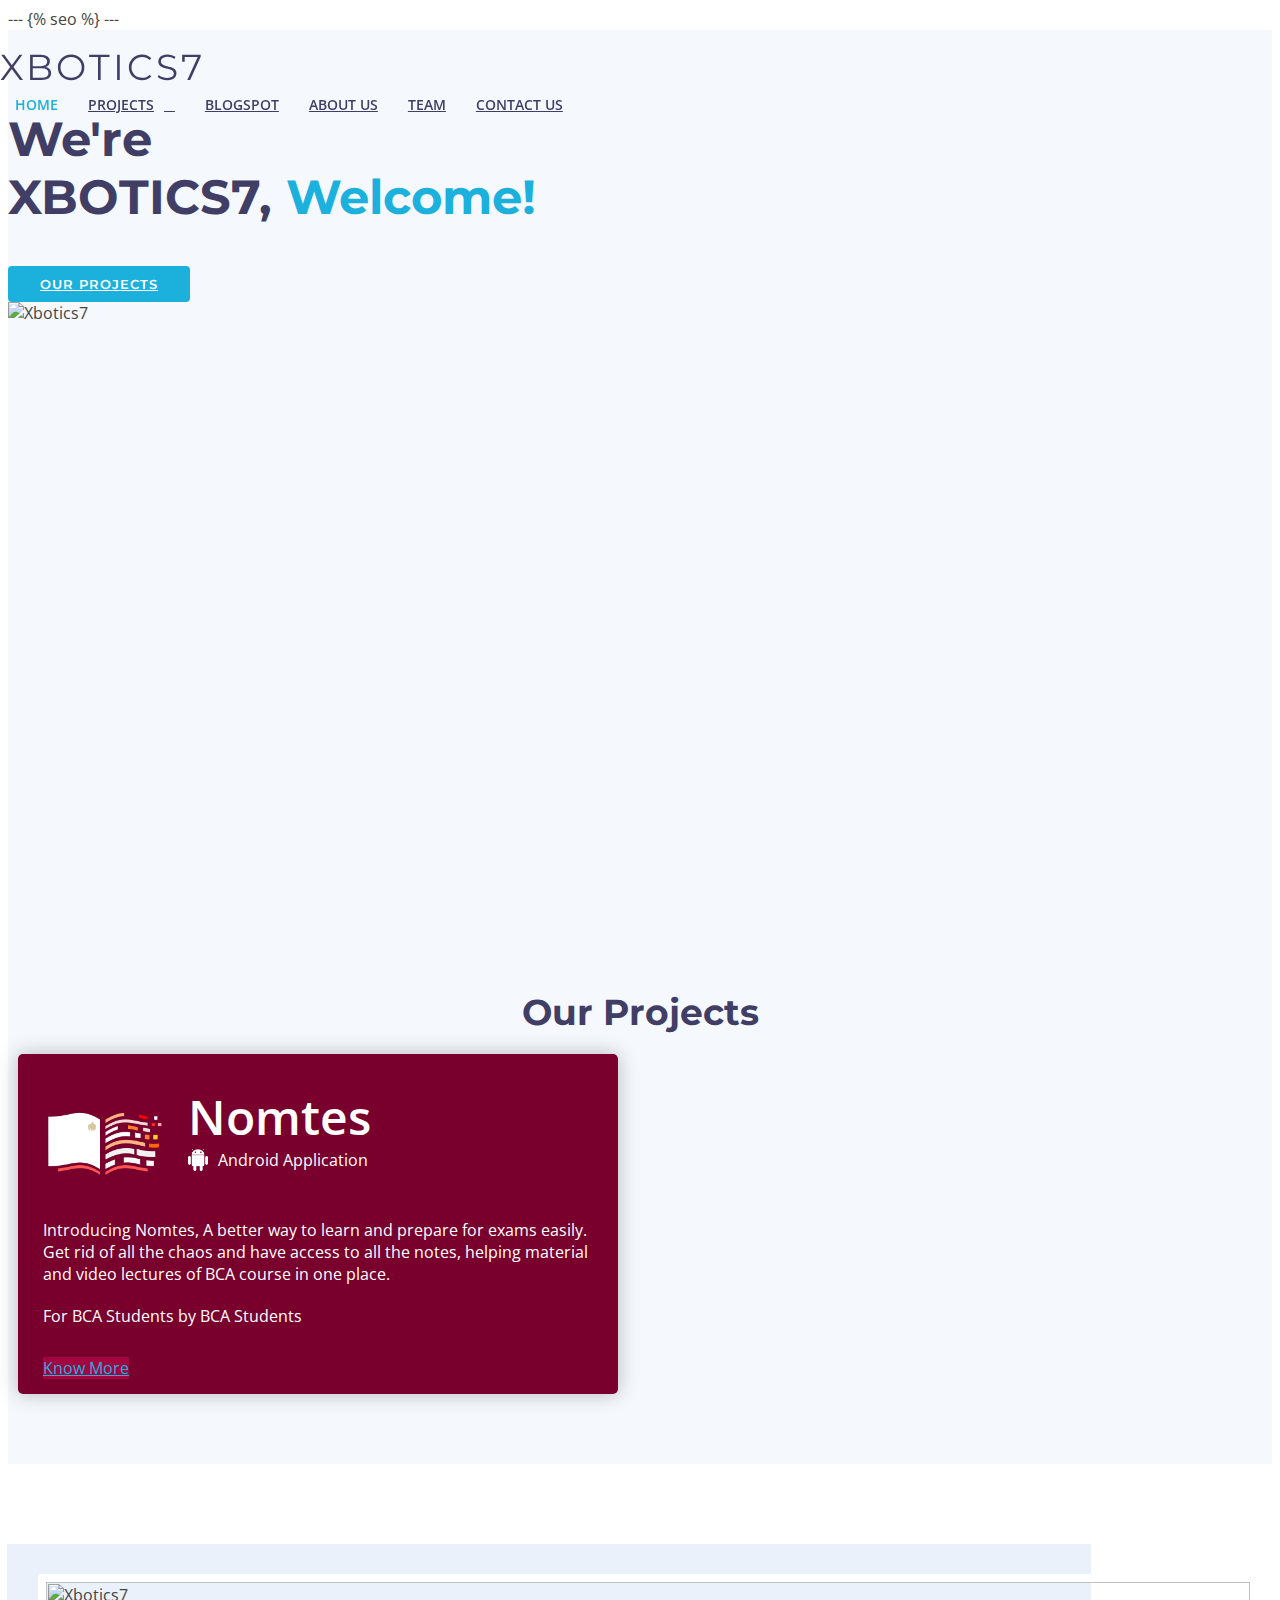
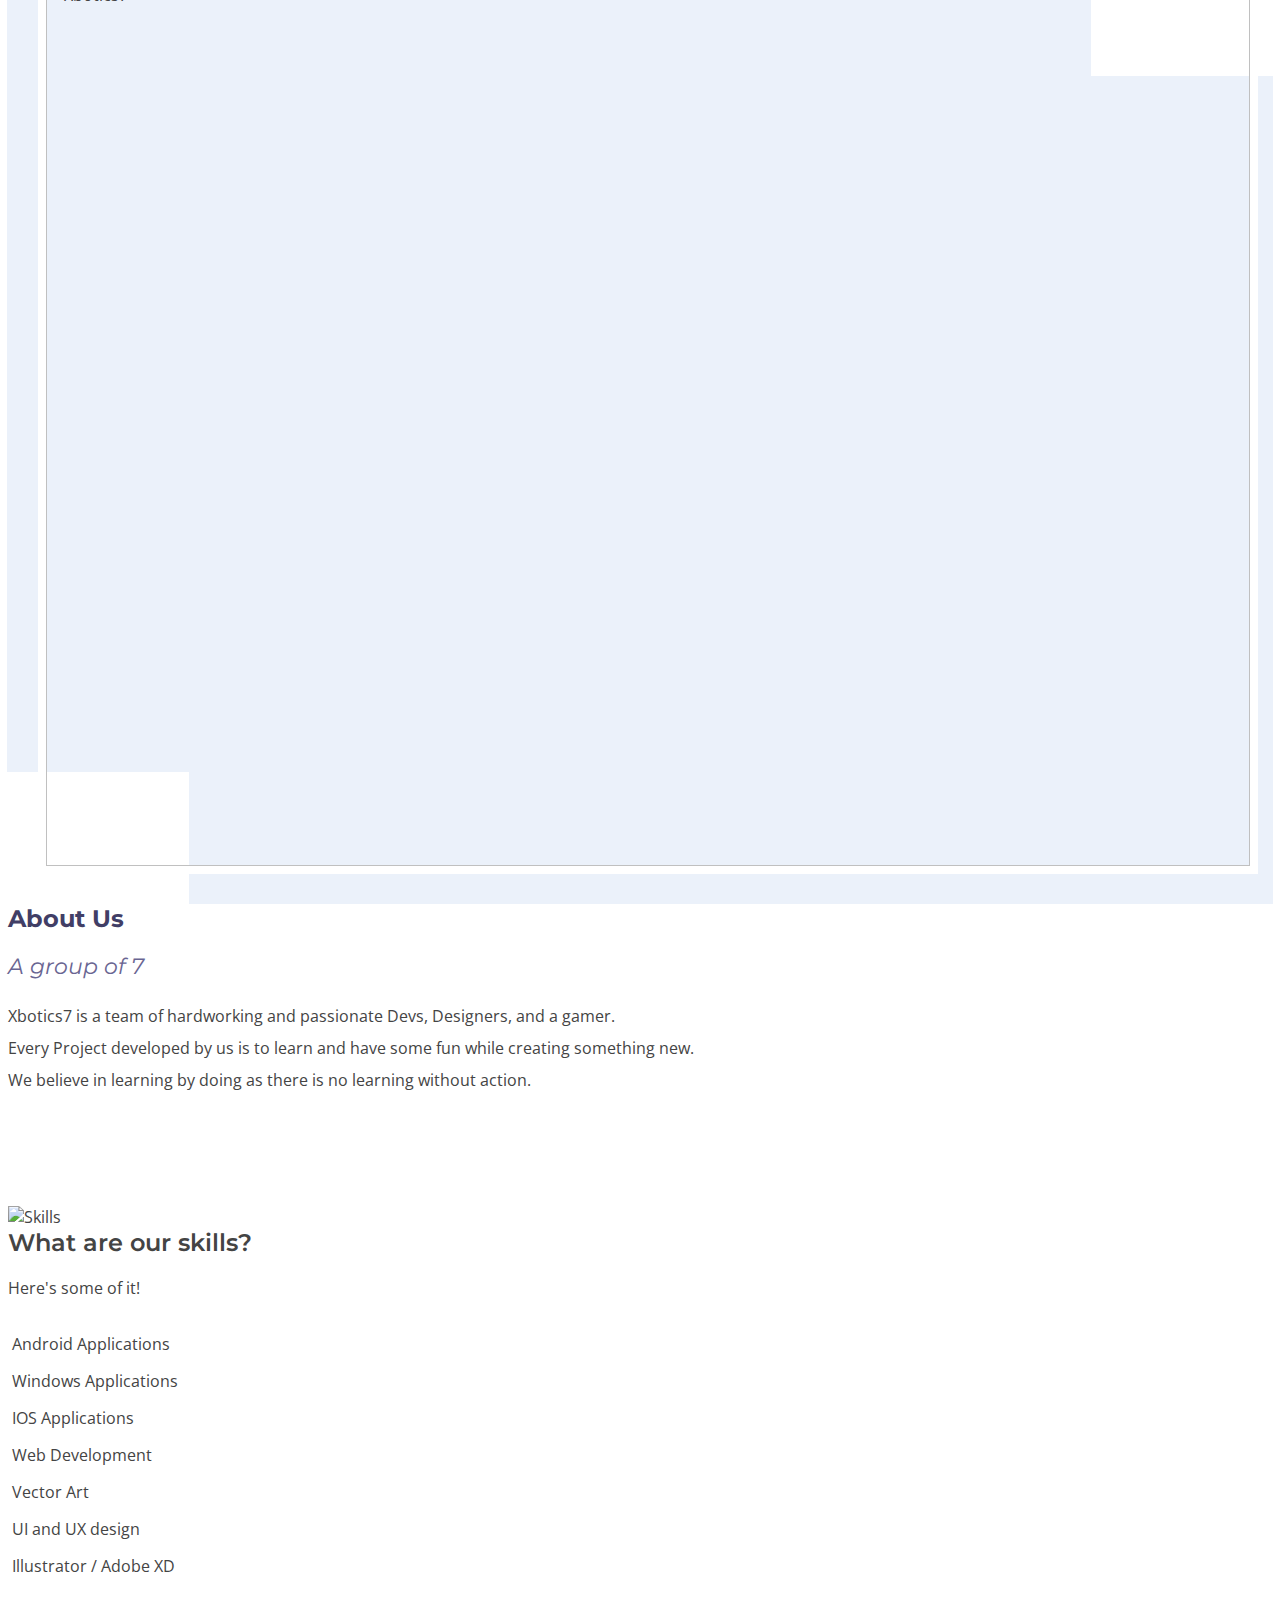
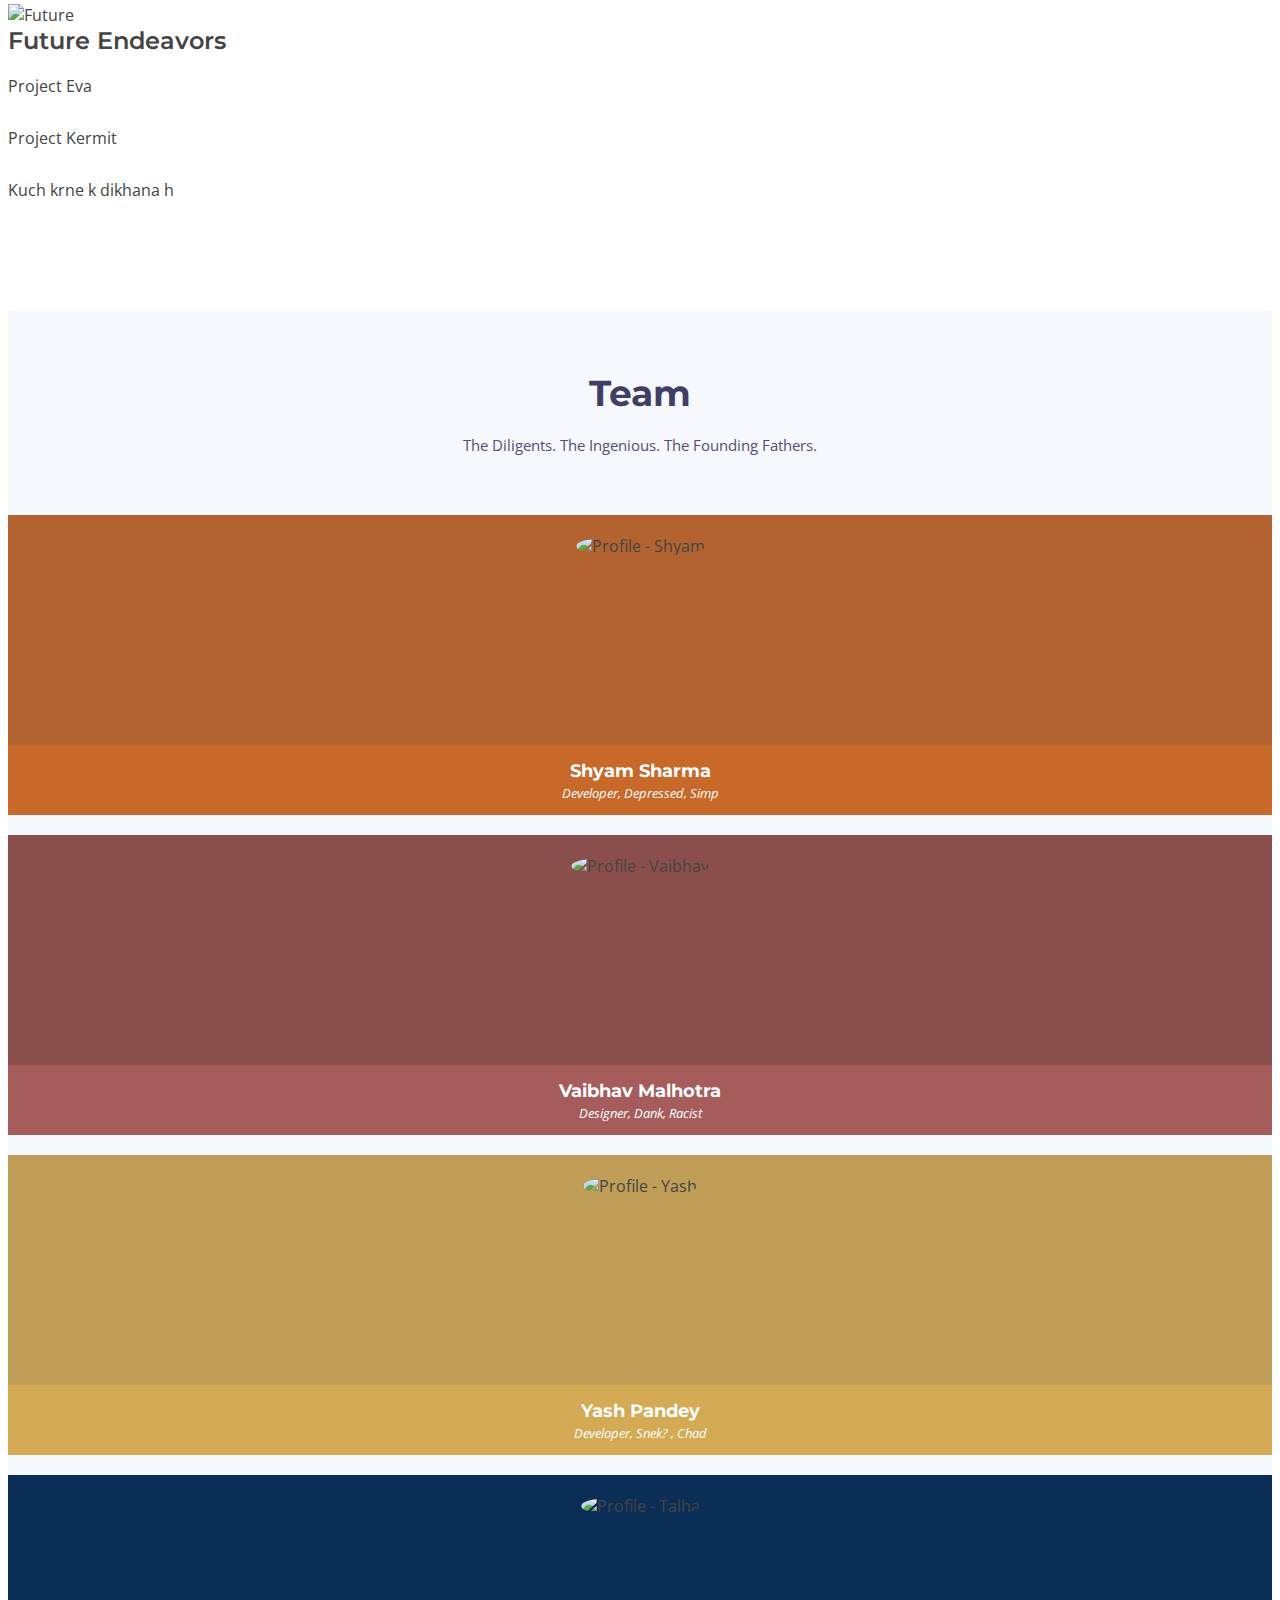
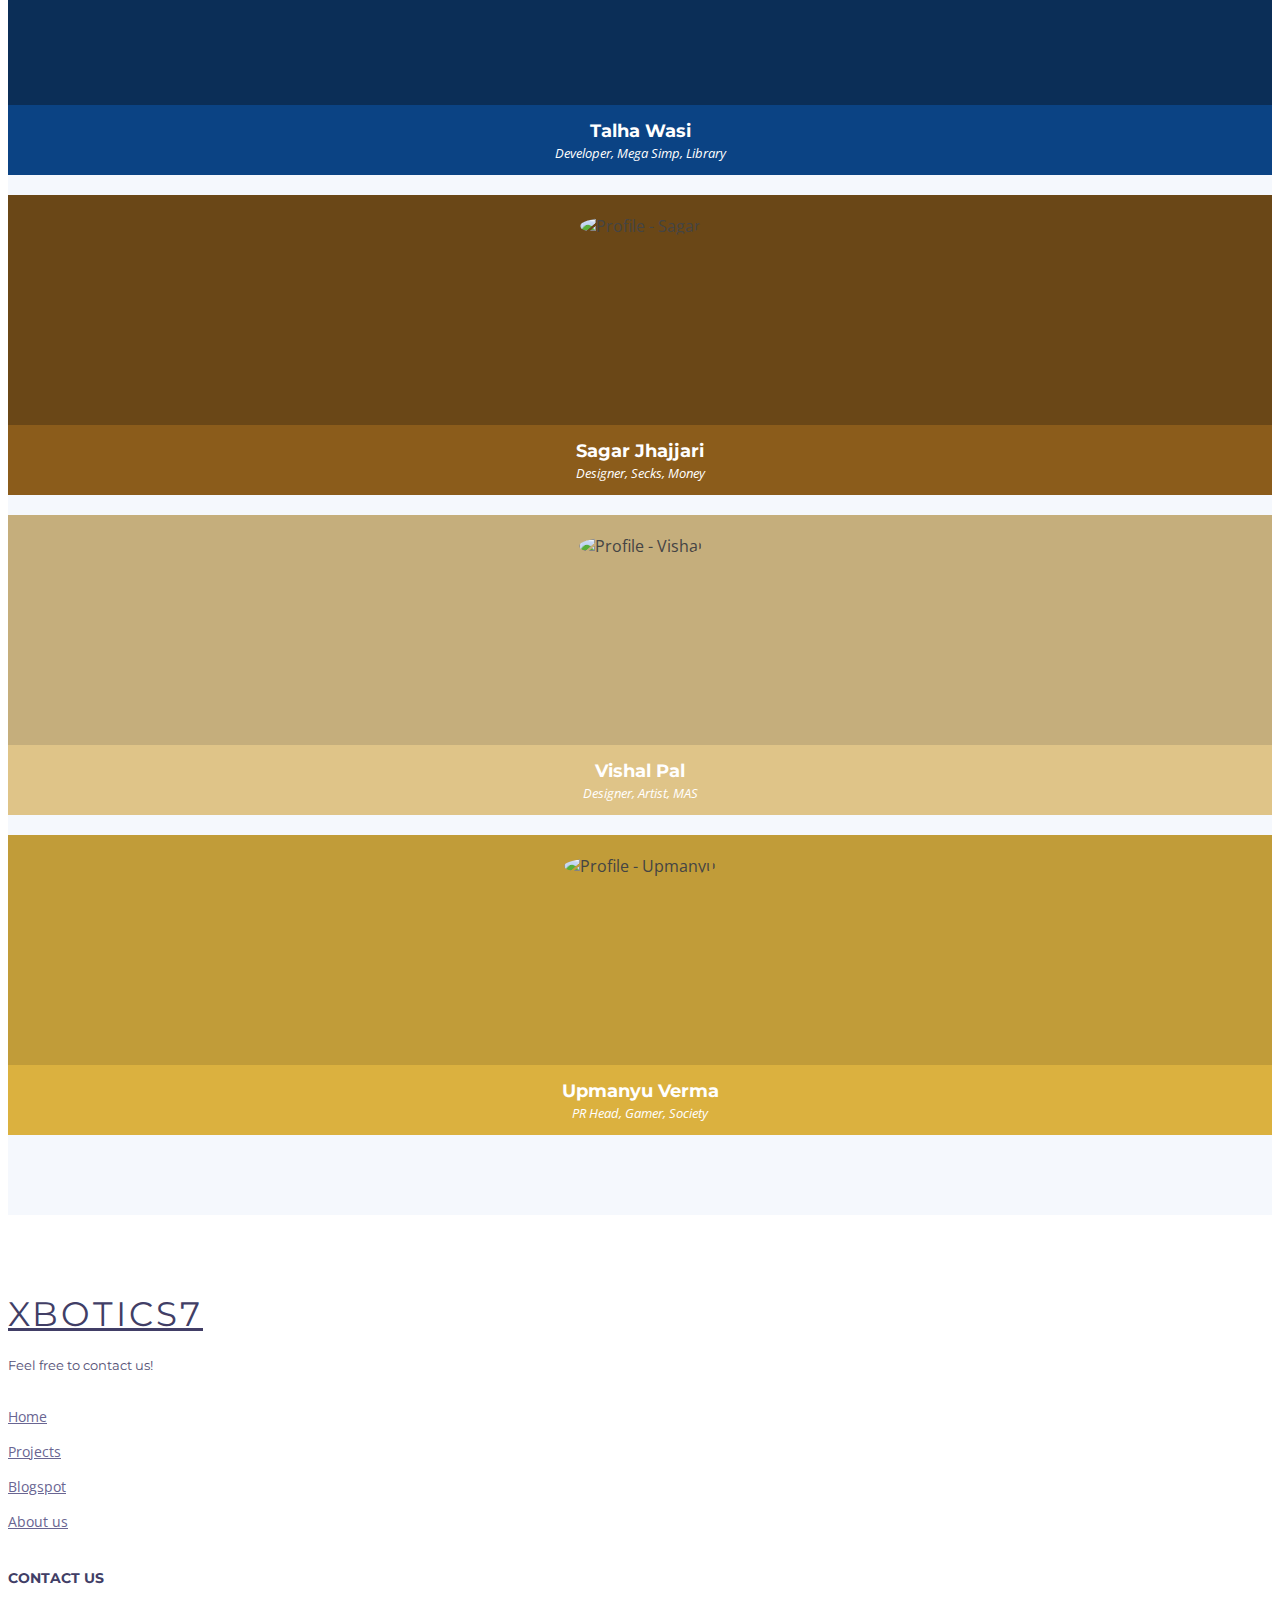
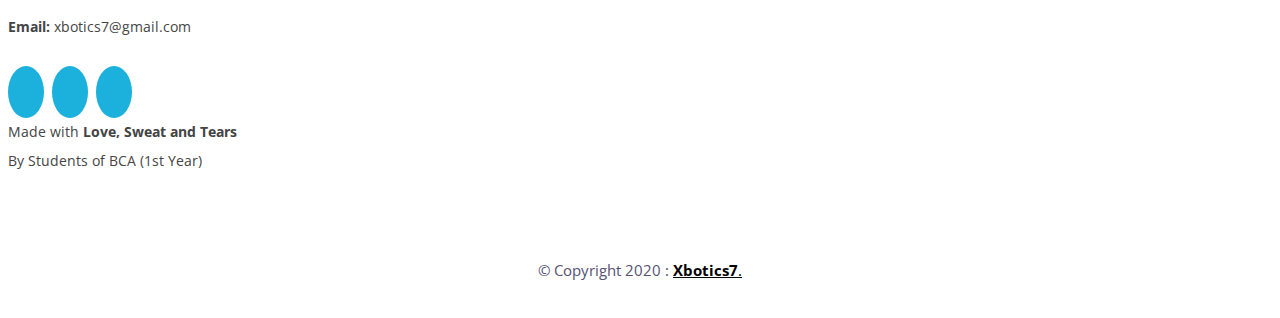
==== index.html @ 6bf63a78 "Update index.html" ====
---
{% seo %}
---
<!DOCTYPE html>
<html lang="en">
<head>
  <meta charset="utf-8">
  <meta name="google-site-verification" content="JJDGqNbJs93XQr9TrxbIE1zTxVYVYVwTm7NWHbeP5g8" />
  <title>XBOTICS7</title>
  <meta content="width=device-width, initial-scale=1.0" name="viewport">
  <meta content="Tech" name="keywords">
  <meta content="Xbotics7 - Learning and Developing..." name="description">
  <link rel="canonical" href="https://www.xbotics7.github.io/">
  <!-- Favicons -->
  <link href="img/favicon.png" rel="icon">
  <link href="img/apple-touch-icon.png" rel="apple-touch-icon">

  <!-- Google Fonts -->
  <link href="https://fonts.googleapis.com/css?family=Open+Sans:300,300i,400,400i,500,600,700,700i|Montserrat:300,400,500,600,700" rel="stylesheet">

  <!-- Bootstrap CSS File -->
  <link href="lib/bootstrap/css/bootstrap.min.css" rel="stylesheet">

  <!-- Libraries CSS Files -->
  <link href="lib/font-awesome/css/font-awesome.min.css" rel="stylesheet">
  <link href="lib/animate/animate.min.css" rel="stylesheet">
  <link href="lib/ionicons/css/ionicons.min.css" rel="stylesheet">
  <link href="lib/owlcarousel/assets/owl.carousel.min.css" rel="stylesheet">
  <link href="lib/lightbox/css/lightbox.min.css" rel="stylesheet">

  <!-- Main Stylesheet File -->
  <link href="css/style.css" rel="stylesheet">
  <link href="css/customStyle.css" rel="stylesheet">
  
  <!-- Global site tag (gtag.js) - Google Analytics -->
  <script async src="https://www.googletagmanager.com/gtag/js?id=UA-175250230-1"></script>
  <script>
    window.dataLayer = window.dataLayer || [];
    function gtag(){dataLayer.push(arguments);}
    gtag('js', new Date());

    gtag('config', 'UA-175250230-1');
  </script>

</head>

<body>
  <header id="header">
    <div id="topbar">
      <div class="container">
        <div class="social-links">
          <a href="https://twitter.com/xbotics7" target="_blank" class="twitter"><i class="fa fa-twitter"></i></a>
         
          <a href="https://www.instagram.com/xbotics7/" target="_blank"  class="instagram"><i class="fa fa-instagram"></i></a>
          <a href="https://github.com/Xbotics7" target="_blank"  class="github"><i class="fa fa-github"></i></a>
        </div>
      </div>
    </div>

    <div class="container">

      <div class="logo float-left">
        <h1 class="text-light"><a href="#intro" class="scrollto"><span>XBOTICS7</span></a></h1>
        <!-- <a href="#header" class="scrollto"><img src="img/logo.png" alt="" class="img-fluid"></a> -->
      </div>

      <nav class="main-nav float-right d-none d-lg-block">
        <ul>
          <li class="active"><a href="#intro">Home</a></li>
          <li class="drop-down"><a href="#projects">Projects</a>
            <ul>
              <li><a href="./Nomtes" target="_blank">Nomtes</a></li>
            </ul>
          </li>
          <li><a href="./blog" target="_blank">Blogspot</a></li>
          <li><a href="#about">About Us</a></li>
          <!--<li><a href="#services">Services</a></li>-->
          <li><a href="#team">Team</a></li>
          <!--<li class="drop-down"><a href="">Drop Down</a>
            <ul>
              <li><a href="#">Drop Down 1</a></li>
              <li class="drop-down"><a href="#">Drop Down 2</a>
                <ul>
                  <li><a href="#">Deep Drop Down 1</a></li>
                  <li><a href="#">Deep Drop Down 2</a></li>
                  <li><a href="#">Deep Drop Down 3</a></li>
                  <li><a href="#">Deep Drop Down 4</a></li>
                  <li><a href="#">Deep Drop Down 5</a></li>
                </ul>
              </li>
              <li><a href="#">Drop Down 3</a></li>
              <li><a href="#">Drop Down 4</a></li>
              <li><a href="#">Drop Down 5</a></li>
            </ul>
          </li>-->
          <li><a href="#footer">Contact Us</a></li>
        </ul>
      </nav><!-- .main-nav -->
      
    </div>
  </header>

  <!--==========================
    Intro Section
  ============================-->
  <section id="intro" class="clearfix">
    <div class="container d-flex h-100">
      <div class="row justify-content-center align-self-center">
        <div class="col-md-6 intro-info order-md-first order-last">
          <h2>We're<br>XBOTICS7,<span> Welcome!</span></h2>
          <div>
            <a href="#projects" class="btn-get-started scrollto">Our Projects</a>
          </div>
        </div>
  
        <div class="col-md-6 intro-img order-md-last order-first">
          <img src="img/intro-img.svg" alt="Xbotics7" class="img-fluid">
        </div>
      </div>

    </div>
  </section><!-- #intro -->

  <main id="main">
<!-- ==========================
      Portfolio Section
    ============================ -->
    <section id="projects" class="section-bg">
      <div class="container">

        <header class="section-header">
          <h3 class="section-title">Our Projects</h3>
        </header>

        <div class="row">
          <div class="col-lg-12">
           
          </div>
        </div>

        <div class="row portfolio-container">

          <div class="portfolio-item filter-app nomtes-cont" style="max-width: 600px;">
            <div  class="container nomtes-main-cont" >
              
              <div style="display: table;">
                <div style="display: table-row;">
                  <div style="display: table-cell;">
                    <img src="./img/nomtes_icon.png" class="nomtes-icon" alt="Nomtes" />
                  </div>
                  <div style="display: table-cell; vertical-align: top; padding-left: 10px;">
                    <div class="nomtes-title">
                      Nomtes
                    </div>
                    <div style="display: table;">
                      <img src="./img/android_trans.png" alt="Android Icon" class="imgAndroid" />
                      <div class="nomtes-subtitle">
                        Android Application
                      </div>
                    </div>
                  </div>
                  </div>
                </div>
                <p class="nomtes-info">
                  Introducing Nomtes, A better way to learn and prepare for exams easily. </br>
                  Get rid of all the chaos and have access to all the notes, helping material and video lectures of BCA course in one place.</br>
                  
                </p>
                <p class="text-center" style="color: white;">For BCA Students by BCA Students</p>
               
                <div class="text-center">
                  <a class="nomtes-more btn btn-primary btn-lg" href="./Nomtes" target="_blank">Know More</a>
                </div>
              <!-- <img src="img/portfolio/app1.jpg" class="img-fluid" alt="">
              <div class="portfolio-info">
                <h4><a href="#">App 1</a></h4>
                <p>App</p>
                <div>
                  <a href="img/portfolio/app1.jpg" data-lightbox="portfolio" data-title="App 1" class="link-preview" title="Preview"><i class="ion ion-eye"></i></a>
                  <a href="#" class="link-details" title="More Details"><i class="ion ion-android-open"></i></a>
                </div>
              </div> -->
            </div>
          </div>

          

          <!-- <div class="col-lg-4 col-md-6 portfolio-item filter-app" data-wow-delay="0.2s">
            <div class="portfolio-wrap">
              <img src="img/portfolio/app2.jpg" class="img-fluid" alt="">
              <div class="portfolio-info">
                <h4><a href="#">App 2</a></h4>
                <p>App</p>
                <div>
                  <a href="img/portfolio/app2.jpg" class="link-preview" data-lightbox="portfolio" data-title="App 2" title="Preview"><i class="ion ion-eye"></i></a>
                  <a href="#" class="link-details" title="More Details"><i class="ion ion-android-open"></i></a>
                </div>
              </div>
            </div>
          </div>

          
          <div class="col-lg-4 col-md-6 portfolio-item filter-app" data-wow-delay="0.2s">
            <div class="portfolio-wrap">
              <img src="img/portfolio/app3.jpg" class="img-fluid" alt="">
              <div class="portfolio-info">
                <h4><a href="#">App 3</a></h4>
                <p>App</p>
                <div>
                  <a href="img/portfolio/app3.jpg" class="link-preview" data-lightbox="portfolio" data-title="App 3" title="Preview"><i class="ion ion-eye"></i></a>
                  <a href="#" class="link-details" title="More Details"><i class="ion ion-android-open"></i></a>
                </div>
              </div>
            </div>
          </div> -->

          


        </div>

      </div>
    </section>
    <!--==========================
      About Us Section
    ============================-->
    <section id="about">

      <div class="container">
        <div class="row">

          <div class="col-lg-5 col-md-6">
            <div class="about-img">
              <img src="img/IMG-20200618-WA0027.png" alt="Xbotics7">
            </div>
          </div>

          <div class="col-lg-7 col-md-6">
            <div class="about-content">
              <h2>About Us</h2>
              <h3>A group of 7</h3>
              <p style="line-height: 2;">Xbotics7 is a team of hardworking and passionate Devs, Designers, and a gamer.
              </br>Every Project developed by us is to learn and have some fun while creating something new.
              </br>We believe in learning by doing as there is no learning without action. </p>
              <!-- <ul>
                <li><i class="ion-android-checkmark-circle"></i> Android Applications</li>
                <li><i class="ion-android-checkmark-circle"></i> UI and UX design</li>
                <li><i class="ion-android-checkmark-circle"></i> Web Development</li>
                <li><i class="ion-android-checkmark-circle"></i> Windows Applications</li>
                <li><i class="ion-android-checkmark-circle"></i> Illustrator</li>
              </ul> -->
            </div>
          </div>
        </div>
      </div>

    <!--</section> #about 


    
      <div class="container">
        <div class="row counters">

          <div class="col-lg-3 col-6 text-center">
            <span data-toggle="counter-up">0 :(</span>
            <p>Clients</p>
          </div>

          <div class="col-lg-3 col-6 text-center">
            <span data-toggle="counter-up">4</span>
            <p>Projects</p>
          </div>

          <div class="col-lg-3 col-6 text-center">
            <span data-toggle="counter-up">69</span>
            <p>Hours Of Support</p>
          </div>

          <div class="col-lg-3 col-6 text-center">
            <span data-toggle="counter-up">7</span>
            <p>Hard Workers</p>
          </div>
  
        </div>

      </div>
    </section>-->

    
    <section id="features">
      <div class="container">

        <div class="row feature-item">
          <div class="col-lg-6 wow fadeInUp">
            <img src="img/features-1.svg" class="img-fluid" alt="Skills">
          </div>
          <div class="col-lg-6 wow fadeInUp pt-5 pt-lg-0">
            <h4>What are our skills?</h4>
            <p>
              Here's some of it!
            </p>
            <ul class="skills-list">
              <li><i class="ion-android-checkmark-circle"></i> Android Applications</li>
              <li><i class="ion-android-checkmark-circle"></i> Windows Applications</li>
              <li><i class="ion-android-checkmark-circle"></i> IOS Applications</li>
              <li><i class="ion-android-checkmark-circle"></i> Web Development</li>
              <li><i class="ion-android-checkmark-circle"></i> Vector Art</li>
              <li><i class="ion-android-checkmark-circle"></i> UI and UX design</li>
              <li><i class="ion-android-checkmark-circle"></i> Illustrator / Adobe XD</li>
            </ul>
          </div>
        </div>

        <div class="row feature-item mt-5 pt-5">
          <div class="col-lg-6 wow fadeInUp order-1 order-lg-2">
            <img src="img/features-2.svg" class="img-fluid" alt="Future">
          </div>

          <div class="col-lg-6 wow fadeInUp pt-4 pt-lg-0 order-2 order-lg-1">
            <h4>Future Endeavors</h4>
            <p>
              Project Eva
            </p>
            <p>
              Project Kermit
            </p>
            <p>
              Kuch krne k dikhana h
            </p>
          </div>
          
        </div>

      </div>
    </section><!-- #about -->

   

  

    <!--==========================
      Team Section
    ============================-->
    <section id="team" class="section-bg">
      <div class="container">
        <div class="section-header">
          <h3>Team</h3>
          <p>The Diligents. The Ingenious. The Founding Fathers.</p>
        </div>

        <div class="row">

          <div class="col-lg-3 col-md-6 wow fadeInUp">
            <div class="member">
              <div style="background-color: #b2632f;" class="profileCont">
                <img src="./img/profile/shyam.jpg" class="imgProfile" alt="Profile - Shyam"/>
              </div>
              <!-- <img src="img/2020.png" class="img-fluid" alt=""> -->
              <div class="member-info" style="background:#c8692a;">
                <div class="member-info-content">
                  <h4>Shyam Sharma</h4>
                  <span>Developer, Depressed, Simp</span>
                  <div class="social">
                    <a href="https://twitter.com/shyamshr93" target="_blank" rel="nofollow"><i class="fa fa-twitter"></i></a>
                    <a href="https://www.instagram.com/shyamshr93/" target="_blank" rel="nofollow"><i class="fa fa-instagram"></i></a>
                    <a href="https://github.com/shyamshr93" target="_blank" rel="nofollow"><i class="fa fa-github"></i></a>
                  </div>
                </div>
              </div>
            </div>
          </div>

          <div class="col-lg-3 col-md-6 wow fadeInUp" data-wow-delay="0.1s">
            <div class="member">
              <div style="background-color: #8A4E4D;" class="profileCont">
                <img src="./img/profile/vaibhav.jpg" class="imgProfile" alt="Profile - Vaibhav"/>
              </div>
              <div class="member-info" style="background:#A55C5B;">
                <div class="member-info-content">
                  <h4>Vaibhav Malhotra</h4>
                  <span>Designer, Dank, Racist</span>
                  <div class="social">
                    <!-- <a href=""><i class="fa fa-twitter"></i></a> -->
                    <a href="https://www.instagram.com/va11bhav/" target="_blank" rel="nofollow"><i class="fa fa-instagram"></i></a>
                  </div>
                </div>
              </div>
            </div>
          </div>

          <div class="col-lg-3 col-md-6 wow fadeInUp" data-wow-delay="0.2s">
            <div class="member">
              <div style="background-color: #c09e57;" class="profileCont">
                <img src="./img/profile/yash.jpg" class="imgProfile" alt="Profile - Yash"/>
              </div>
              <div class="member-info" style="background:#d4aa54;">
                <div class="member-info-content">
                  <h4>Yash Pandey</h4>
                  <span>Developer, Snek? , Chad</span>
                  <div class="social">
                    <a href="https://www.instagram.com/mr._pandeyji/" target="_blank" rel="nofollow"><i class="fa fa-instagram"></i></a>
                    <a href="https://github.com/MrPandeyJi" target="_blank" rel="nofollow"><i class="fa fa-github"></i></a>
                  </div>
                </div>
              </div>
            </div>
          </div>

          <div class="col-lg-3 col-md-6 wow fadeInUp" data-wow-delay="0.3s">
            <div class="member">
              <div style="background-color: #0B2E57;" class="profileCont">
                <img src="./img/profile/talha.jpg" class="imgProfile" alt="Profile - Talha"/>
              </div>
              <div class="member-info" style="background:#0B4384;">
                <div class="member-info-content">
                  <h4>Talha Wasi</h4>
                  <span>Developer, Mega Simp, Library</span>
                  <div class="social">
                    <a href="https://www.instagram.com/stupid__26/" target="_blank" rel="nofollow"><i class="fa fa-instagram"></i></a>
                    <!-- <a href=""><i class="fa fa-facebook"></i></a>
                    <a href=""><i class="fa fa-google-plus"></i></a>
                    <a href=""><i class="fa fa-linkedin"></i></a> -->
                  </div>
                </div>
              </div>
            </div>
          </div>


          <div class="col-lg-3 col-md-6 wow fadeInUp" data-wow-delay="0.4s">
            <div class="member">
              <div style="background-color: #6A4717;" class="profileCont">
                <img src="./img/profile/sagar.jpg" class="imgProfile" alt="Profile - Sagar"/>
              </div>
              <div class="member-info" style="background:#8B5C1B;">
                <div class="member-info-content">
                  <h4>Sagar Jhajjari</h4>
                  <span>Designer, Secks, Money</span>
                  <div class="social">
                    <a href="https://www.instagram.com/sagar_jhajjari/" target="_blank" rel="nofollow"><i class="fa fa-instagram"></i></a>
                    <!-- <a href=""><i class="fa fa-facebook"></i></a>
                    <a href=""><i class="fa fa-google-plus"></i></a>
                    <a href=""><i class="fa fa-linkedin"></i></a> -->
                  </div>
                </div>
              </div>
            </div>
          </div>

          <div class="col-lg-3 col-md-6 wow fadeInUp" data-wow-delay="0.5s">
            <div class="member">
              <div style="background-color: #C5AE7C;" class="profileCont">
                <img src="./img/profile/vishal.jpg" class="imgProfile" alt="Profile - Vishal"/>
              </div>
              <div class="member-info" style="background:#DFC488;">
                <div class="member-info-content">
                  <h4>Vishal Pal</h4>
                  <span>Designer, Artist, MAS</span>
                  <div class="social">
                    <a href="#"><i class="fa fa-instagram"></i></a>
                    <!-- <a href=""><i class="fa fa-facebook"></i></a>
                    <a href=""><i class="fa fa-google-plus"></i></a>
                    <a href=""><i class="fa fa-linkedin"></i></a> -->
                  </div>
                </div>
              </div>
            </div>
          </div>

          <div class="col-lg-3 col-md-6 wow fadeInUp" data-wow-delay="0.6s">
            <div class="member">
              <div style="background-color: #C19C39;" class="profileCont">
                <img src="./img/profile/upmanyu.jpg" class="imgProfile" alt="Profile - Upmanyu"/>
              </div>
              <div class="member-info" style="background:#DBB13F;">
                <div class="member-info-content">
                  <h4>Upmanyu Verma</h4>
                  <span>PR Head, Gamer, Society</span>
                  <div class="social">
                    <a href="https://www.youtube.com/channel/UCwSm2r9jPXh_9l8xEZA28mA" target="_blank"><i class="fa fa-youtube"></i></a>
                    <!-- <a href=""><i class="fa fa-facebook"></i></a>
                    <a href=""><i class="fa fa-google-plus"></i></a>
                    <a href=""><i class="fa fa-linkedin"></i></a> -->
                  </div>
                </div>
              </div>
            </div>
          </div>


        </div>

      </div>
    </section>
  </main>

  <!--==========================
    Footer
  ============================-->
  <footer id="footer" class="section-bg">
    <div class="footer-top">
      <div class="container">

        <div class="row">

          <div class="col-lg-6">

            <div class="row">

                <div class="col-sm-6">

                  <div class="footer-info">
                    <a href="#" style="color: #413e66;"><h3>XBOTICS7</h3></a>
                    <p>Feel free to contact us!</p>
                  </div>
                </div>

                <div class="col-sm-6">
                  <div class="footer-links">
                   
                    <ul>
                      <li><a href="#">Home</a></li>
                      <li><a href="#projects">Projects</a></li>
                      <li><a href="./blog" target="_blank">Blogspot</a></li>
                      <li><a href="#about">About us</a></li>
                      <!--<li><a href="#">Services</a></li>-->
                      <!-- <li><a href="#">Terms of service</a></li>
                      <li><a href="#">Privacy policy</a></li> -->
                    </ul>
                  </div>

                  <div class="footer-links">
                    <h4>Contact Us</h4>
                    <p>
                      <strong>Email:</strong> xbotics7@gmail.com<br>
                    </p>
                  </div>

                  <div class="social-links">
                    <a href="https://twitter.com/xbotics7" target="_blank"  class="twitter"><i class="fa fa-twitter"></i></a>
                    
                    <a href="https://www.instagram.com/xbotics7/" target="_blank"  class="instagram"><i class="fa fa-instagram"></i></a>
                    <a href="https://github.com/Xbotics7" target="_blank"  class="github"><i class="fa fa-github"></i></a>
                  </div>

                </div>

            </div>

          </div>

          <div class="col-lg-6">

           <p style="margin: 0;">Made with <strong>Love, Sweat and Tears</strong> </p>
           <p style="margin-top: 10px;">By Students of BCA (1st Year)</p>

          </div>

          

        </div>

      </div>
    </div>

    <div class="container">
      <div class="copyright">
        &copy; Copyright 2020 : <a href="#" style="color: black;"><strong>Xbotics7</strong>. </a>     
      </div>

    </div>
  </footer>
  <!-- #footer -->

  <a href="#" class="back-to-top"><i class="fa fa-chevron-up"></i></a>
  <!-- Uncomment below i you want to use a preloader -->
  <!-- <div id="preloader"></div> -->

  <!-- JavaScript Libraries -->
  <script src="lib/jquery/jquery.min.js"></script>
  <script src="lib/jquery/jquery-migrate.min.js"></script>
  <script src="lib/bootstrap/js/bootstrap.bundle.min.js"></script>
  <script src="lib/easing/easing.min.js"></script>
  <script src="lib/mobile-nav/mobile-nav.js"></script>
  <script src="lib/wow/wow.min.js"></script>
  <script src="lib/waypoints/waypoints.min.js"></script>
  <script src="lib/counterup/counterup.min.js"></script>
  <script src="lib/owlcarousel/owl.carousel.min.js"></script>
  <script src="lib/isotope/isotope.pkgd.min.js"></script>
  <script src="lib/lightbox/js/lightbox.min.js"></script>
  <!-- Contact Form JavaScript File -->
  <script src="contactform/contactform.js"></script>

  <!-- Template Main Javascript File -->
  <script src="js/main.js"></script>

</body>
</html>
---- css/style.css ----
body {
  background: #fff;
  color: #444;
  font-family: "Open Sans", sans-serif;
}
a {
  color: #1bb1dc;
  transition: 0.5s;
}
a:hover,
a:active,
a:focus {
  color: #0a98c0;
  outline: none;
  text-decoration: none;
}
p {
  padding: 0;
  margin: 0 0 30px 0;
}
h1,
h2,
h3,
h4,
h5,
h6 {
  font-family: "Montserrat", sans-serif;
  font-weight: 400;
  margin: 0 0 20px 0;
  padding: 0;
}
.back-to-top {
  position: fixed;
  display: none;
  background: #1bb1dc;
  color: #fff;
  width: 44px;
  height: 44px;
  text-align: center;
  line-height: 1;
  font-size: 16px;
  border-radius: 50%;
  right: 15px;
  bottom: 15px;
  transition: background 0.5s;
  z-index: 11;
}
.back-to-top i {
  padding-top: 12px;
  color: #fff;
}
#preloader {
  position: fixed;
  top: 0;
  left: 0;
  right: 0;
  bottom: 0;
  z-index: 9999;
  overflow: hidden;
  background: #fff;
}
#preloader:before {
  content: "";
  position: fixed;
  top: calc(50% - 30px);
  left: calc(50% - 30px);
  border: 6px solid #f2f2f2;
  border-top: 6px solid #1bb1dc;
  border-radius: 50%;
  width: 60px;
  height: 60px;
  -webkit-animation: animate-preloader 1s linear infinite;
  animation: animate-preloader 1s linear infinite;
}
@-webkit-keyframes animate-preloader {
  0% {
    -webkit-transform: rotate(0deg);
    transform: rotate(0deg);
  }

  100% {
    -webkit-transform: rotate(360deg);
    transform: rotate(360deg);
  }
}
@keyframes animate-preloader {
  0% {
    -webkit-transform: rotate(0deg);
    transform: rotate(0deg);
  }

  100% {
    -webkit-transform: rotate(360deg);
    transform: rotate(360deg);
  }
}
#topbar {
  padding: 0 0 10px 0;
  font-size: 14px;
  transition: all 0.5s;
}

#topbar .social-links {
  text-align: right;
}
#topbar .social-links a {
  color: #535074;
  padding: 4px 12px;
  display: inline-block;
  line-height: 1px;
}
#topbar .social-links a:hover {
  color: #1bb1dc;
}
#topbar .social-links a:first-child {
  border-left: 0;
}
#header {
  height: 110px;
  transition: all 0.5s;
  z-index: 997;
  transition: all 0.5s;
  padding: 20px 0;
  position: fixed;
  left: 0;
  top: 0;
  right: 0;
  transition: all 0.5s;
  z-index: 997;
}
#header.header-scrolled,
#header.header-pages {
  height: 70px;
  padding: 15px 0;
  background-color: #fff;
  box-shadow: 0px 0px 30px rgba(127, 137, 161, 0.3);
}
#header.header-scrolled #topbar,
#header.header-pages #topbar {
  display: none;
}
#header .logo h1 {
  font-size: 36px;
  margin: 0;
  padding: 0;
  line-height: 1;
  font-weight: 400;
  letter-spacing: 3px;
  text-transform: uppercase;
}
#header .logo h1 a,
#header .logo h1 a:hover {
  color: #413e66;
  text-decoration: none;
}
#header .logo img {
  padding: 0;
  margin: 7px 0;
  max-height: 26px;
}
.main-pages {
  margin-top: 60px;
}
#intro {
  width: 100%;
  height: 100vh;
  position: relative;
  background: #f5f8fd url("../img/intro-bg.jpg") center top no-repeat;
  background-size: cover;
}
#intro .intro-info h2 {
  color: #413e66;
  margin-bottom: 40px;
  font-size: 48px;
  font-weight: 700;
}
#intro .intro-info h2 span {
  color: #1bb1dc;
}
#intro .intro-info .btn-get-started,
#intro .intro-info .btn-services {
  font-family: "Montserrat", sans-serif;
  font-size: 13px;
  font-weight: 600;
  text-transform: uppercase;
  letter-spacing: 1px;
  display: inline-block;
  padding: 10px 32px;
  border-radius: 4px;
  transition: 0.5s;
  color: #fff;
  background: #1bb1dc;
  color: #fff;
}
#intro .intro-info .btn-get-started:hover,
#intro .intro-info .btn-services:hover {
  background: #0a98c0;
}
.main-nav {
  
}
.main-nav,
.main-nav * {
  margin: 0;
  padding: 0;
  list-style: none;
}
.main-nav > ul > li {
  position: relative;
  white-space: nowrap;
  float: left;
}
.main-nav a {
  display: block;
  position: relative;
  color: #413e66;
  padding: 10px 15px;
  transition: 0.3s;
  font-size: 14px;
  font-family: "Open Sans", sans-serif;
  text-transform: uppercase;
  font-weight: 600;
}
.main-nav a:hover,
.main-nav .active > a,
.main-nav li:hover > a {
  color: #1bb1dc;
  text-decoration: none;
}
.main-nav .drop-down ul {
  display: block;
  position: absolute;
  left: 0;
  top: calc(100% - 30px);
  z-index: 99;
  opacity: 0;
  visibility: hidden;
  padding: 10px 0;
  background: #fff;
  box-shadow: 0px 0px 30px rgba(127, 137, 161, 0.25);
  transition: ease all 0.3s;
}
.main-nav .drop-down:hover > ul {
  opacity: 1;
  top: 100%;
  visibility: visible;
}
.main-nav .drop-down li {
  min-width: 180px;
  position: relative;
}
.main-nav .drop-down ul a {
  padding: 10px 20px;
  font-size: 14px;
  font-weight: 500;
  text-transform: none;
  color: #065e77;
}
.main-nav .drop-down ul a:hover,
.main-nav .drop-down ul .active > a,
.main-nav .drop-down ul li:hover > a {
  color: #1bb1dc;
}
.main-nav .drop-down > a:after {
  content: "\f107";
  font-family: FontAwesome;
  padding-left: 10px;
}
.main-nav .drop-down .drop-down ul {
  top: 0;
  left: calc(100% - 30px);
}
.main-nav .drop-down .drop-down:hover > ul {
  opacity: 1;
  top: 0;
  left: 100%;
}
.main-nav .drop-down .drop-down > a {
  padding-right: 35px;
}
.main-nav .drop-down .drop-down > a:after {
  content: "\f105";
  position: absolute;
  right: 15px;
}
.mobile-nav {
  position: fixed;
  top: 0;
  bottom: 0;
  z-index: 9999;
  overflow-y: auto;
  left: -260px;
  width: 260px;
  padding-top: 18px;
  background: rgba(40, 38, 70, 0.8);
  transition: 0.4s;
}
.mobile-nav * {
  margin: 0;
  padding: 0;
  list-style: none;
  height: 48px;
}
.mobile-nav a {
  display: block;
  position: relative;
  color: #fff;
  padding: 10px 20px;
  font-weight: 500;
}
.mobile-nav a:hover,
.mobile-nav .active > a,
.mobile-nav li:hover > a {
  color: #8dc2fa;
  text-decoration: none;
}
.mobile-nav .drop-down > a:after {
  content: "\f078";
  font-family: FontAwesome;
  padding-left: 10px;
  position: absolute;
  right: 15px;
}
.mobile-nav .active.drop-down > a:after {
  content: "\f077";
}
.mobile-nav .drop-down > a {
  padding-right: 35px;
}
.mobile-nav .drop-down ul {
  display: none;
  overflow: hidden;
}
.mobile-nav .drop-down li {
  padding-left: 20px;
}
.mobile-nav-toggle {
  position: fixed;
  right: 0;
  top: 0;
  z-index: 9998;
  border: 0;
  background: none;
  font-size: 24px;
  transition: all 0.4s;
  outline: none !important;
  line-height: 1;
  cursor: pointer;
  text-align: right;
}
.mobile-nav-toggle i {
  margin: 18px 18px 0 0;
  color: #065e77;
}
.mobile-nav-overly {
  width: 100%;
  height: 100%;
  z-index: 9997;
  top: 0;
  left: 0;
  position: fixed;
  background: rgba(40, 38, 70, 0.8);
  overflow: hidden;
  display: none;
}
.mobile-nav-active {
  overflow: hidden;
}
.mobile-nav-active .mobile-nav {
  left: 0;
}
.mobile-nav-active .mobile-nav-toggle i {
  color: #fff;
}
.section-header h3 {
  font-size: 36px;
  color: #413e66;
  text-align: center;
  font-weight: 700;
  position: relative;
  font-family: "Montserrat", sans-serif;
}
.section-header p {
  text-align: center;
  margin: auto;
  font-size: 15px;
  padding-bottom: 60px;
  color: #535074;
  width: 50%;
}
.section-bg {
  background: #f5f8fd;
}
#about {
  padding: 80px 0;
}

#about .about-content {
  padding-top: 0px;
}

#about .about-content h2 {
  color: #413e66;
  font-family: "Montserrat", sans-serif;
  font-weight: 700;
}

#about .about-content h3 {
  color: #696592;
  font-weight: 400;
  font-size: 22px;
  font-style: italic;
}

#about .about-content ul {
  list-style: none;
  padding: 0;
}

#about .about-content ul li {
  padding-bottom: 10px;
}

#about .about-content ul li i {
  font-size: 20px;
  padding-right: 4px;
  color: #1bb1dc;
}

#about .about-img {
  position: relative;
  margin: 30px 30px 30px 30px;
}

#about .about-img img {
  width: 100%;
  border: 8px solid #fff;
  transition: .5s;
}

#about .about-img img:hover {
  width: 100%;
  -webkit-transform: scale(1.03);
  transform: scale(1.03);
}

#about .about-img::before {
  position: absolute;
  left: -31px;
  top: -30px;
  width: 90%;
  height: 92%;
  z-index: -1;
  content: '';
  background-color: #ebf1fa;
  transition: .5s;
}

#about .about-img::after {
  position: absolute;
  right: -31px;
  bottom: -30px;
  width: 90%;
  height: 92%;
  z-index: -1;
  content: '';
  background-color: #ebf1fa;
  transition: .5s;
}
#services {
  padding: 60px 0 40px 0;
}

#services .box {
  padding: 30px;
  position: relative;
  overflow: hidden;
  border-radius: 10px;
  margin: 0 10px 40px 10px;
  background: #fff;
  box-shadow: 0 10px 29px 0 rgba(68, 88, 144, 0.1);
  transition: all 0.3s ease-in-out;
  text-align: center;
}

#services .box:hover {
  -webkit-transform: scale(1.1);
  transform: scale(1.1);
}

#services .icon {
  margin: 0 auto 15px auto;
  padding-top: 12px;
  display: inline-block;
  text-align: center;
  border-radius: 50%;
  width: 60px;
  height: 60px;
}

#services .icon i {
  font-size: 36px;
  line-height: 1;
}

#services .title {
  font-weight: 700;
  margin-bottom: 15px;
  font-size: 18px;
}

#services .title a {
  color: #111;
}

#services .box:hover .title a {
  color: #1bb1dc;
}

#services .description {
  font-size: 14px;
  line-height: 28px;
  margin-bottom: 0;
  text-align: left;
}
#why-us {
  padding: 60px 0;
}

#why-us .why-us-content .features {
  margin: 0 0 15px 0;
  padding: 0;
  transition: 0.3s ease-in-out;
}

#why-us .why-us-content .features i {
  font-size: 36px;
  float: left;
}

#why-us .why-us-content .features h4 {
  font-size: 24px;
  font-weight: 600;
  margin-left: 56px;
  color: #413e66;
  margin-bottom: 5px;
}

#why-us .why-us-content .features p {
  font-size: 16px;
  margin-left: 56px;
  color: #555186;
}
#why-us .counters {
  padding-top: 40px;
}

#why-us .counters span {
  font-family: "Montserrat", sans-serif;
  font-weight: bold;
  font-size: 48px;
  display: block;
  color: #555186;
}

#why-us .counters p {
  padding: 0;
  margin: 0 0 20px 0;
  font-family: "Montserrat", sans-serif;
  font-size: 14px;
  color: #8a87b6;
}
#call-to-action {
  background: #2d2b46;
  background-size: cover;
  padding: 40px 0;
}

#call-to-action .cta-title {
  color: #fff;
  font-size: 28px;
  font-weight: 700;
}

#call-to-action .cta-text {
  color: #fff;
}

#call-to-action .cta-btn {
  font-family: "Montserrat", sans-serif;
  font-weight: 700;
  font-size: 16px;
  letter-spacing: 1px;
  display: inline-block;
  padding: 8px 26px;
  border-radius: 3px;
  transition: 0.5s;
  margin: 10px;
  border: 3px solid #fff;
  color: #fff;
}

#call-to-action .cta-btn:hover {
  background: #1bb1dc;
  border: 3px solid #1bb1dc;
}
#features {
  padding: 80px 0;
}

#features h4 {
  font-weight: 600;
  font-size: 24px;
}
#projects {
  padding: 60px 0;
}

#projects #portfolio-flters {
  padding: 0;
  margin: 5px 0 35px 0;
  list-style: none;
  text-align: center;
}

#projects #portfolio-flters li {
  cursor: pointer;
  margin: 15px 15px 15px 0;
  display: inline-block;
  padding: 6px 10px;
  font-size: 16px;
  line-height: 20px;
  color: #413e66;
  margin-bottom: 5px;
  transition: all 0.3s ease-in-out;
}

#portfolio #portfolio-flters li:hover,
#portfolio #portfolio-flters li.filter-active {
  color: #1bb1dc;
}

#portfolio #portfolio-flters li:last-child {
  margin-right: 0;
}

#portfolio .portfolio-item {
  position: relative;
  overflow: hidden;
  margin-bottom: 30px;
}

#portfolio .portfolio-item .portfolio-wrap {
  overflow: hidden;
  position: relative;
  margin: 0;
}

#portfolio .portfolio-item .portfolio-wrap:hover img {
  opacity: 0.4;
  transition: 0.3s;
}

#portfolio .portfolio-item .portfolio-wrap .portfolio-info {
  position: absolute;
  top: 0;
  right: 0;
  bottom: 0;
  left: 0;
  display: -webkit-box;
  display: -webkit-flex;
  display: -ms-flexbox;
  display: flex;
  -webkit-box-pack: center;
  -webkit-justify-content: center;
  -ms-flex-pack: center;
  justify-content: center;
  -webkit-box-align: center;
  -webkit-align-items: center;
  -ms-flex-align: center;
  align-items: center;
  -webkit-box-orient: vertical;
  -webkit-box-direction: normal;
  -webkit-flex-direction: column;
  -ms-flex-direction: column;
  flex-direction: column;
  text-align: center;
  opacity: 0;
  transition: 0.2s linear;
}

#portfolio .portfolio-item .portfolio-wrap .portfolio-info h4 {
  font-size: 22px;
  line-height: 1px;
  font-weight: 700;
  margin-bottom: 14px;
  padding-bottom: 0;
}

#portfolio .portfolio-item .portfolio-wrap .portfolio-info h4 a {
  color: #fff;
}

#portfolio .portfolio-item .portfolio-wrap .portfolio-info h4 a:hover {
  color: #1bb1dc;
}

#portfolio .portfolio-item .portfolio-wrap .portfolio-info p {
  padding: 0;
  margin: 0;
  color: #f8fcff;
  font-weight: 500;
  font-size: 14px;
  text-transform: uppercase;
}

#portfolio .portfolio-item .portfolio-wrap .portfolio-info .link-preview,
#portfolio .portfolio-item .portfolio-wrap .portfolio-info .link-details {
  display: inline-block;
  line-height: 1;
  text-align: center;
  width: 36px;
  height: 36px;
  background: #1bb1dc;
  border-radius: 50%;
  margin: 10px 4px 0 4px;
}

#portfolio .portfolio-item .portfolio-wrap .portfolio-info .link-preview i,
#portfolio .portfolio-item .portfolio-wrap .portfolio-info .link-details i {
  padding-top: 6px;
  font-size: 22px;
  color: #fff;
}

#portfolio .portfolio-item .portfolio-wrap .portfolio-info .link-preview:hover,
#portfolio .portfolio-item .portfolio-wrap .portfolio-info .link-details:hover {
  background: #42c3e8;
}

#portfolio .portfolio-item .portfolio-wrap .portfolio-info .link-preview:hover i,
#portfolio .portfolio-item .portfolio-wrap .portfolio-info .link-details:hover i {
  color: #fff;
}

#portfolio .portfolio-item .portfolio-wrap:hover {
  background: #282646;
}

#portfolio .portfolio-item .portfolio-wrap:hover .portfolio-info {
  opacity: 1;
}
#testimonials {
  padding: 60px 0;
}

#testimonials .section-header {
  margin-bottom: 40px;
}

#testimonials .testimonial-item .testimonial-img {
  width: 120px;
  border-radius: 50%;
  border: 4px solid #fff;
  float: left;
}

#testimonials .testimonial-item h3 {
  font-size: 20px;
  font-weight: bold;
  margin: 10px 0 5px 0;
  color: #111;
  margin-left: 140px;
}

#testimonials .testimonial-item h4 {
  font-size: 14px;
  color: #999;
  margin: 0 0 15px 0;
  margin-left: 140px;
}

#testimonials .testimonial-item p {
  font-style: italic;
  margin: 0 0 15px 140px;
}

#testimonials .owl-nav,
#testimonials .owl-dots {
  margin-top: 5px;
  text-align: center;
}

#testimonials .owl-dot {
  display: inline-block;
  margin: 0 5px;
  width: 12px;
  height: 12px;
  border-radius: 50%;
  background-color: #ddd;
}

#testimonials .owl-dot.active {
  background-color: #1bb1dc;
}
#team {
  padding: 60px 0;
}

#team .member {
  text-align: center;
  margin-bottom: 20px;
  position: relative;
  overflow: hidden;
}

#team .member .member-info {
  display: -webkit-box;
  display: -webkit-flex;
  display: -ms-flexbox;
  display: flex;
  -webkit-box-pack: center;
  -webkit-justify-content: center;
  -ms-flex-pack: center;
  justify-content: center;
  -webkit-box-align: center;
  -webkit-align-items: center;
  -ms-flex-align: center;
  align-items: center;
  position: absolute;
  bottom: 0;
  left: 0;
  right: 0;
  transition: 0.2s;
  padding: 15px 0;
  background: rgba(29, 28, 41, 0.6);
}

#team .member .member-info-content {
  transition: margin 0.2s;
  height: 40px;
  transition: height 0.4s;
}

#team .member:hover .member-info {
  transition: 0.4s;
}

#team .member:hover .member-info-content {
  height: 80px;
}

#team .member h4 {
  font-weight: 700;
  margin-bottom: 2px;
  font-size: 18px;
  color: #fff;
}

#team .member span {
  font-style: italic;
  display: block;
  font-size: 13px;
  color: #fff;
}

#team .member .social {
  margin-top: 15px;
}

#team .member .social a {
  transition: none;
  color: #fff;
}

#team .member .social a:hover {
  color: #1bb1dc;
}

#team .member .social i {
  font-size: 18px;
  margin: 0 2px;
}
#clients {
  padding: 60px 0;
}

#clients img {
  max-width: 80%;
  opacity: 0.5;
  transition: 0.3s;
  padding: 15px 0;
}

#clients img:hover {
  opacity: 1;
}

#clients .owl-nav,
#clients .owl-dots {
  margin-top: 5px;
  text-align: center;
}

#clients .owl-dot {
  display: inline-block;
  margin: 0 5px;
  width: 12px;
  height: 12px;
  border-radius: 50%;
  background-color: #ddd;
}

#clients .owl-dot.active {
  background-color: #1bb1dc;
}
#pricing {
  padding: 80px 0;
}

#pricing .card {
  border: 0;
  border-radius: 0px;
  box-shadow: 0 3px 0px 0 rgba(65, 62, 102, 0.08);
  transition: all .3s ease-in-out;
  padding: 36px 0;
  position: relative;
}

#pricing .card:after {
  content: '';
  position: absolute;
  top: 0;
  left: 0;
  width: 0%;
  height: 5px;
  background-color: #1bb1dc;
  transition: 0.5s;
}

#pricing .card:hover {
  -webkit-transform: scale(1.05);
  transform: scale(1.05);
  box-shadow: 0 20px 35px 0 rgba(0, 0, 0, 0.08);
}

#pricing .card:hover:after {
  width: 100%;
}

#pricing .card .card-header {
  background-color: white;
  border-bottom: 0px;
  -moz-text-align-last: center;
  text-align-last: center;
}

#pricing .card .card-title {
  margin-bottom: 16px;
  color: #535074;
}

#pricing .card .card-block {
  padding-top: 0;
  text-align: center;
}

#pricing .card .list-group-item {
  border: 0px;
  padding: 6px;
  color: #413e66;
  font-weight: 300;
}

#pricing .card h3 {
  font-size: 64px;
  margin-bottom: 0px;
  color: #535074;
}

#pricing .card h3 .currency {
  font-size: 30px;
  position: relative;
  font-weight: 400;
  top: -30px;
  letter-spacing: 0px;
}

#pricing .card h3 .period {
  font-size: 16px;
  color: #6c67a3;
  letter-spacing: 0px;
}

#pricing .card .list-group {
  margin-bottom: 15px;
}

#pricing .card .btn {
  text-transform: uppercase;
  font-size: 13px;
  font-weight: 500;
  color: #5f5b96;
  border-radius: 0;
  padding: 10px 24px;
  letter-spacing: 1px;
  border-radius: 3px;
  display: inline-block;
  background: #1bb1dc;
  color: #fff;
}

#pricing .card .btn:hover {
  background: #0a98c0;
}
#faq {
  padding: 60px 0;
  overflow: hidden;
}

#faq #faq-list {
  padding: 0;
  list-style: none;
}

#faq #faq-list li {
  border-bottom: 1px solid #ebebeb;
}

#faq #faq-list a {
  padding: 22px 0;
  display: block;
  position: relative;
  font-family: "Montserrat", sans-serif;
  font-size: 20px;
  line-height: 1;
  font-weight: 400;
  padding-right: 20px;
}

#faq #faq-list i {
  font-size: 24px;
  position: absolute;
  right: 0;
  top: 20px;
}

#faq #faq-list p {
  margin-bottom: 20px;
}

#faq #faq-list a.collapse {
  color: #1bb1dc;
}

#faq #faq-list a.collapsed {
  color: #000;
}

#faq #faq-list a.collapsed i::before {
  content: "\f2c7" !important;
}
#footer {
  padding: 0 0 30px 0;
  font-size: 14px;
  background: #fff;
}

#footer .footer-top {
  padding: 0px 0 30px 0;
  background: #fff;
}

#footer .footer-top .footer-info {
  margin-bottom: 30px;
}

#footer .footer-top .footer-info h3 {
  font-size: 34px;
  margin: 0 0 20px 0;
  padding: 2px 0 2px 0;
  line-height: 1;
  font-family: "Montserrat", sans-serif;
  color: #413e66;
  font-weight: 400;
  letter-spacing: 3px;
  text-transform: uppercase;
}

#footer .footer-top .footer-info p {
  font-size: 13px;
  line-height: 24px;
  margin-bottom: 0;
  font-family: "Montserrat", sans-serif;
  color: #535074;
}

#footer .footer-top .social-links a {
  font-size: 18px;
  display: inline-block;
  background: #1bb1dc;
  color: #fff;
  line-height: 1;
  padding: 8px 0;
  margin-right: 4px;
  border-radius: 50%;
  text-align: center;
  width: 36px;
  height: 36px;
  transition: 0.3s;
}

#footer .footer-top .social-links a:hover {
  background: #0a98c0;
  color: #fff;
}

#footer .footer-top h4 {
  font-size: 14px;
  font-weight: bold;
  color: #413e66;
  text-transform: uppercase;
  position: relative;
  padding-bottom: 10px;
}

#footer .footer-top .footer-links {
  margin-bottom: 30px;
}

#footer .footer-top .footer-links ul {
  list-style: none;
  padding: 0;
  margin: 0;
}

#footer .footer-top .footer-links ul li {
  padding: 8px 0;
}

#footer .footer-top .footer-links ul li:first-child {
  padding-top: 0;
}

#footer .footer-top .footer-links ul a {
  color: #696592;
}

#footer .footer-top .footer-links ul a:hover {
  color: #1bb1dc;
}

#footer .footer-top .footer-contact {
  margin-bottom: 30px;
}

#footer .footer-top .footer-contact p {
  line-height: 26px;
}

#footer .footer-top .footer-newsletter {
  margin-bottom: 30px;
}

#footer .footer-top .footer-newsletter input[type="email"] {
  border: 0;
  padding: 6px 8px;
  width: 65%;
  border: 1px solid #d9dde6;
}

#footer .footer-top .footer-newsletter input[type="submit"] {
  background: #1bb1dc;
  border: 1px solid #1bb1dc;
  width: 35%;
  padding: 6px 0;
  text-align: center;
  color: #fff;
  transition: 0.3s;
  cursor: pointer;
}

#footer .footer-top .footer-newsletter input[type="submit"]:hover {
  background: #0a98c0;
}

#footer .footer-top .form .form-group {
  margin-bottom: 15px;
}

#footer .footer-top .form #sendmessage {
  color: #fff;
  background: #1bb1dc;
  display: none;
  text-align: center;
  padding: 15px;
  font-weight: 600;
  margin-bottom: 15px;
}

#footer .footer-top .form #errormessage {
  color: #fff;
  display: none;
  background: red;
  text-align: center;
  padding: 15px;
  font-weight: 600;
  margin-bottom: 15px;
}

#footer .footer-top .form #sendmessage.show,
#footer .footer-top .form #errormessage.show,
#footer .footer-top .form .show {
  display: block;
}

#footer .footer-top .form .validation {
  color: red;
  display: none;
  margin: 0 0 20px;
  font-weight: 400;
  font-size: 13px;
}

#footer .footer-top .form label {
  color: #413e66;
  font-weight: 500;
}

#footer .footer-top .form input,
#footer .footer-top .form textarea {
  border-radius: 0;
  box-shadow: none;
  border: 1px solid #dce1ec;
  font-size: 14px;
}

#footer .footer-top .form input::-webkit-input-placeholder,
#footer .footer-top .form textarea::-webkit-input-placeholder {
  color: #a2a0bd;
}

#footer .footer-top .form input::-moz-placeholder,
#footer .footer-top .form textarea::-moz-placeholder {
  color: #a2a0bd;
}

#footer .footer-top .form input:-ms-input-placeholder,
#footer .footer-top .form textarea:-ms-input-placeholder {
  color: #a2a0bd;
}

#footer .footer-top .form input::placeholder,
#footer .footer-top .form textarea::placeholder {
  color: #a2a0bd;
}

#footer .footer-top .form button[type="submit"] {
  background: #1bb1dc;
  border: 0;
  border-radius: 3px;
  padding: 8px 30px;
  color: #fff;
  transition: 0.3s;
}

#footer .footer-top .form button[type="submit"]:hover {
  background: #0a98c0;
  cursor: pointer;
}

#footer .copyright {
  text-align: center;
  padding-top: 30px;
  color: #535074;
  font-size: 15px;
}

#footer .credits {
  text-align: center;
  font-size: 14px;
  padding-top: 4px;
  color: #8582a8;
}

#footer .credits a {
  color: #1bb1dc;
}

#footer .credits a:hover {
  color: #0a98c0;
}
@media (min-width: 991px) {
  #call-to-action .cta-btn-container {
    display: -webkit-box;
    display: -webkit-flex;
    display: -ms-flexbox;
    display: flex;
    -webkit-box-align: center;
    -webkit-align-items: center;
    -ms-flex-align: center;
    align-items: center;
    -webkit-box-pack: end;
    -webkit-justify-content: flex-end;
    -ms-flex-pack: end;
    justify-content: flex-end;
  }
}

@media (min-width: 992px) {
  #intro .intro-info {
    padding-top: 80px;
  }

  #testimonials .testimonial-item p {
    width: 80%;
  }
}

@media (max-width: 991px) {
  #topbar {
    display: none;
  }

  #header {
    height: 70px;
    padding: 15px 0;
  }

  #header .logo h1 {
    font-size: 28px;
    padding: 8px 0;
  }

  #why-us .why-us-content {
    padding-top: 30px;
  }

  #pricing {
    padding-bottom: 30px;
  }

  #pricing .card {
    margin-bottom: 50px;
  }
}

@media (max-width: 768px) {
  .back-to-top {
    bottom: 15px;
  }

  #faq #faq-list a {
    font-size: 18px;
  }

  #faq #faq-list i {
    top: 13px;
  }
  #about .about-content{
    padding-top: 20px;
  }
}

@media (max-width: 767px) {
  #intro {
    height: 100vh;
    padding: 80px 0 60px 0;
  }

  #intro .container {
    height: auto !important;
  }

  #intro .intro-img {
    width: 80%;
  }

  #intro .intro-info {
    text-align: center;
    padding-top: 40px;
  }

  #intro .intro-info h2 {
    font-size: 34px;
    margin-bottom: 30px;
  }

  .section-header p {
    width: 100%;
  }

  #testimonials .testimonial-item {
    text-align: center;
  }

  #testimonials .testimonial-item .testimonial-img {
    float: none;
    margin: auto;
  }

  #testimonials .testimonial-item h3,
  #testimonials .testimonial-item h4,
  #testimonials .testimonial-item p {
    margin-left: 0;
  }
}

@media (max-width: 574px) {
  #footer .footer-top .social-links a {
    margin-bottom: 25px;
  }
}
---- css/customStyle.css ----
.nomtes-main-cont{
  background-color: #79002d;
    border-radius: 5px;
    padding: 15px;
    margin-top: 10px;
    box-shadow: 0 0px 20px 1px #0000003b;
    margin-bottom: 10px;
    padding-left: 25px;
}
.nomtes-icon{
  height: 150px;
  margin-left: -15px;
  display: table-cell;
}
.nomtes-title{
  color: white;
  font-size: 3em;
  margin-top: 15px;
  font-weight: 600;
}
.nomtes-subtitle{
  color: white;
  vertical-align: top;
  display: table-cell;
  padding-left: 10px;
}

.nomtes-info{
  color: white;
  margin: 0 0 20px 0;
}

.nomtes-more{
  background-color: #a2053f;
  border-color: #a2053f;
}
.nomtes-more:hover{
  opacity: 0.6;
  background-color: #a2053f;
  border-color: #a2053f;
}

.nomtes-cont{
  margin: 10px;
}

.imgProfile{
  max-height: 150px;
  margin-top: 20px;
  border-radius: 50%;
}

.imgAndroid{
  max-height: 22px;
  display: table-cell;
}

.profileCont{
  min-height: 300px;
}

.skills-list{
  list-style: none;
  padding: 0;
}
.skills-list li{
  padding-bottom: 10px;
}

.skills-list li i {
  font-size: 20px;
    padding-right: 4px;
    color: #1bb1dc;
}
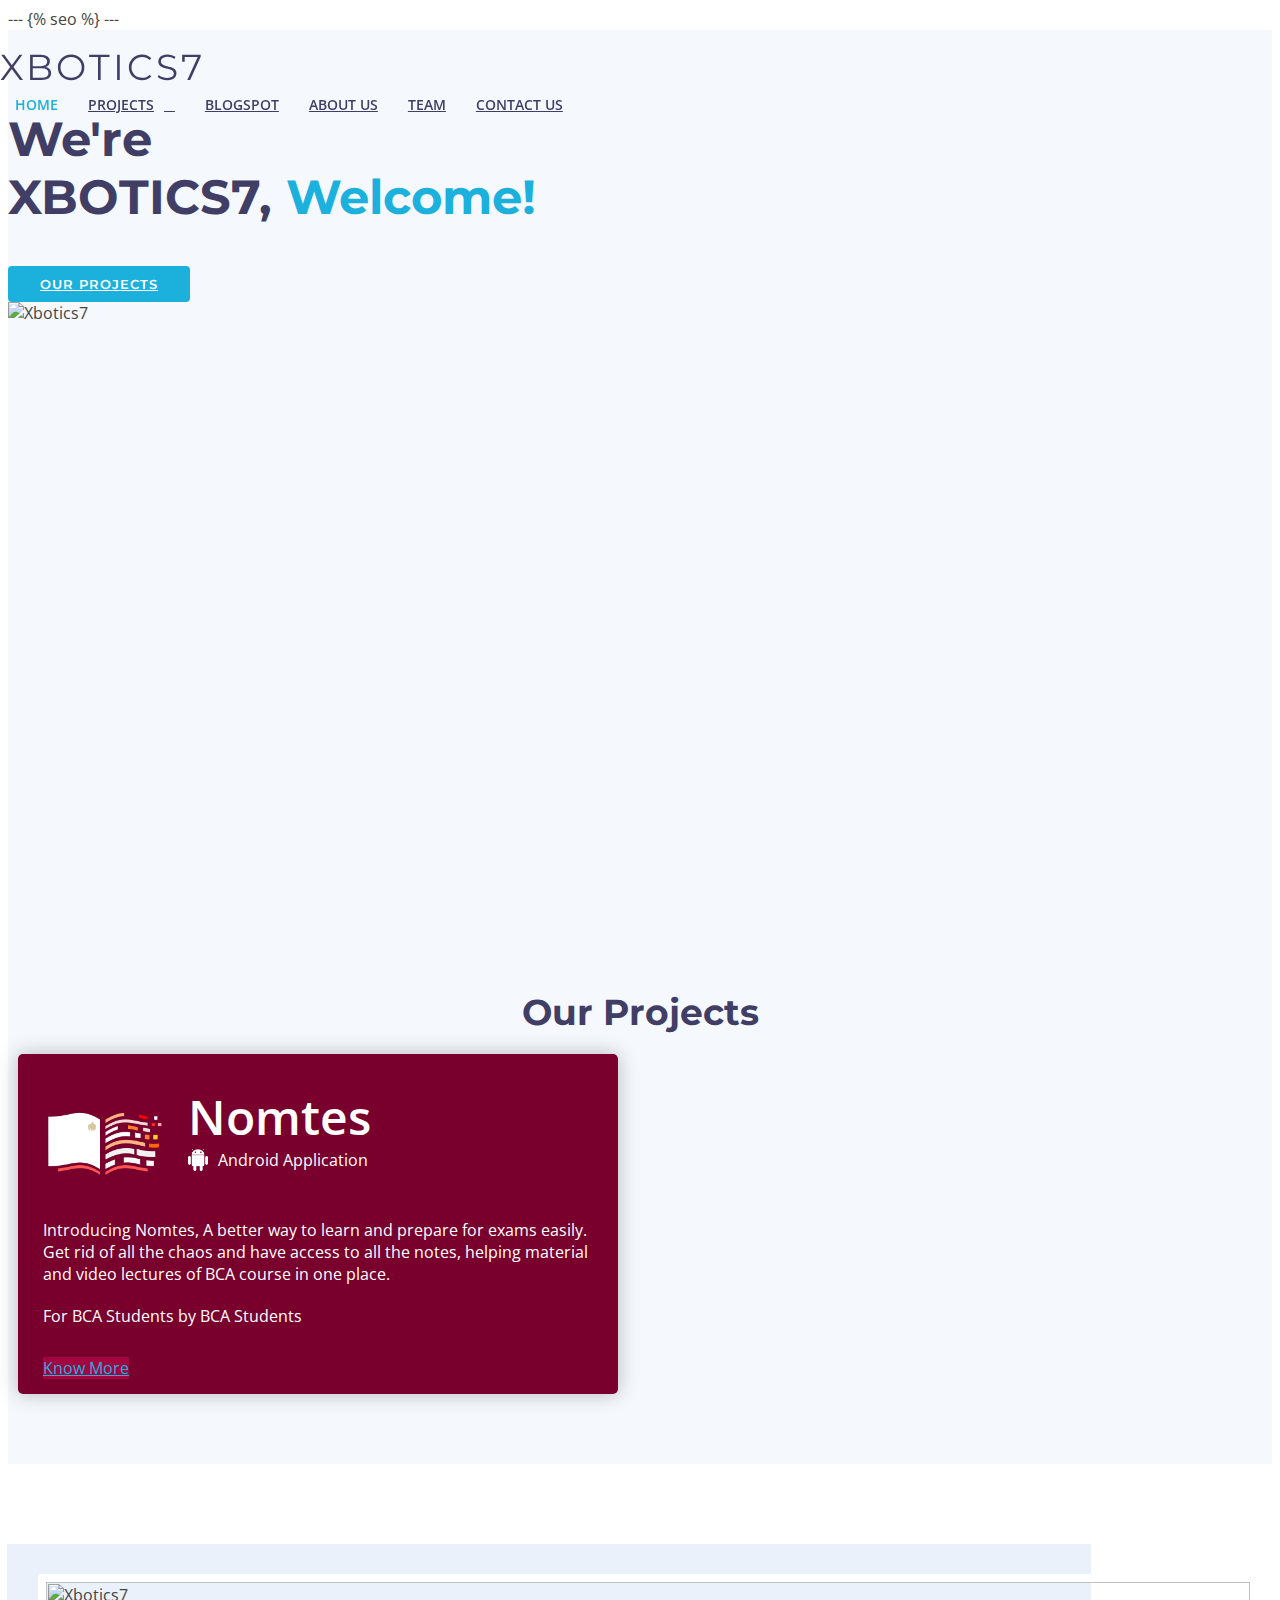
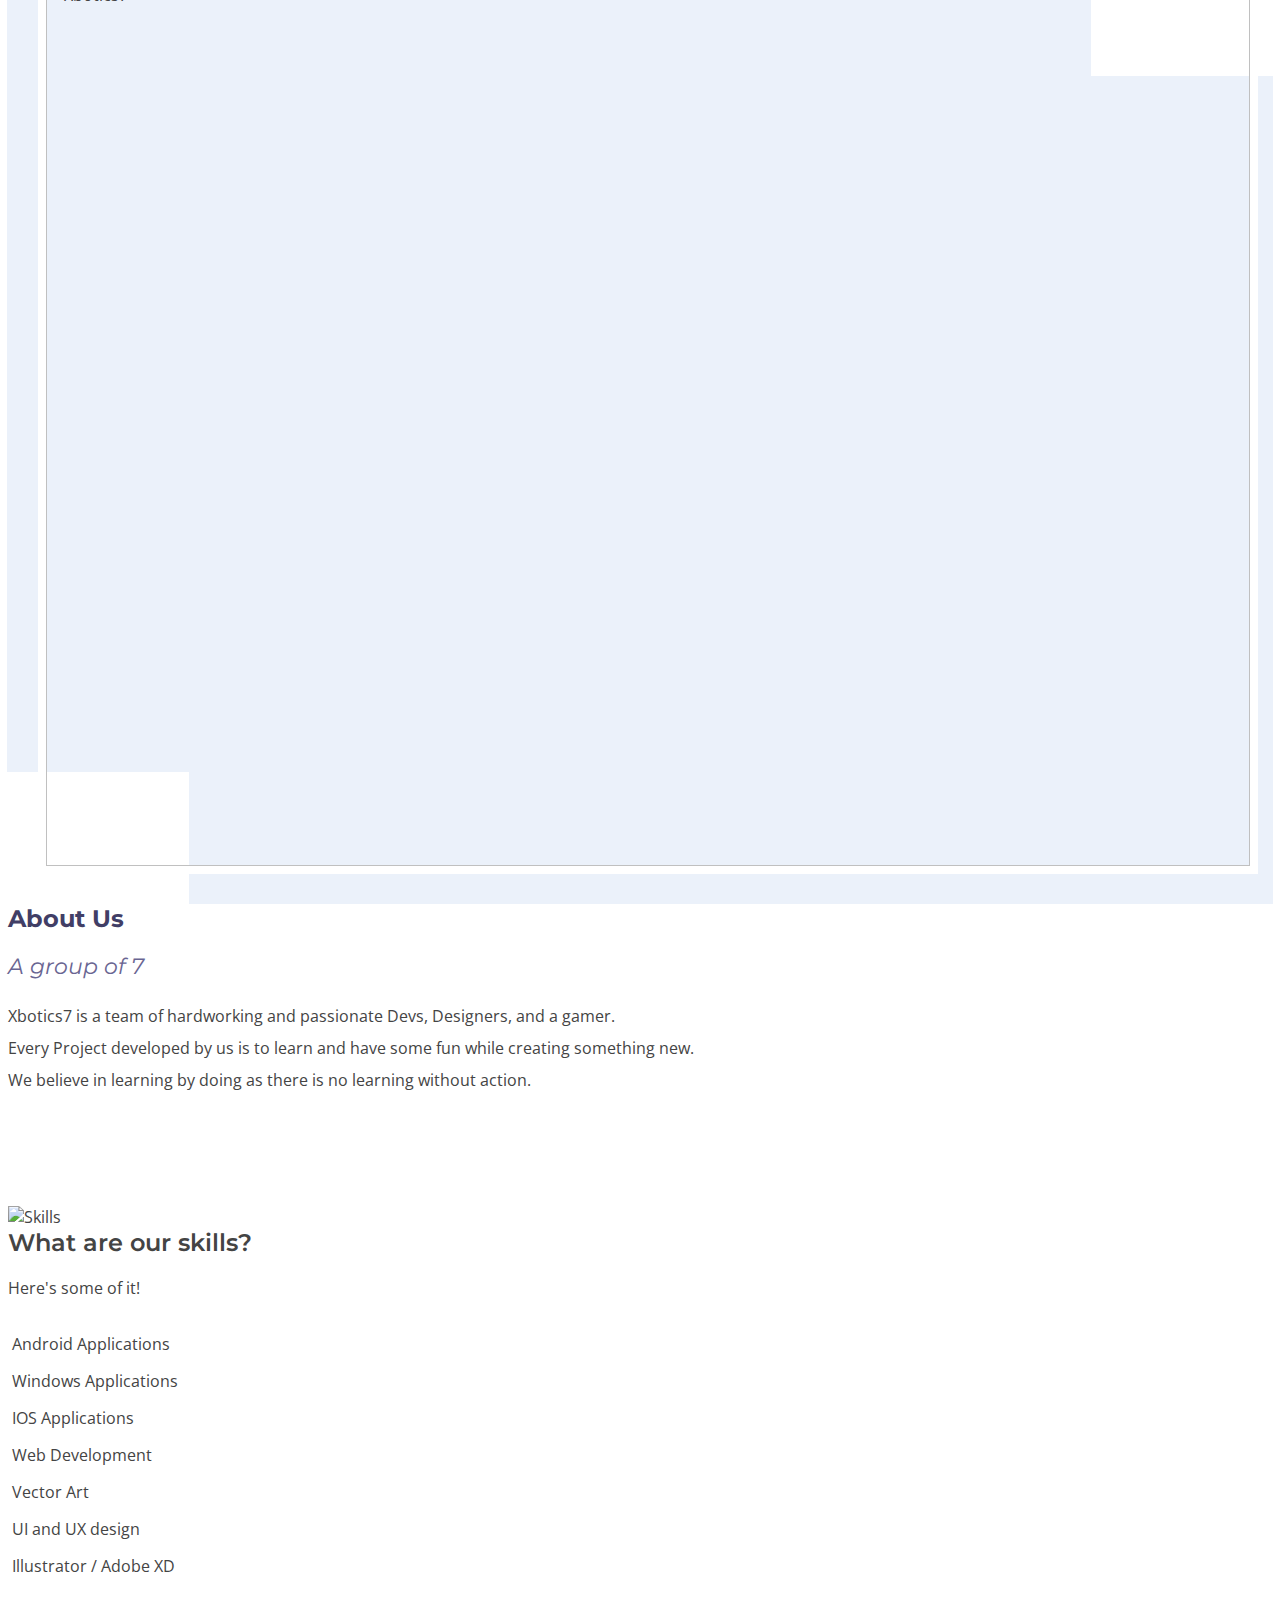
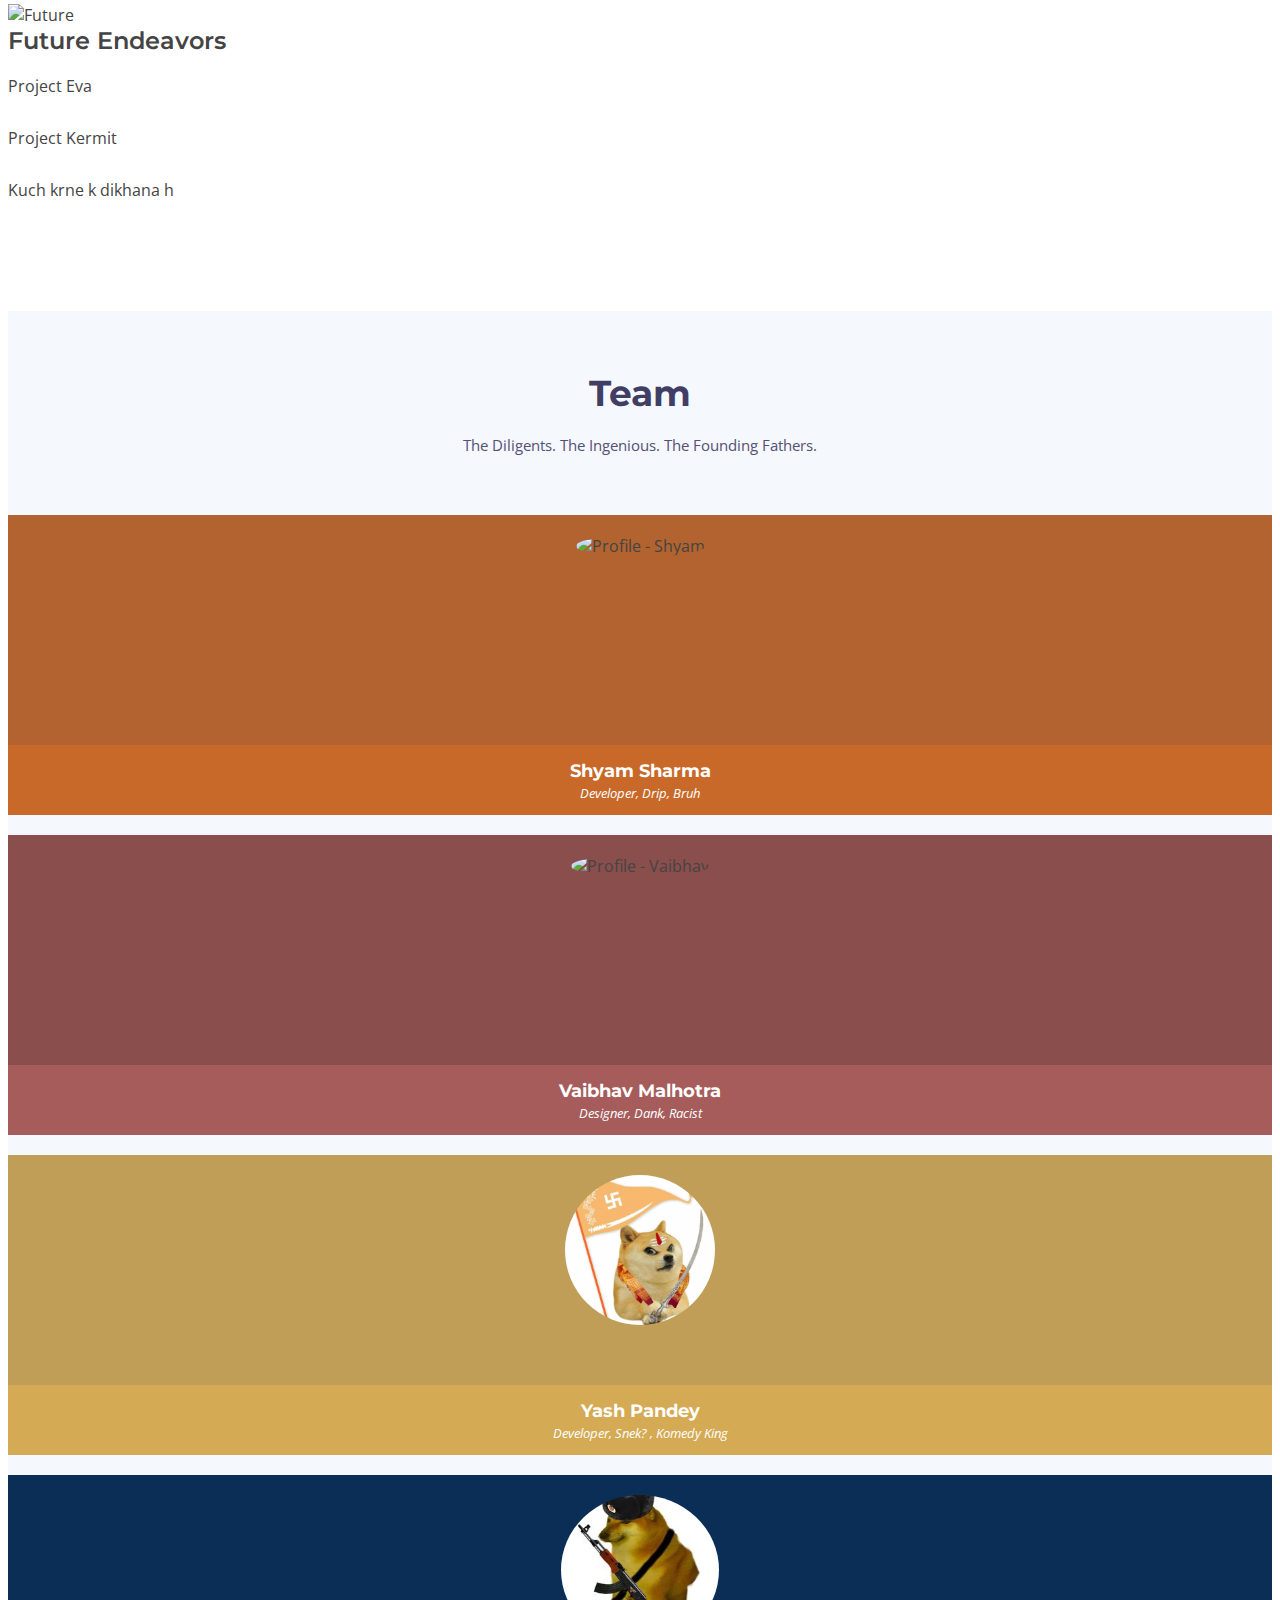
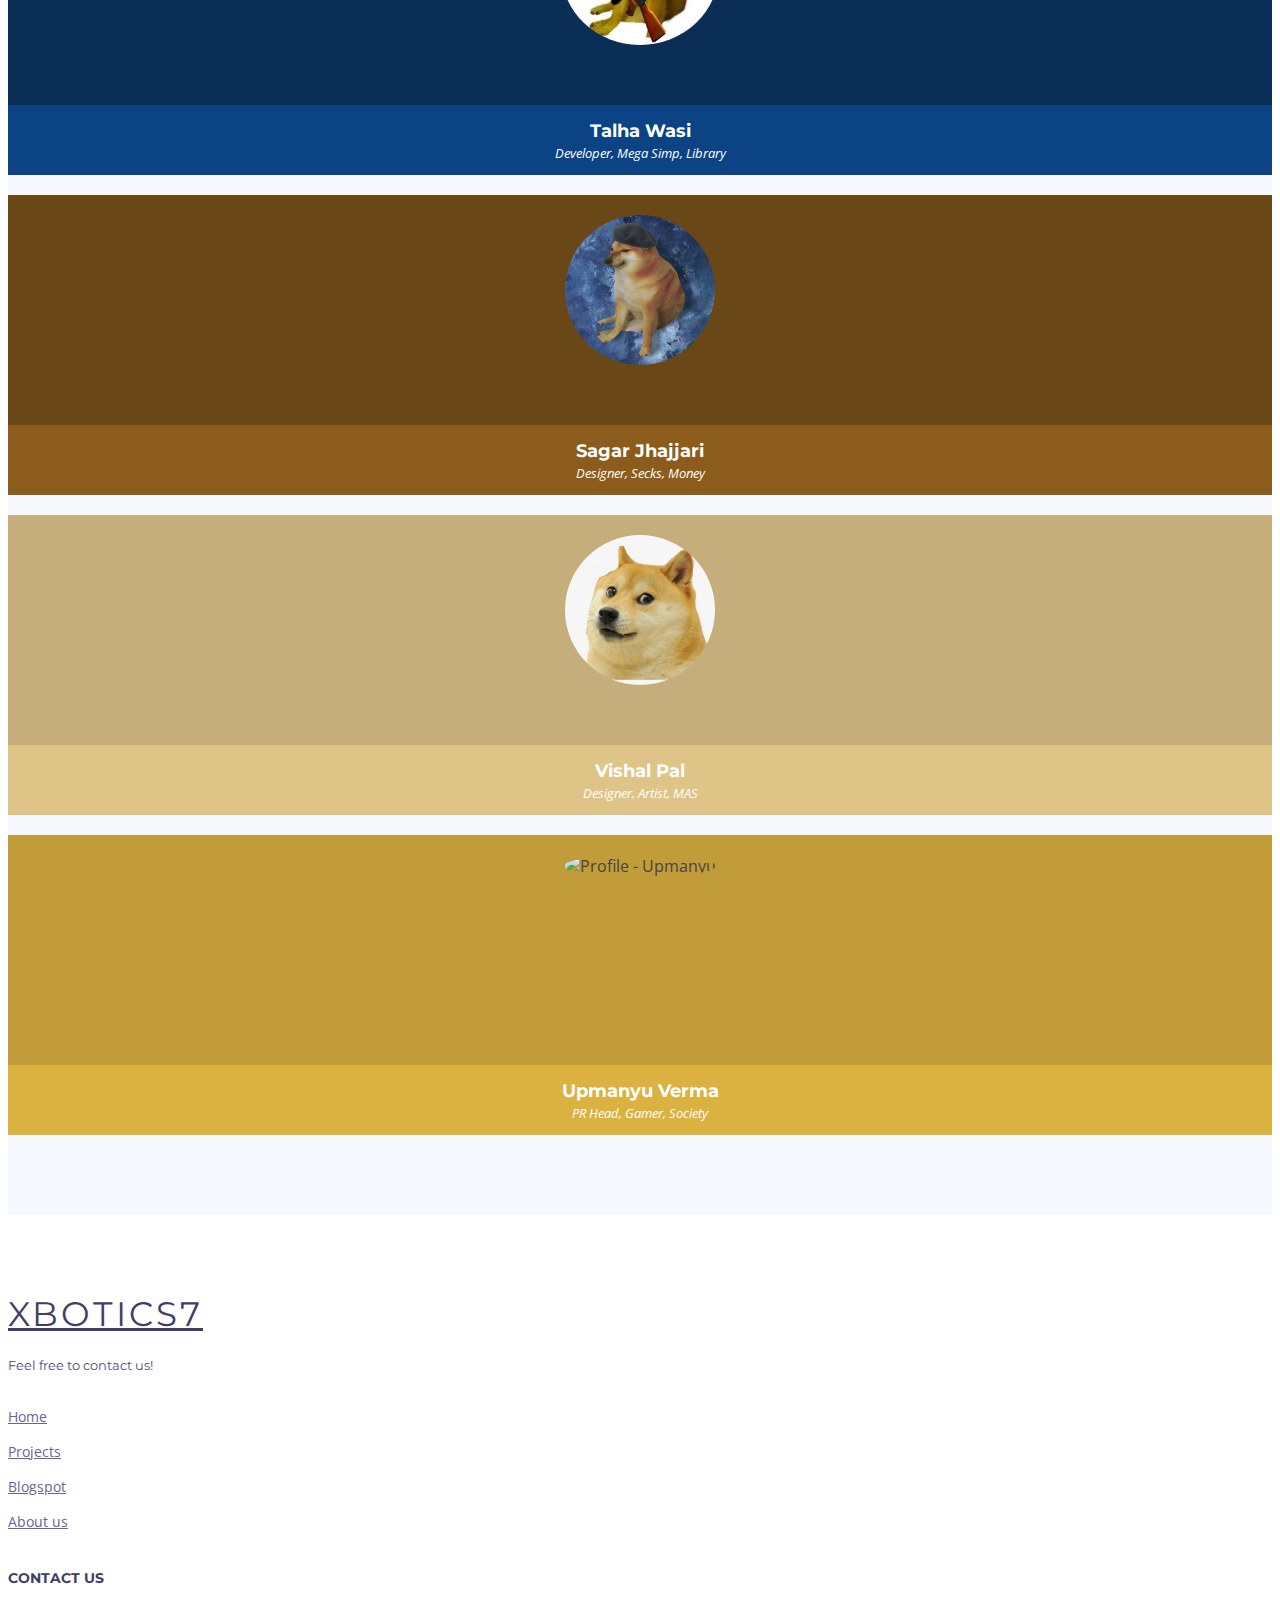
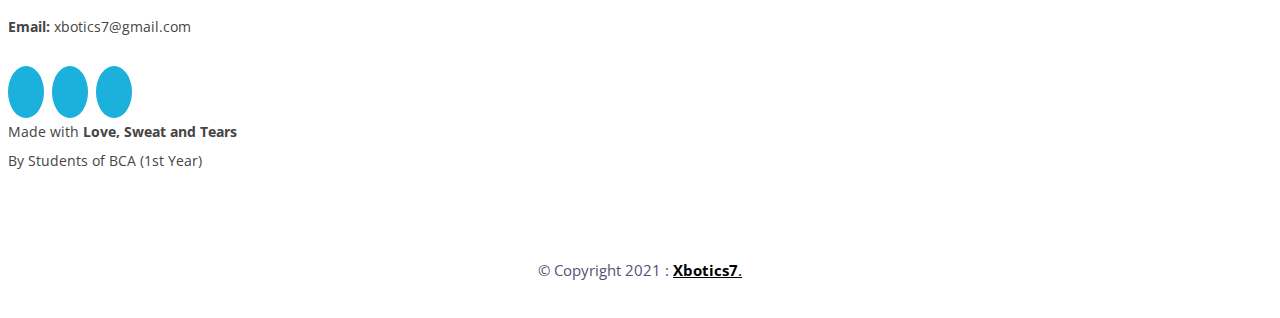
==== commit 4bc11c82: "bruh moment" ====
--- a/index.html
+++ b/index.html
@@ -69,10 +69,10 @@
           <li class="active"><a href="#intro">Home</a></li>
           <li class="drop-down"><a href="#projects">Projects</a>
             <ul>
-              <li><a href="./Nomtes" target="_blank">Nomtes</a></li>
+              <li><a href="./Nomtes">Nomtes</a></li>
             </ul>
           </li>
-          <li><a href="./blog" target="_blank">Blogspot</a></li>
+          <li><a href="./blog">Blogspot</a></li>
           <li><a href="#about">About Us</a></li>
           <!--<li><a href="#services">Services</a></li>-->
           <li><a href="#team">Team</a></li>
@@ -169,7 +169,7 @@
                 <p class="text-center" style="color: white;">For BCA Students by BCA Students</p>
                
                 <div class="text-center">
-                  <a class="nomtes-more btn btn-primary btn-lg" href="./Nomtes" target="_blank">Know More</a>
+                  <a class="nomtes-more btn btn-primary btn-lg" href="./Nomtes">Know More</a>
                 </div>
               <!-- <img src="img/portfolio/app1.jpg" class="img-fluid" alt="">
               <div class="portfolio-info">
@@ -359,7 +359,7 @@
               <div class="member-info" style="background:#c8692a;">
                 <div class="member-info-content">
                   <h4>Shyam Sharma</h4>
-                  <span>Developer, Depressed, Simp</span>
+                  <span>Developer, Drip, Bruh</span>
                   <div class="social">
                     <a href="https://twitter.com/shyamshr93" target="_blank" rel="nofollow"><i class="fa fa-twitter"></i></a>
                     <a href="https://www.instagram.com/shyamshr93/" target="_blank" rel="nofollow"><i class="fa fa-instagram"></i></a>
@@ -396,7 +396,7 @@
               <div class="member-info" style="background:#d4aa54;">
                 <div class="member-info-content">
                   <h4>Yash Pandey</h4>
-                  <span>Developer, Snek? , Chad</span>
+                  <span>Developer, Snek? , Komedy King</span>
                   <div class="social">
                     <a href="https://www.instagram.com/mr._pandeyji/" target="_blank" rel="nofollow"><i class="fa fa-instagram"></i></a>
                     <a href="https://github.com/MrPandeyJi" target="_blank" rel="nofollow"><i class="fa fa-github"></i></a>
@@ -437,7 +437,7 @@
                   <h4>Sagar Jhajjari</h4>
                   <span>Designer, Secks, Money</span>
                   <div class="social">
-                    <a href="https://www.instagram.com/sagar_jhajjari/" target="_blank" rel="nofollow"><i class="fa fa-instagram"></i></a>
+                    <a href="https://www.instagram.com/sagar.jhajjari/" target="_blank" rel="nofollow"><i class="fa fa-instagram"></i></a>
                     <!-- <a href=""><i class="fa fa-facebook"></i></a>
                     <a href=""><i class="fa fa-google-plus"></i></a>
                     <a href=""><i class="fa fa-linkedin"></i></a> -->
@@ -457,7 +457,7 @@
                   <h4>Vishal Pal</h4>
                   <span>Designer, Artist, MAS</span>
                   <div class="social">
-                    <a href="#"><i class="fa fa-instagram"></i></a>
+                    <a href="https://www.instagram.com/sillyxart/" target="_blank" rel="nofollow"><i class="fa fa-instagram"></i></a>
                     <!-- <a href=""><i class="fa fa-facebook"></i></a>
                     <a href=""><i class="fa fa-google-plus"></i></a>
                     <a href=""><i class="fa fa-linkedin"></i></a> -->
@@ -521,7 +521,7 @@
                     <ul>
                       <li><a href="#">Home</a></li>
                       <li><a href="#projects">Projects</a></li>
-                      <li><a href="./blog" target="_blank">Blogspot</a></li>
+                      <li><a href="./blog">Blogspot</a></li>
                       <li><a href="#about">About us</a></li>
                       <!--<li><a href="#">Services</a></li>-->
                       <!-- <li><a href="#">Terms of service</a></li>
@@ -565,7 +565,7 @@
 
     <div class="container">
       <div class="copyright">
-        &copy; Copyright 2020 : <a href="#" style="color: black;"><strong>Xbotics7</strong>. </a>     
+        &copy; Copyright 2021 : <a href="#" style="color: black;"><strong>Xbotics7</strong>. </a>     
       </div>
 
     </div>
@@ -573,8 +573,6 @@
   <!-- #footer -->
 
   <a href="#" class="back-to-top"><i class="fa fa-chevron-up"></i></a>
-  <!-- Uncomment below i you want to use a preloader -->
-  <!-- <div id="preloader"></div> -->
 
   <!-- JavaScript Libraries -->
   <script src="lib/jquery/jquery.min.js"></script>
@@ -588,8 +586,6 @@
   <script src="lib/owlcarousel/owl.carousel.min.js"></script>
   <script src="lib/isotope/isotope.pkgd.min.js"></script>
   <script src="lib/lightbox/js/lightbox.min.js"></script>
-  <!-- Contact Form JavaScript File -->
-  <script src="contactform/contactform.js"></script>
 
   <!-- Template Main Javascript File -->
   <script src="js/main.js"></script>
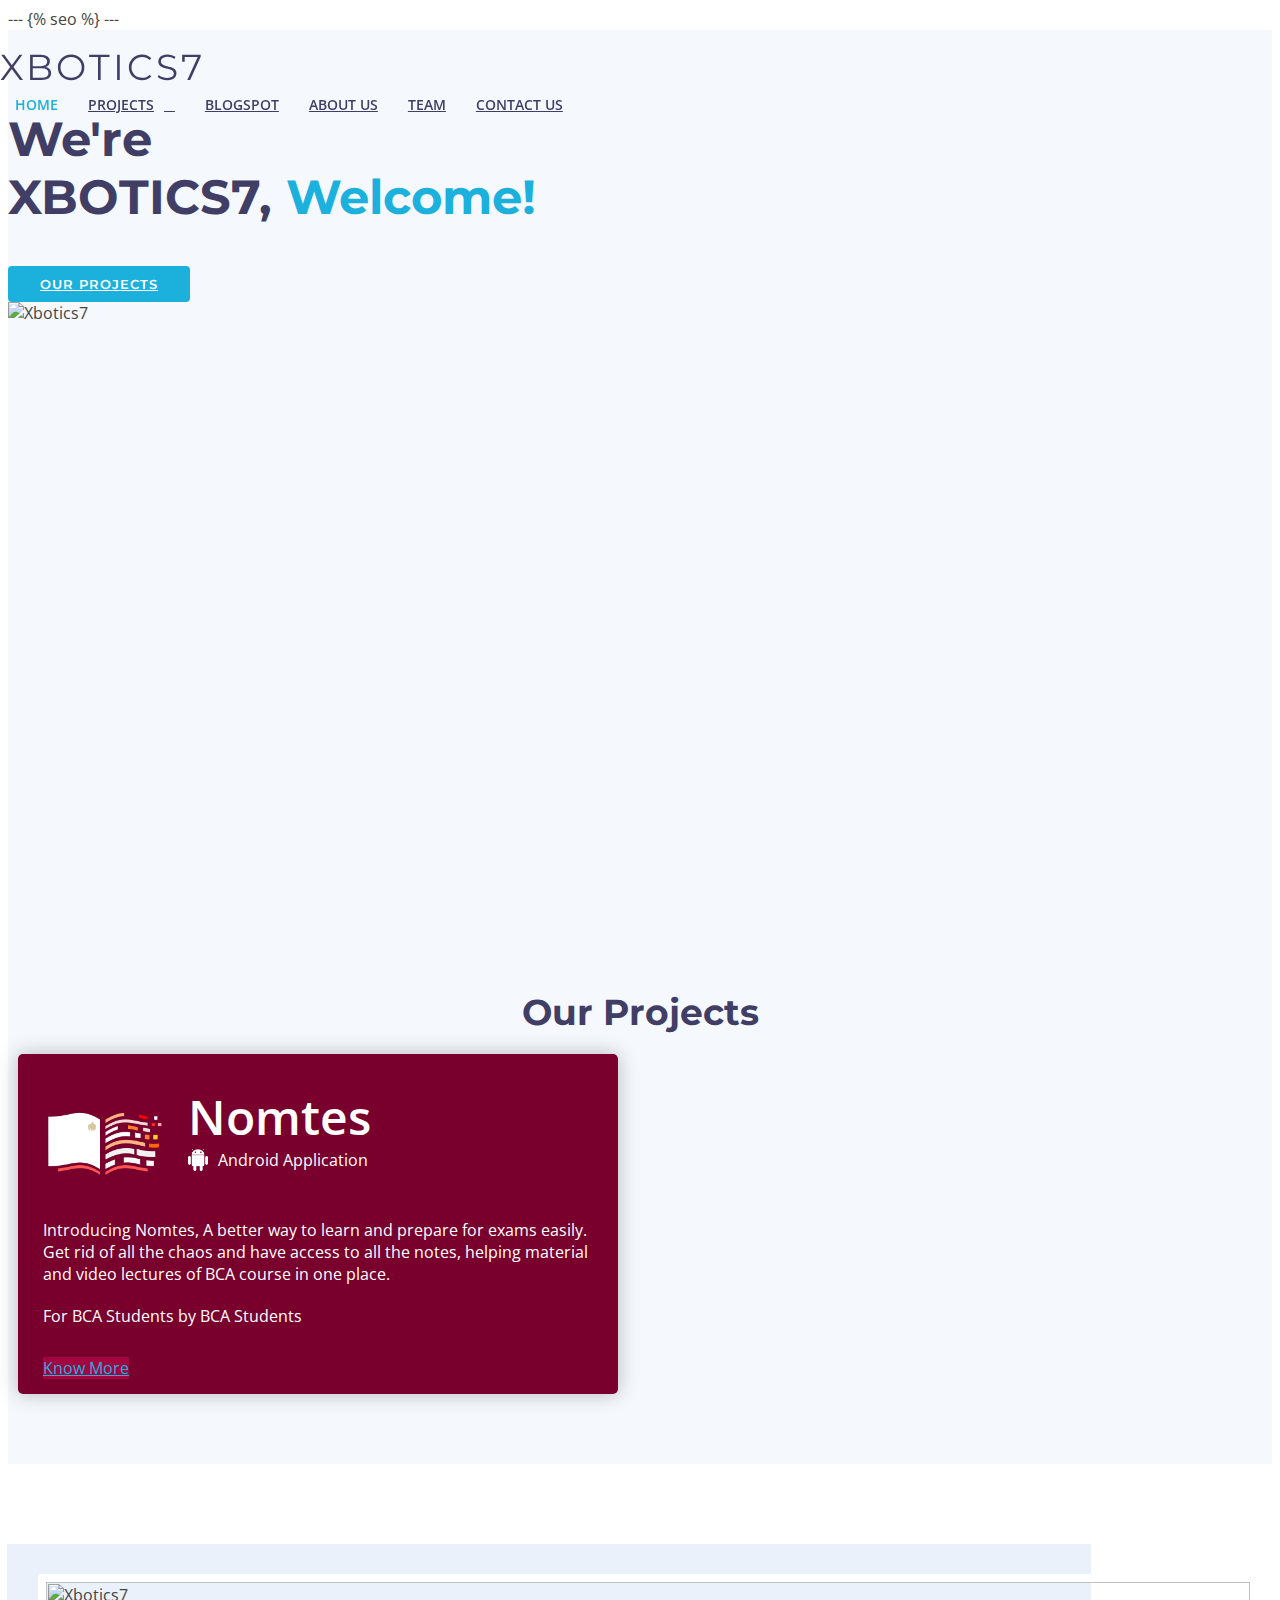
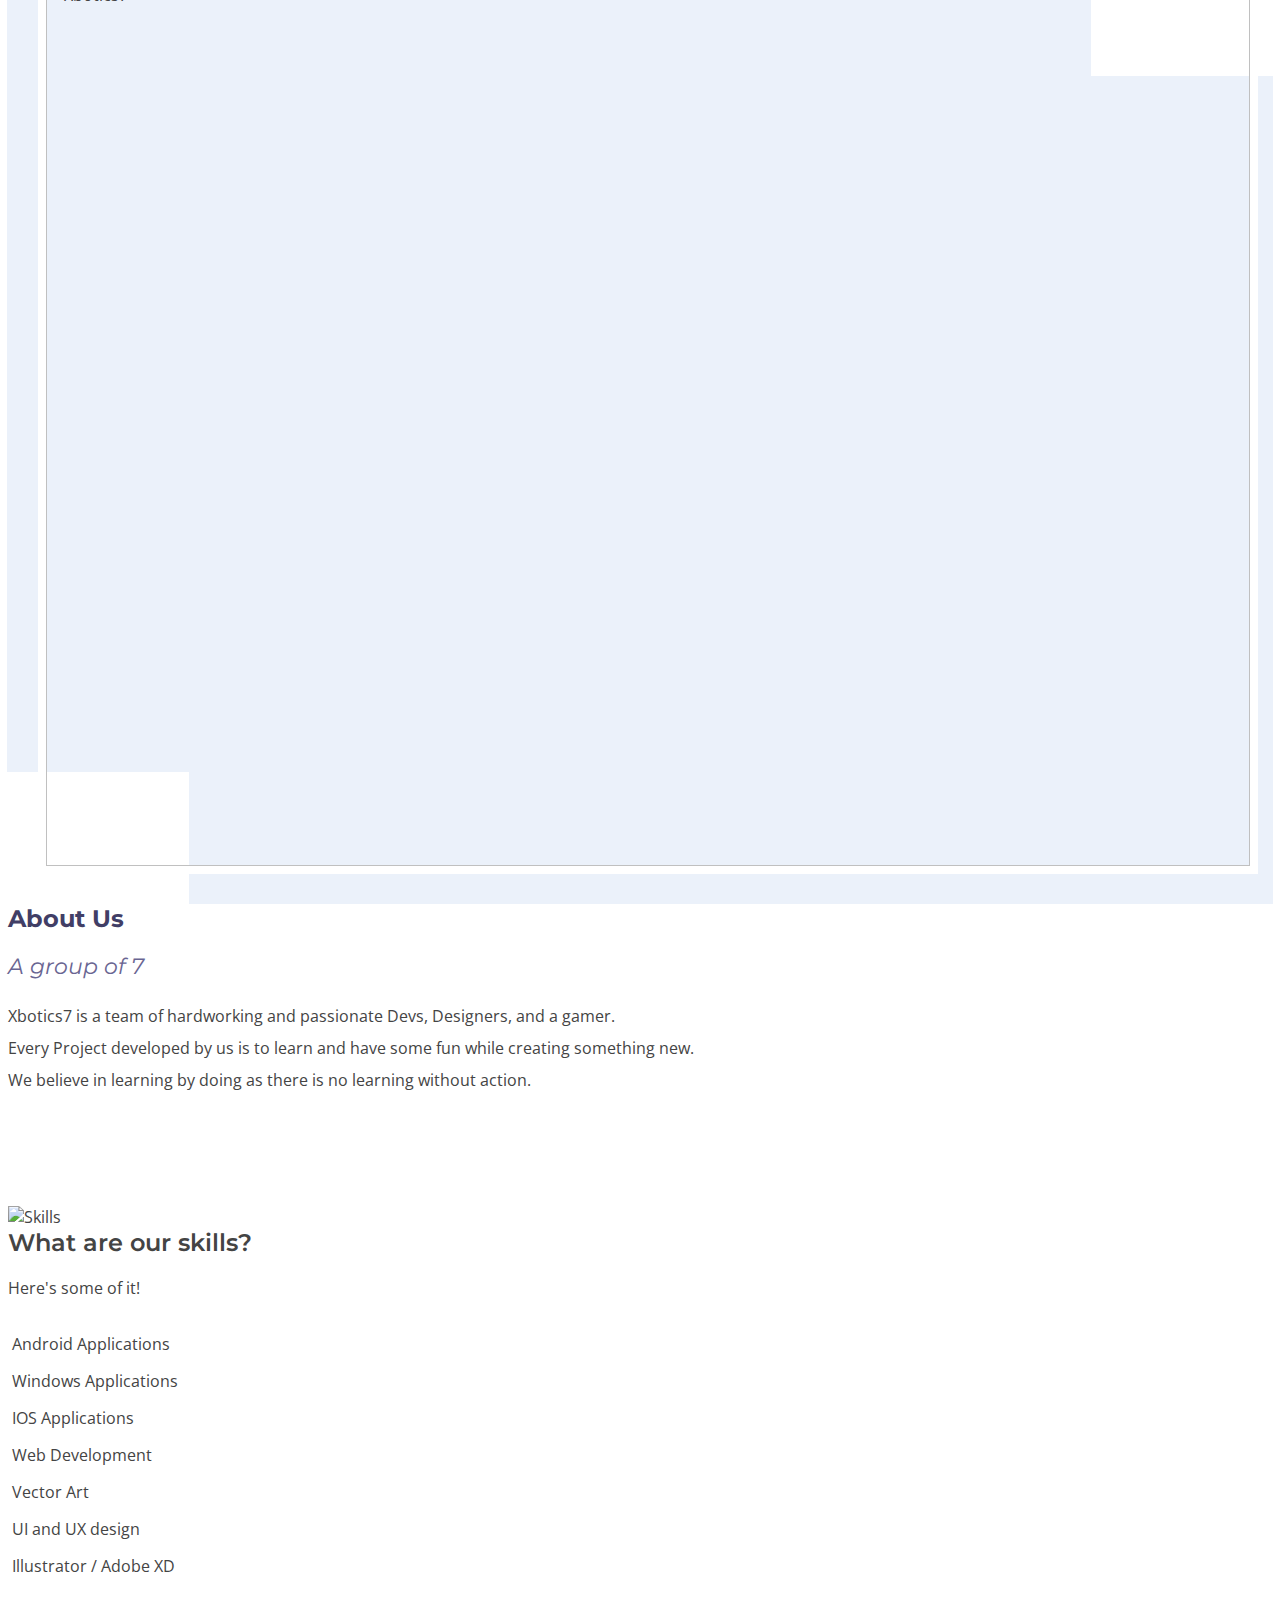
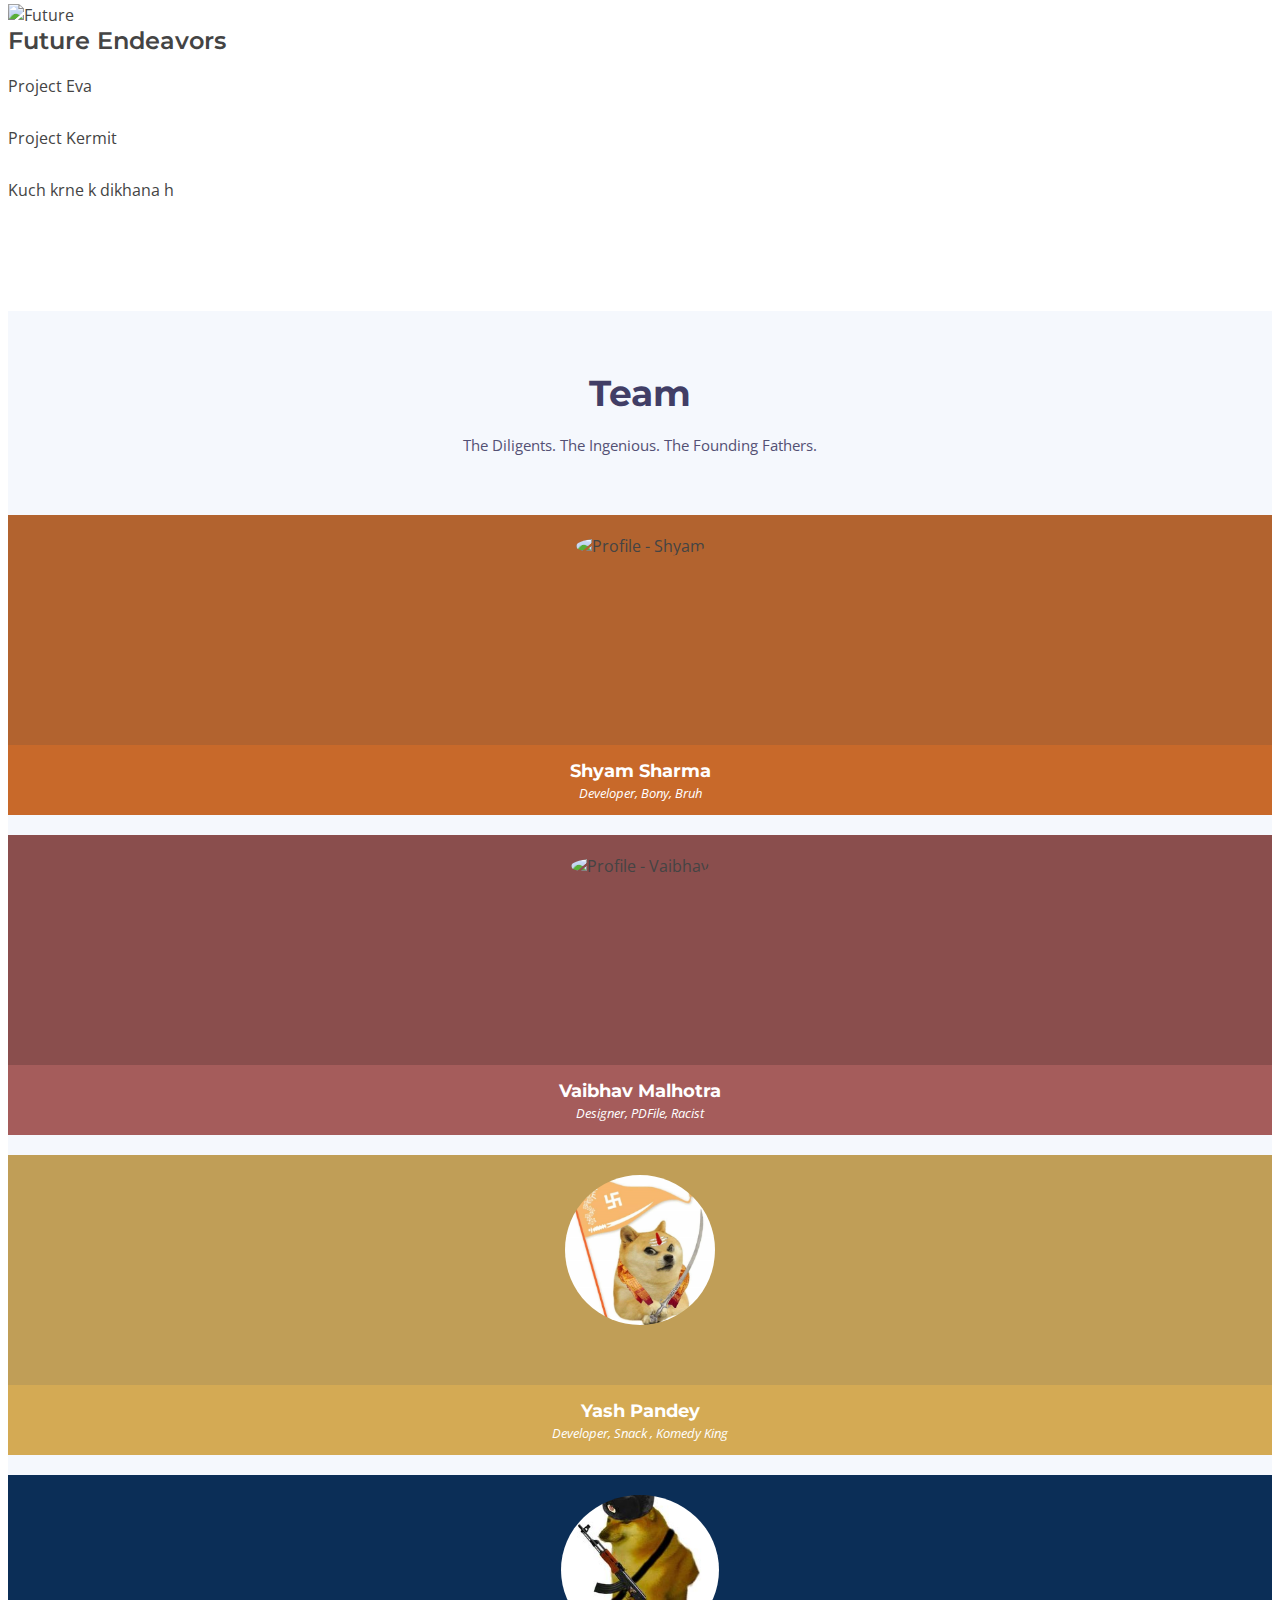
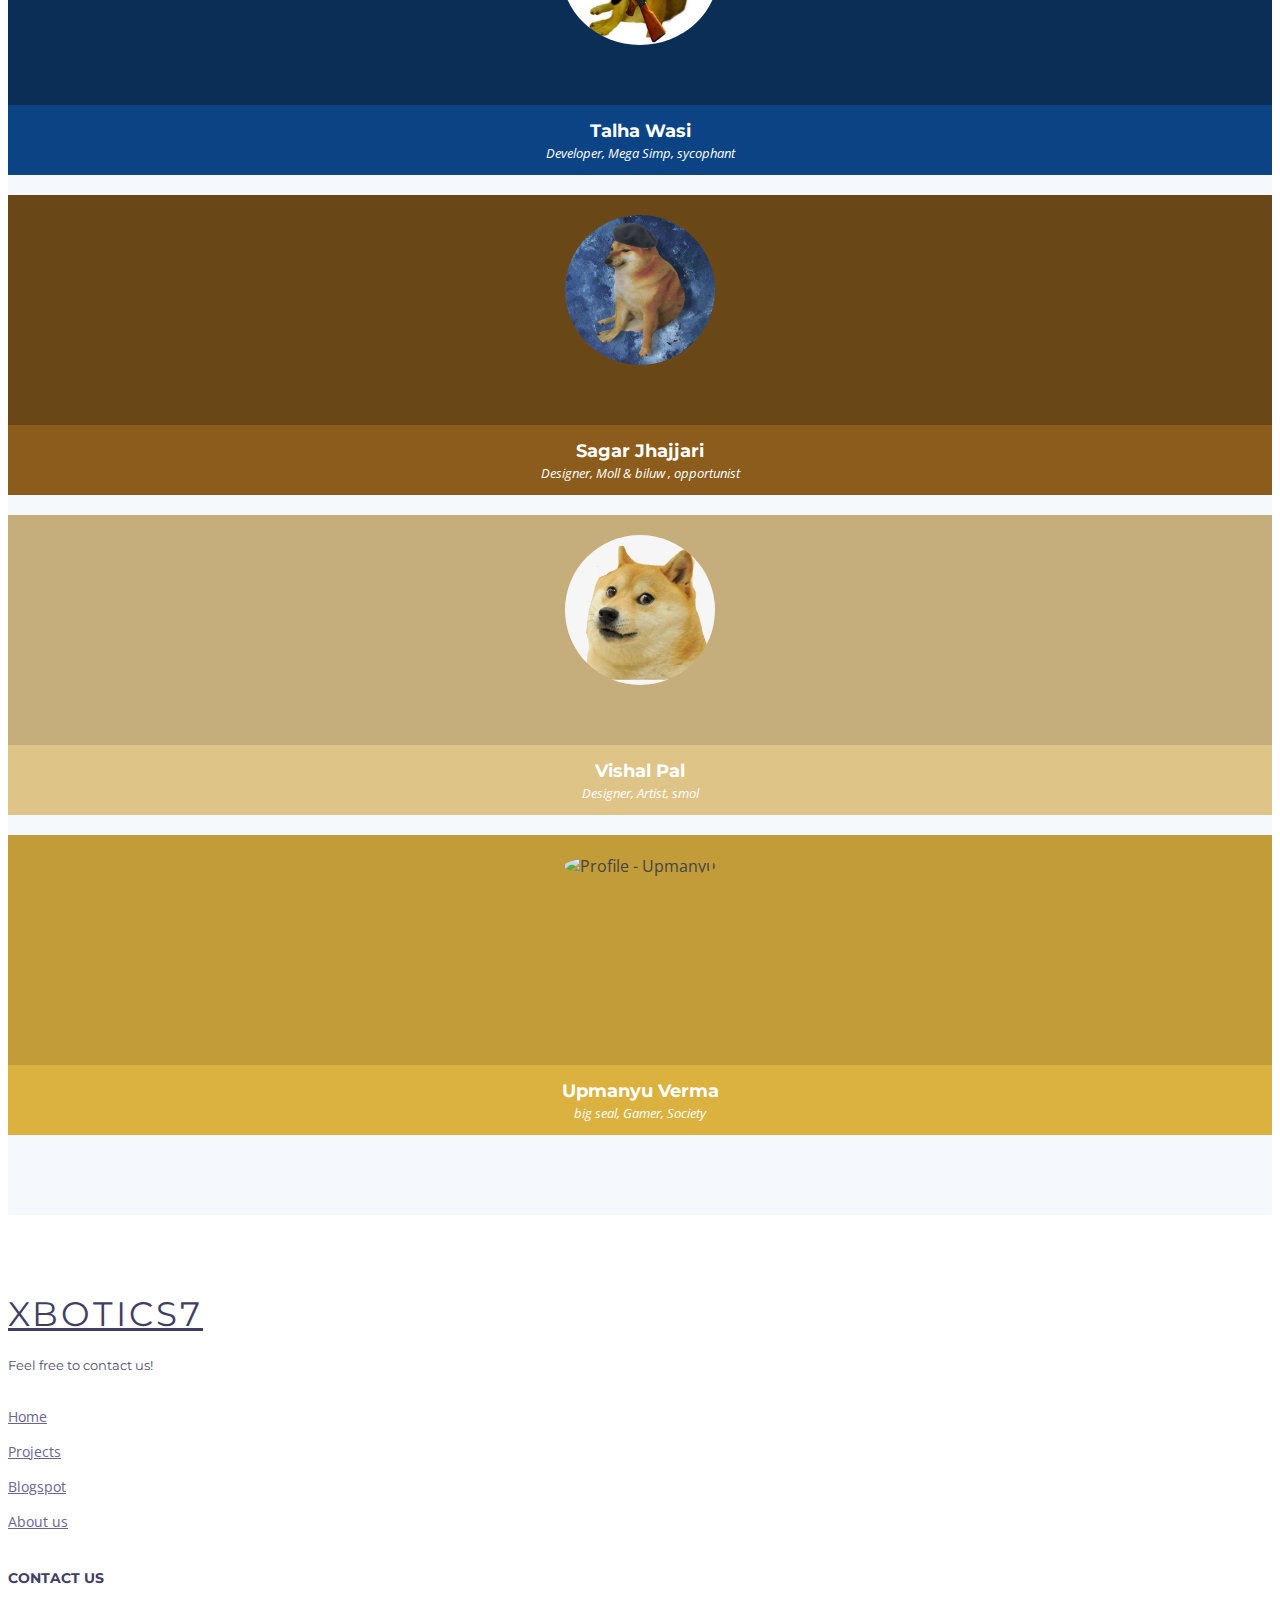
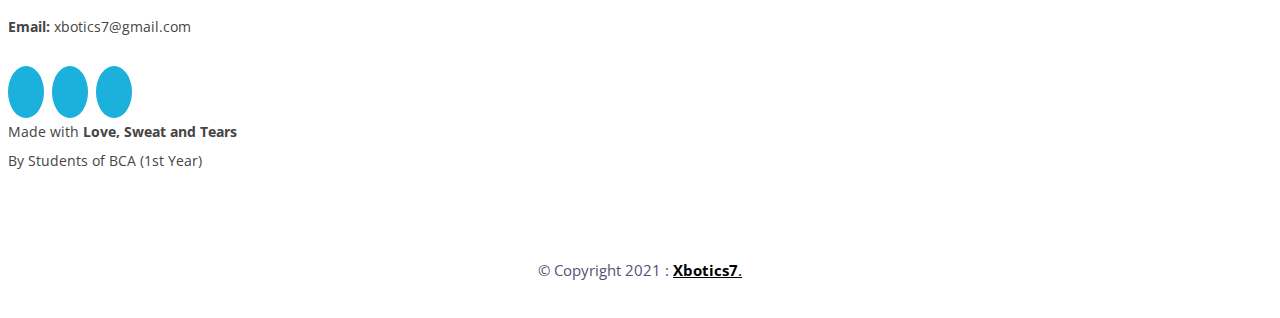
==== commit 71c4630c: "Update index.html" ====
--- a/index.html
+++ b/index.html
@@ -359,7 +359,7 @@
               <div class="member-info" style="background:#c8692a;">
                 <div class="member-info-content">
                   <h4>Shyam Sharma</h4>
-                  <span>Developer, Drip, Bruh</span>
+                  <span>Developer, Bony, Bruh</span>
                   <div class="social">
                     <a href="https://twitter.com/shyamshr93" target="_blank" rel="nofollow"><i class="fa fa-twitter"></i></a>
                     <a href="https://www.instagram.com/shyamshr93/" target="_blank" rel="nofollow"><i class="fa fa-instagram"></i></a>
@@ -378,7 +378,7 @@
               <div class="member-info" style="background:#A55C5B;">
                 <div class="member-info-content">
                   <h4>Vaibhav Malhotra</h4>
-                  <span>Designer, Dank, Racist</span>
+                  <span>Designer, PDFile, Racist</span>
                   <div class="social">
                     <!-- <a href=""><i class="fa fa-twitter"></i></a> -->
                     <a href="https://www.instagram.com/va11bhav/" target="_blank" rel="nofollow"><i class="fa fa-instagram"></i></a>
@@ -396,7 +396,7 @@
               <div class="member-info" style="background:#d4aa54;">
                 <div class="member-info-content">
                   <h4>Yash Pandey</h4>
-                  <span>Developer, Snek? , Komedy King</span>
+                  <span>Developer, Snack , Komedy King</span>
                   <div class="social">
                     <a href="https://www.instagram.com/mr._pandeyji/" target="_blank" rel="nofollow"><i class="fa fa-instagram"></i></a>
                     <a href="https://github.com/MrPandeyJi" target="_blank" rel="nofollow"><i class="fa fa-github"></i></a>
@@ -414,7 +414,7 @@
               <div class="member-info" style="background:#0B4384;">
                 <div class="member-info-content">
                   <h4>Talha Wasi</h4>
-                  <span>Developer, Mega Simp, Library</span>
+                  <span>Developer, Mega Simp, sycophant</span>
                   <div class="social">
                     <a href="https://www.instagram.com/stupid__26/" target="_blank" rel="nofollow"><i class="fa fa-instagram"></i></a>
                     <!-- <a href=""><i class="fa fa-facebook"></i></a>
@@ -435,7 +435,7 @@
               <div class="member-info" style="background:#8B5C1B;">
                 <div class="member-info-content">
                   <h4>Sagar Jhajjari</h4>
-                  <span>Designer, Secks, Money</span>
+                  <span>Designer, Moll & biluw , opportunist</span>
                   <div class="social">
                     <a href="https://www.instagram.com/sagar.jhajjari/" target="_blank" rel="nofollow"><i class="fa fa-instagram"></i></a>
                     <!-- <a href=""><i class="fa fa-facebook"></i></a>
@@ -455,7 +455,7 @@
               <div class="member-info" style="background:#DFC488;">
                 <div class="member-info-content">
                   <h4>Vishal Pal</h4>
-                  <span>Designer, Artist, MAS</span>
+                  <span>Designer, Artist, smol</span>
                   <div class="social">
                     <a href="https://www.instagram.com/sillyxart/" target="_blank" rel="nofollow"><i class="fa fa-instagram"></i></a>
                     <!-- <a href=""><i class="fa fa-facebook"></i></a>
@@ -475,7 +475,7 @@
               <div class="member-info" style="background:#DBB13F;">
                 <div class="member-info-content">
                   <h4>Upmanyu Verma</h4>
-                  <span>PR Head, Gamer, Society</span>
+                  <span> big seal, Gamer, Society</span>
                   <div class="social">
                     <a href="https://www.youtube.com/channel/UCwSm2r9jPXh_9l8xEZA28mA" target="_blank"><i class="fa fa-youtube"></i></a>
                     <!-- <a href=""><i class="fa fa-facebook"></i></a>
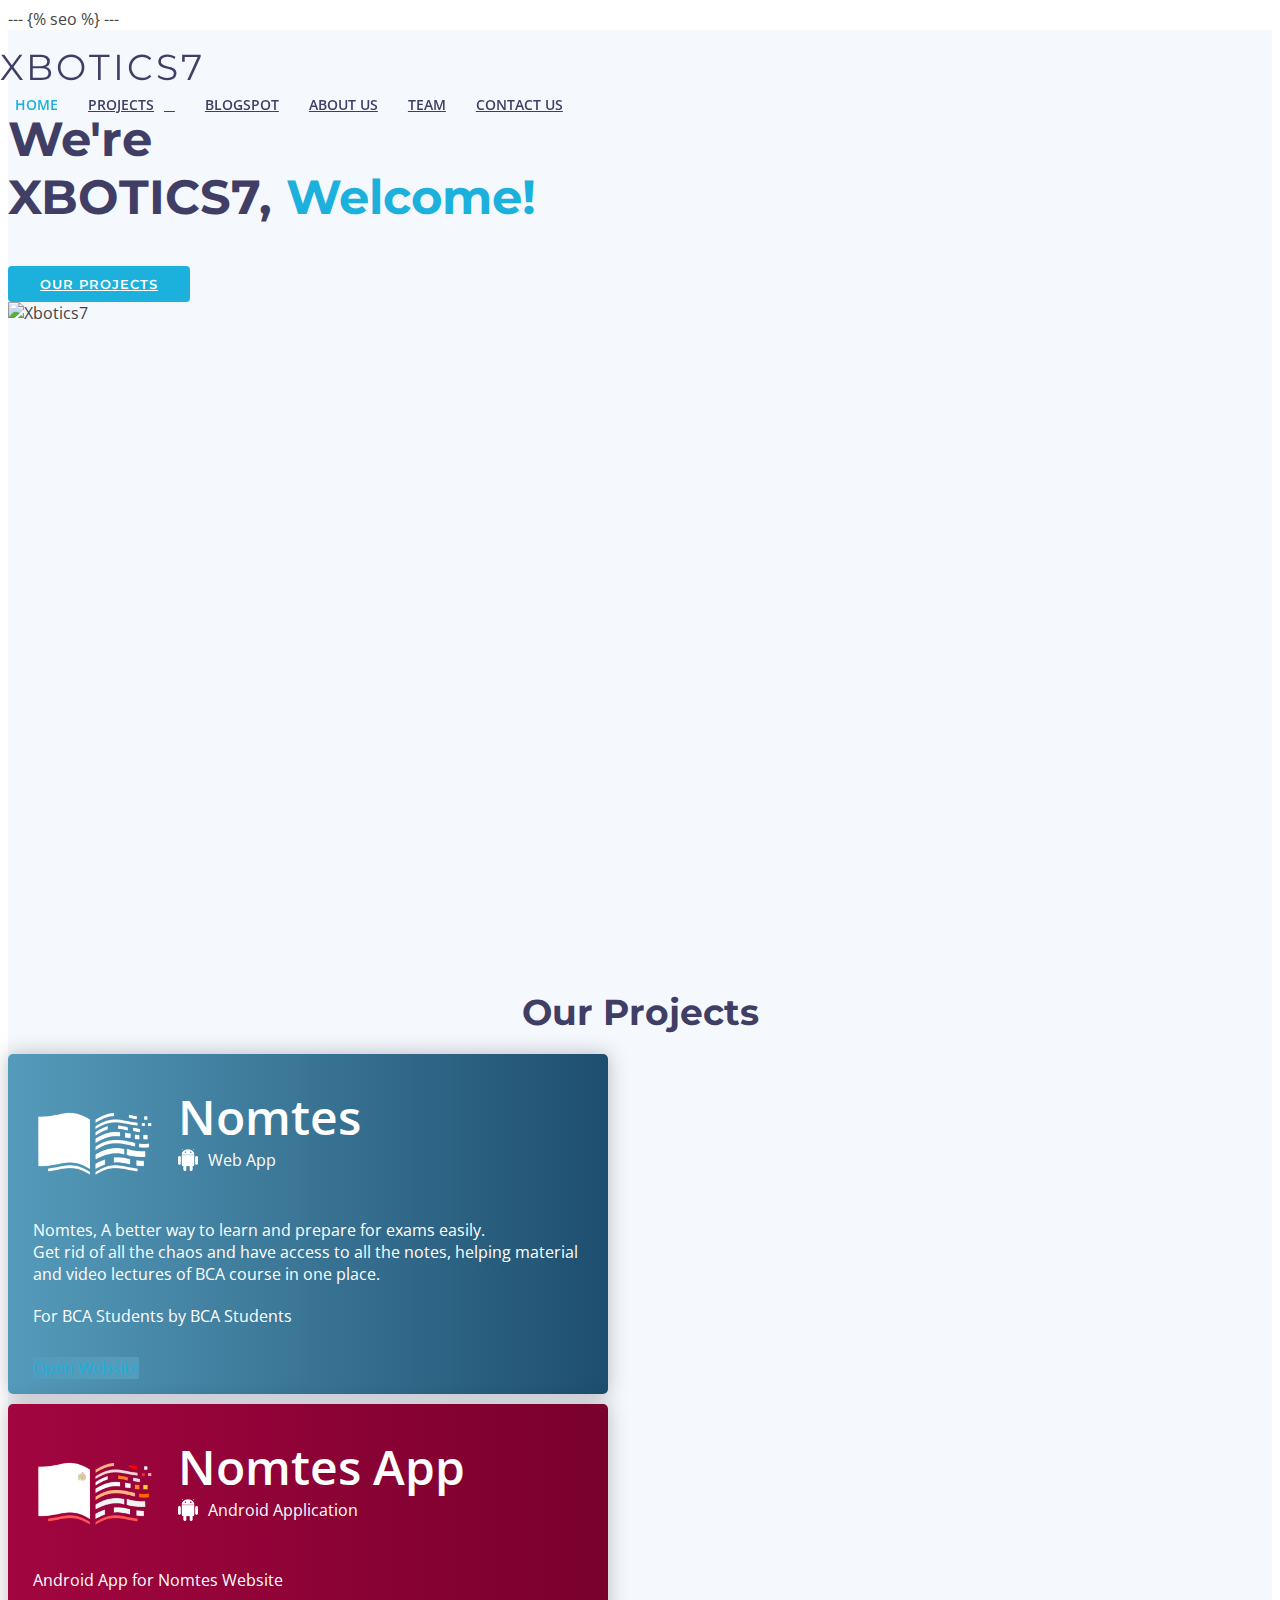
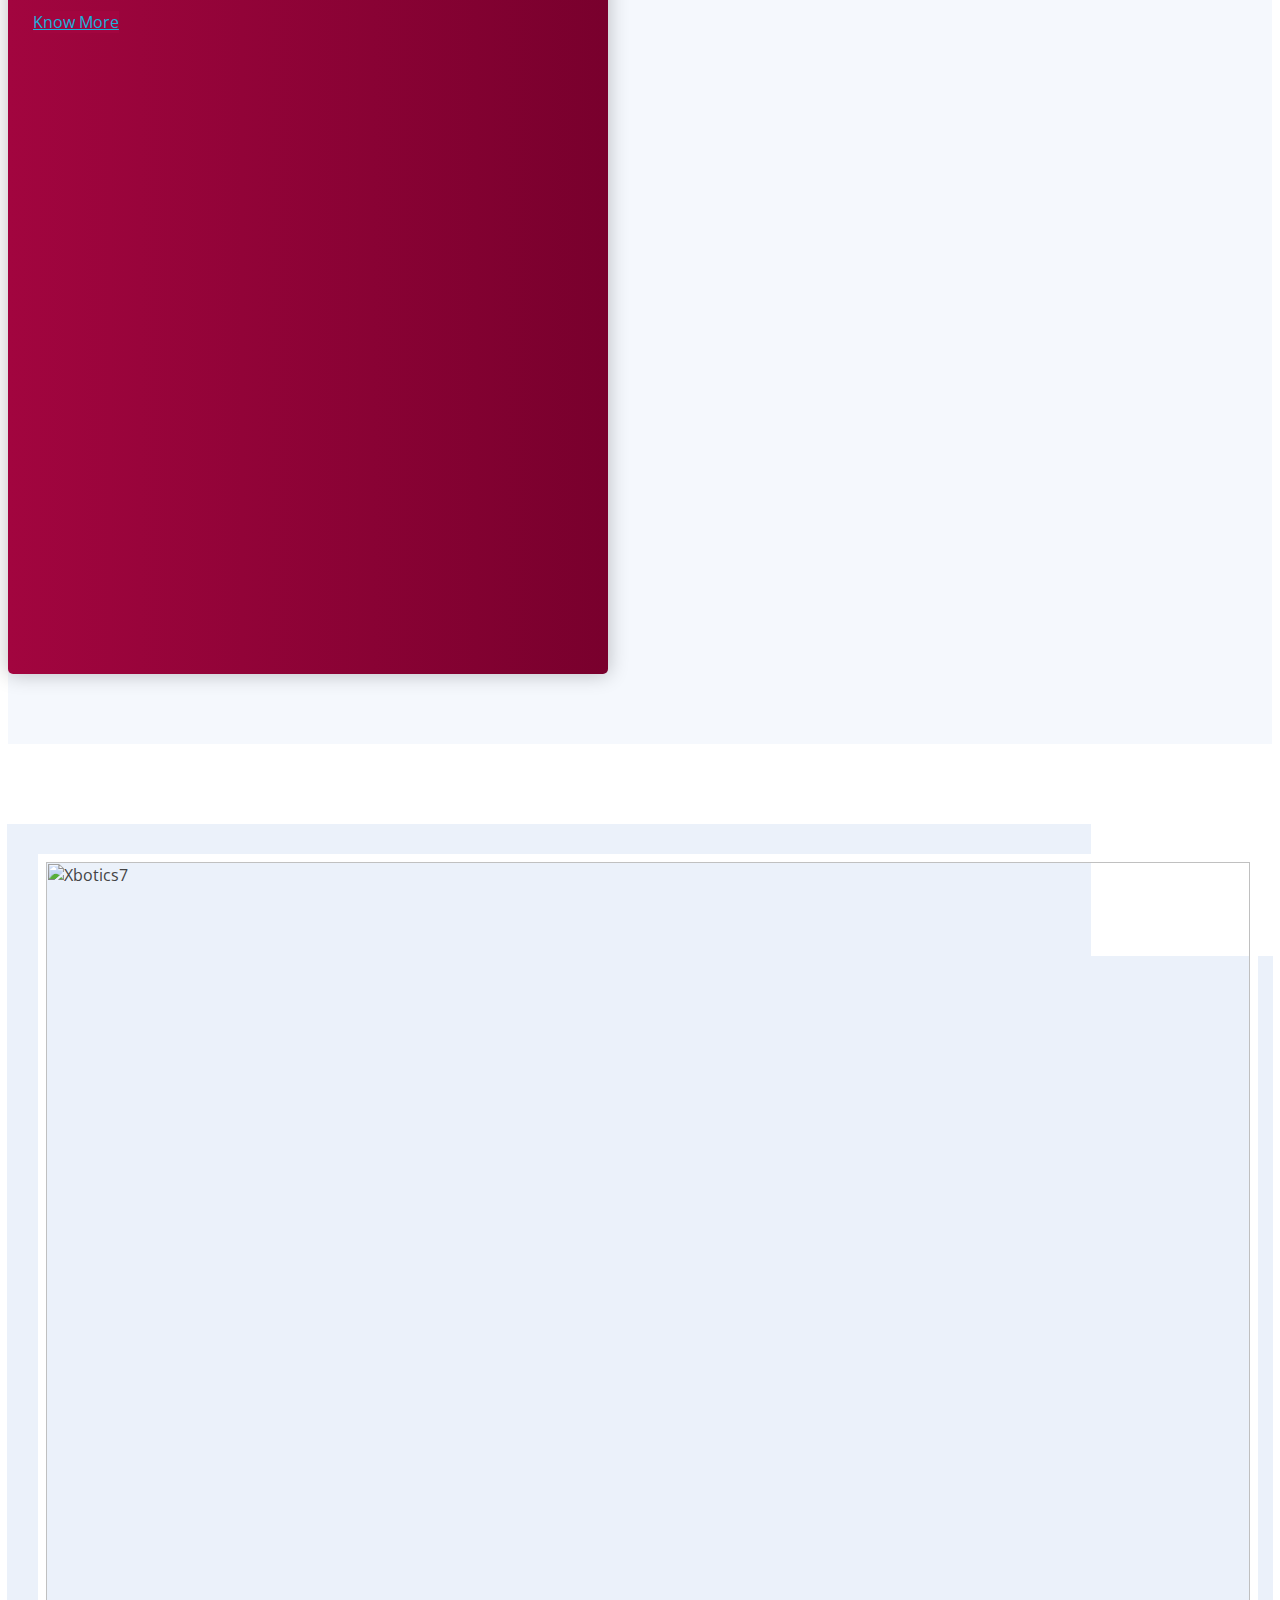
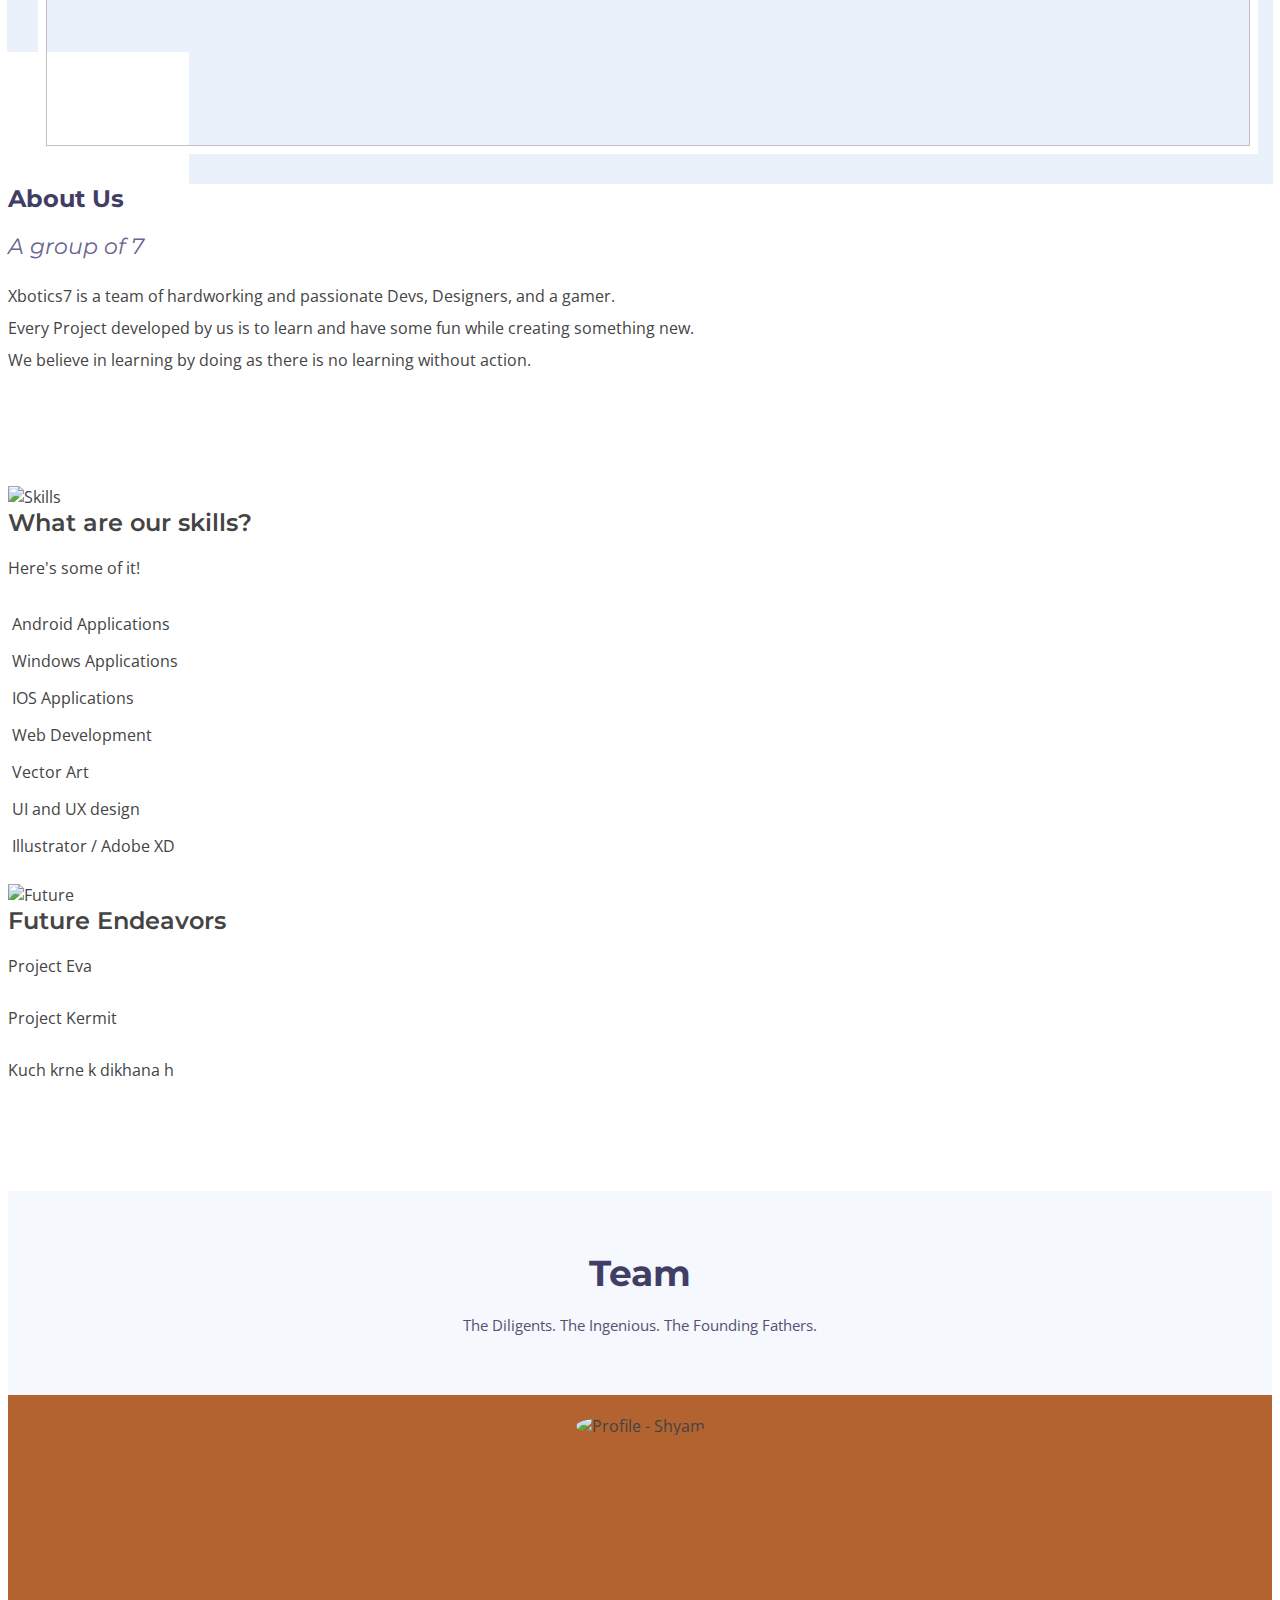
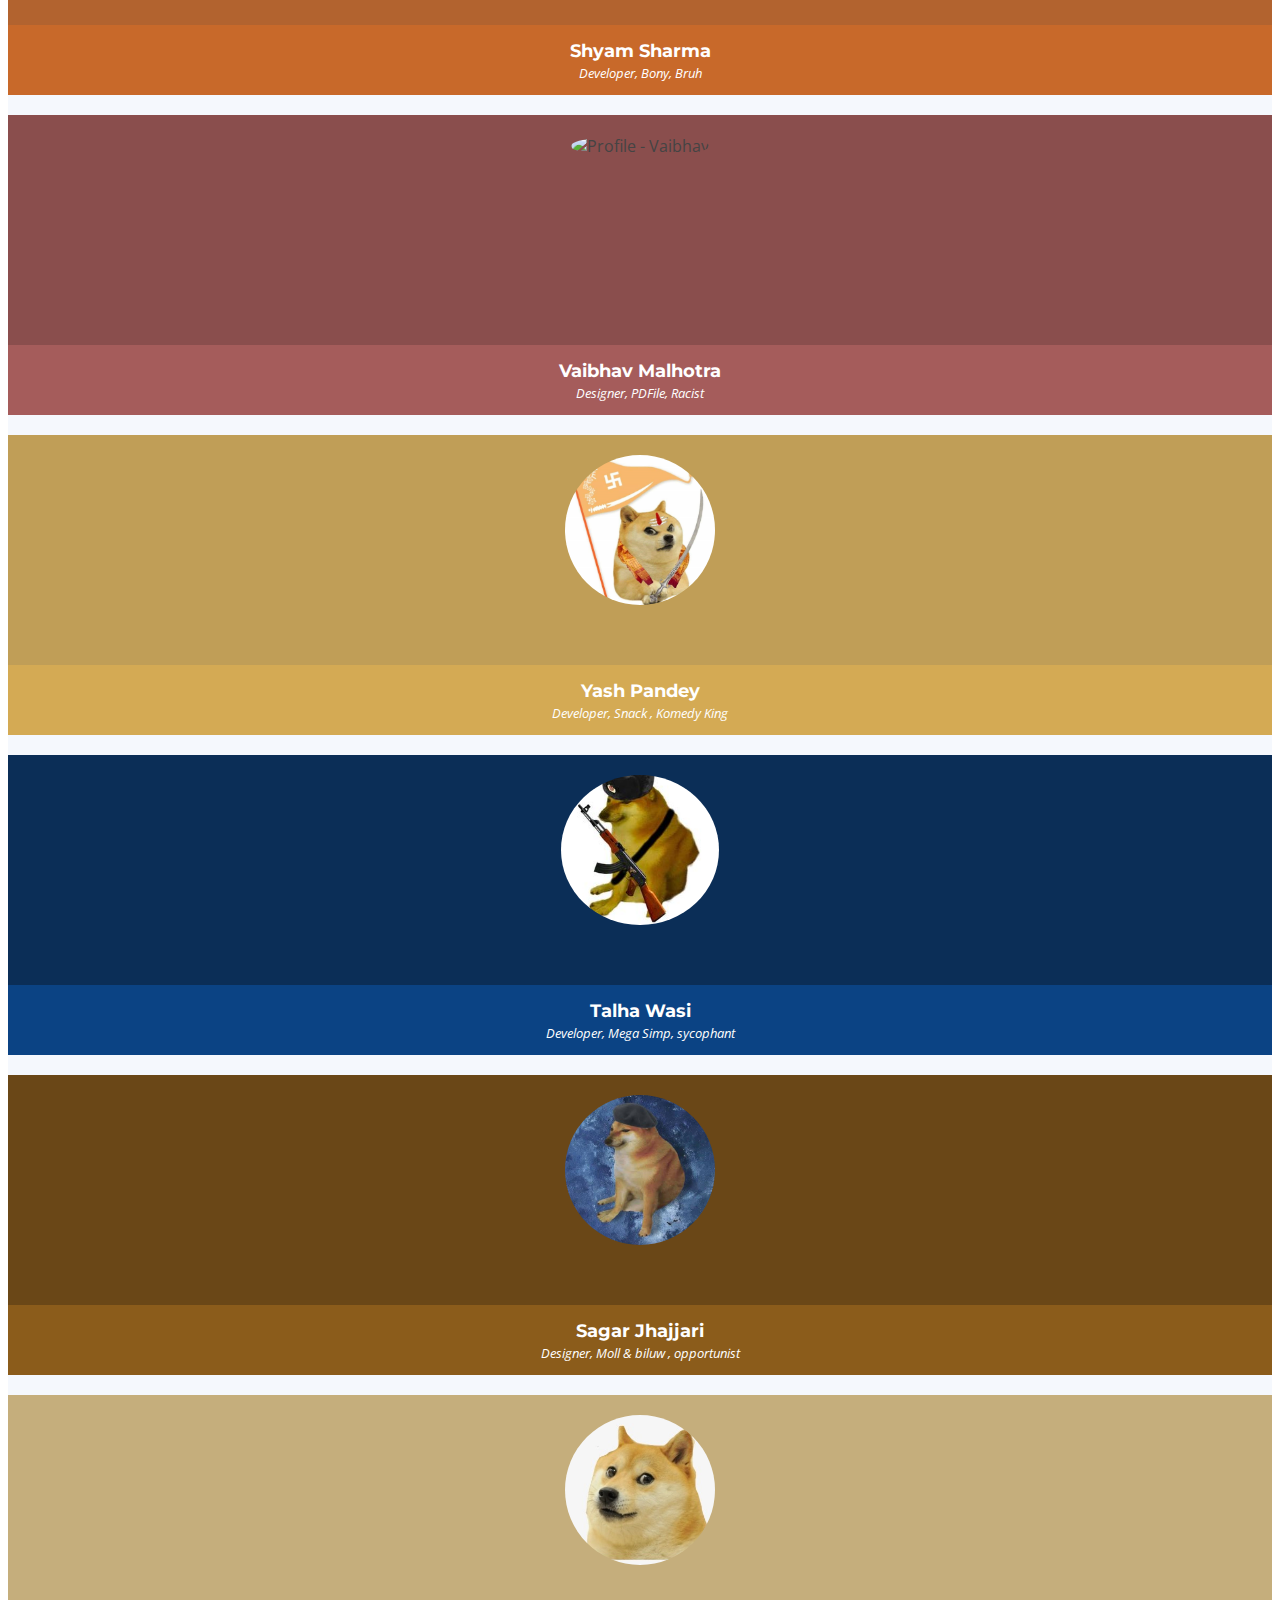
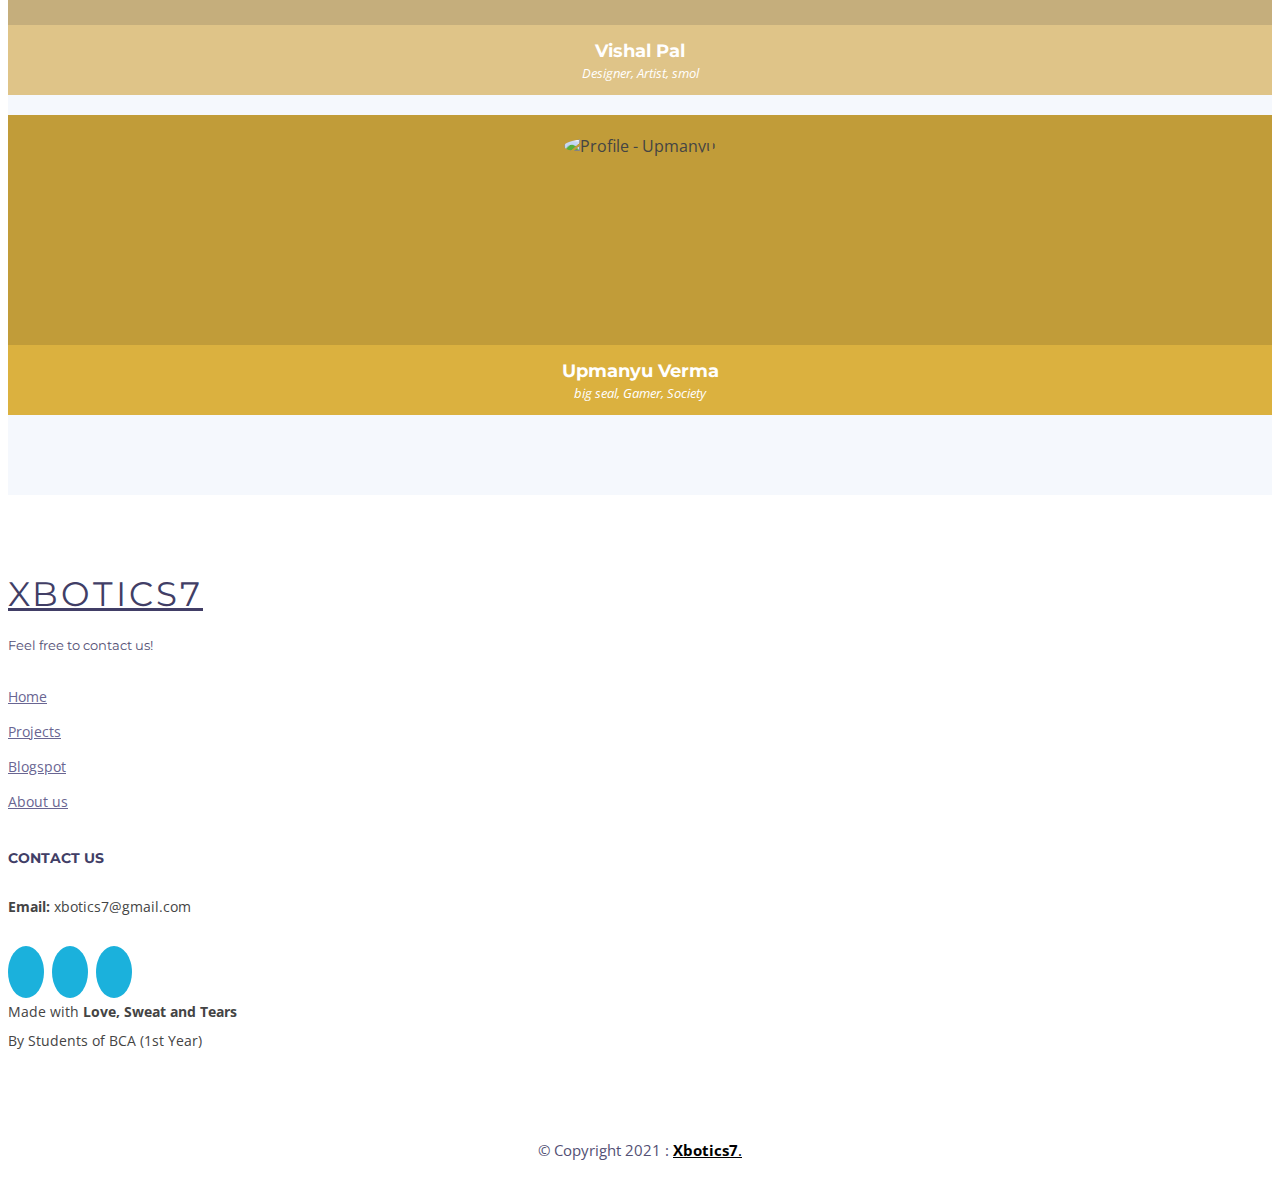
==== commit f6d14651: "Added Nomtes Web Link" ====
--- a/index.html
+++ b/index.html
@@ -61,7 +61,6 @@
 
       <div class="logo float-left">
         <h1 class="text-light"><a href="#intro" class="scrollto"><span>XBOTICS7</span></a></h1>
-        <!-- <a href="#header" class="scrollto"><img src="img/logo.png" alt="" class="img-fluid"></a> -->
       </div>
 
       <nav class="main-nav float-right d-none d-lg-block">
@@ -69,40 +68,21 @@
           <li class="active"><a href="#intro">Home</a></li>
           <li class="drop-down"><a href="#projects">Projects</a>
             <ul>
-              <li><a href="./Nomtes">Nomtes</a></li>
+              <li><a href="./Nomtes" target="_blank">Nomtes</a></li>
+              <li><a href="./NomtesApp">Nomtes App</a></li>
             </ul>
           </li>
           <li><a href="./blog">Blogspot</a></li>
           <li><a href="#about">About Us</a></li>
-          <!--<li><a href="#services">Services</a></li>-->
           <li><a href="#team">Team</a></li>
-          <!--<li class="drop-down"><a href="">Drop Down</a>
-            <ul>
-              <li><a href="#">Drop Down 1</a></li>
-              <li class="drop-down"><a href="#">Drop Down 2</a>
-                <ul>
-                  <li><a href="#">Deep Drop Down 1</a></li>
-                  <li><a href="#">Deep Drop Down 2</a></li>
-                  <li><a href="#">Deep Drop Down 3</a></li>
-                  <li><a href="#">Deep Drop Down 4</a></li>
-                  <li><a href="#">Deep Drop Down 5</a></li>
-                </ul>
-              </li>
-              <li><a href="#">Drop Down 3</a></li>
-              <li><a href="#">Drop Down 4</a></li>
-              <li><a href="#">Drop Down 5</a></li>
-            </ul>
-          </li>-->
+          
           <li><a href="#footer">Contact Us</a></li>
         </ul>
-      </nav><!-- .main-nav -->
+      </nav>
       
     </div>
   </header>
 
-  <!--==========================
-    Intro Section
-  ============================-->
   <section id="intro" class="clearfix">
     <div class="container d-flex h-100">
       <div class="row justify-content-center align-self-center">
@@ -119,12 +99,9 @@
       </div>
 
     </div>
-  </section><!-- #intro -->
+  </section>
 
   <main id="main">
-<!-- ==========================
-      Portfolio Section
-    ============================ -->
     <section id="projects" class="section-bg">
       <div class="container">
 
@@ -132,25 +109,54 @@
           <h3 class="section-title">Our Projects</h3>
         </header>
 
-        <div class="row">
-          <div class="col-lg-12">
-           
-          </div>
-        </div>
 
         <div class="row portfolio-container">
 
-          <div class="portfolio-item filter-app nomtes-cont" style="max-width: 600px;">
+          <div class="portfolio-item filter-app nomtes-cont col-md-6">
+            <div  class="container nomtes-web-main-cont" >
+              
+              <div style="display: table;">
+                <div style="display: table-row;">
+                  <div style="display: table-cell;">
+                    <img src="./img/nomtes_trans1.png" class="nomtes-icon" alt="Nomtes Web" />
+                  </div>
+                  <div style="display: table-cell; vertical-align: top; padding-left: 10px;">
+                    <div class="nomtes-title">
+                      Nomtes
+                    </div>
+                    <div style="display: table;">
+                      <img src="./img/android_trans.png" alt="Web Icon" class="imgAndroid" />
+                      <div class="nomtes-subtitle">
+                        Web App
+                      </div>
+                    </div>
+                  </div>
+                  </div>
+                </div>
+                <p class="nomtes-info">
+                  Nomtes, A better way to learn and prepare for exams easily. </br>
+                  Get rid of all the chaos and have access to all the notes, helping material and video lectures of BCA course in one place.</br>
+                  
+                </p>
+                <p class="text-center" style="color: white;">For BCA Students by BCA Students</p>
+               
+                <div class="text-center">
+                  <a class="nomtes-web-more btn btn-primary btn-lg" href="./Nomtes">Open Website</a>
+                </div>
+            </div>
+          </div>
+
+          <div class="portfolio-item filter-app nomtes-cont col-md-6">
             <div  class="container nomtes-main-cont" >
               
               <div style="display: table;">
                 <div style="display: table-row;">
                   <div style="display: table-cell;">
-                    <img src="./img/nomtes_icon.png" class="nomtes-icon" alt="Nomtes" />
+                    <img src="./img/nomtes_trans2.png" class="nomtes-icon" alt="Nomtes App" />
                   </div>
                   <div style="display: table-cell; vertical-align: top; padding-left: 10px;">
                     <div class="nomtes-title">
-                      Nomtes
+                      Nomtes App
                     </div>
                     <div style="display: table;">
                       <img src="./img/android_trans.png" alt="Android Icon" class="imgAndroid" />
@@ -162,24 +168,13 @@
                   </div>
                 </div>
                 <p class="nomtes-info">
-                  Introducing Nomtes, A better way to learn and prepare for exams easily. </br>
-                  Get rid of all the chaos and have access to all the notes, helping material and video lectures of BCA course in one place.</br>
+                  Android App for Nomtes Website </br>
                   
                 </p>
-                <p class="text-center" style="color: white;">For BCA Students by BCA Students</p>
                
                 <div class="text-center">
-                  <a class="nomtes-more btn btn-primary btn-lg" href="./Nomtes">Know More</a>
-                </div>
-              <!-- <img src="img/portfolio/app1.jpg" class="img-fluid" alt="">
-              <div class="portfolio-info">
-                <h4><a href="#">App 1</a></h4>
-                <p>App</p>
-                <div>
-                  <a href="img/portfolio/app1.jpg" data-lightbox="portfolio" data-title="App 1" class="link-preview" title="Preview"><i class="ion ion-eye"></i></a>
-                  <a href="#" class="link-details" title="More Details"><i class="ion ion-android-open"></i></a>
-                </div>
-              </div> -->
+                  <a class="nomtes-more btn btn-primary btn-lg" href="./NomtesApp">Know More</a>
+                </div>
             </div>
           </div>
 
@@ -221,9 +216,6 @@
 
       </div>
     </section>
-    <!--==========================
-      About Us Section
-    ============================-->
     <section id="about">
 
       <div class="container">
@@ -242,13 +234,7 @@
               <p style="line-height: 2;">Xbotics7 is a team of hardworking and passionate Devs, Designers, and a gamer.
               </br>Every Project developed by us is to learn and have some fun while creating something new.
               </br>We believe in learning by doing as there is no learning without action. </p>
-              <!-- <ul>
-                <li><i class="ion-android-checkmark-circle"></i> Android Applications</li>
-                <li><i class="ion-android-checkmark-circle"></i> UI and UX design</li>
-                <li><i class="ion-android-checkmark-circle"></i> Web Development</li>
-                <li><i class="ion-android-checkmark-circle"></i> Windows Applications</li>
-                <li><i class="ion-android-checkmark-circle"></i> Illustrator</li>
-              </ul> -->
+             
             </div>
           </div>
         </div>
@@ -332,15 +318,7 @@
         </div>
 
       </div>
-    </section><!-- #about -->
-
-   
-
-  
-
-    <!--==========================
-      Team Section
-    ============================-->
+    </section>
     <section id="team" class="section-bg">
       <div class="container">
         <div class="section-header">
@@ -355,7 +333,6 @@
               <div style="background-color: #b2632f;" class="profileCont">
                 <img src="./img/profile/shyam.jpg" class="imgProfile" alt="Profile - Shyam"/>
               </div>
-              <!-- <img src="img/2020.png" class="img-fluid" alt=""> -->
               <div class="member-info" style="background:#c8692a;">
                 <div class="member-info-content">
                   <h4>Shyam Sharma</h4>
@@ -494,9 +471,6 @@
     </section>
   </main>
 
-  <!--==========================
-    Footer
-  ============================-->
   <footer id="footer" class="section-bg">
     <div class="footer-top">
       <div class="container">
@@ -523,9 +497,6 @@
                       <li><a href="#projects">Projects</a></li>
                       <li><a href="./blog">Blogspot</a></li>
                       <li><a href="#about">About us</a></li>
-                      <!--<li><a href="#">Services</a></li>-->
-                      <!-- <li><a href="#">Terms of service</a></li>
-                      <li><a href="#">Privacy policy</a></li> -->
                     </ul>
                   </div>
 
@@ -570,11 +541,9 @@
 
     </div>
   </footer>
-  <!-- #footer -->
 
   <a href="#" class="back-to-top"><i class="fa fa-chevron-up"></i></a>
 
-  <!-- JavaScript Libraries -->
   <script src="lib/jquery/jquery.min.js"></script>
   <script src="lib/jquery/jquery-migrate.min.js"></script>
   <script src="lib/bootstrap/js/bootstrap.bundle.min.js"></script>
@@ -587,7 +556,6 @@
   <script src="lib/isotope/isotope.pkgd.min.js"></script>
   <script src="lib/lightbox/js/lightbox.min.js"></script>
 
-  <!-- Template Main Javascript File -->
   <script src="js/main.js"></script>
 
 </body>
--- a/css/customStyle.css
+++ b/css/customStyle.css
@@ -1,5 +1,16 @@
 .nomtes-main-cont{
-  background-color: #79002d;
+  background-image: linear-gradient(to right, #a2053f, #79002d);
+    border-radius: 5px;
+    padding: 15px;
+    margin-top: 10px;
+    box-shadow: 0 0px 20px 1px #0000003b;
+    margin-bottom: 10px;
+    padding-left: 25px;
+    height: 95%;
+}
+
+.nomtes-web-main-cont{
+  background-image: linear-gradient(to right, #559bbb, #1e4e6f);
     border-radius: 5px;
     padding: 15px;
     margin-top: 10px;
@@ -7,6 +18,7 @@
     margin-bottom: 10px;
     padding-left: 25px;
 }
+
 .nomtes-icon{
   height: 150px;
   margin-left: -15px;
@@ -40,8 +52,17 @@
   border-color: #a2053f;
 }
 
+.nomtes-web-more{
+  background-color: #559bbb;
+  border: 0;
+}
+.nomtes-web-more:hover{
+  opacity: 0.6;
+  background-color: #559bbb;
+}
+
 .nomtes-cont{
-  margin: 10px;
+  max-width: 600px;
 }
 
 .imgProfile{
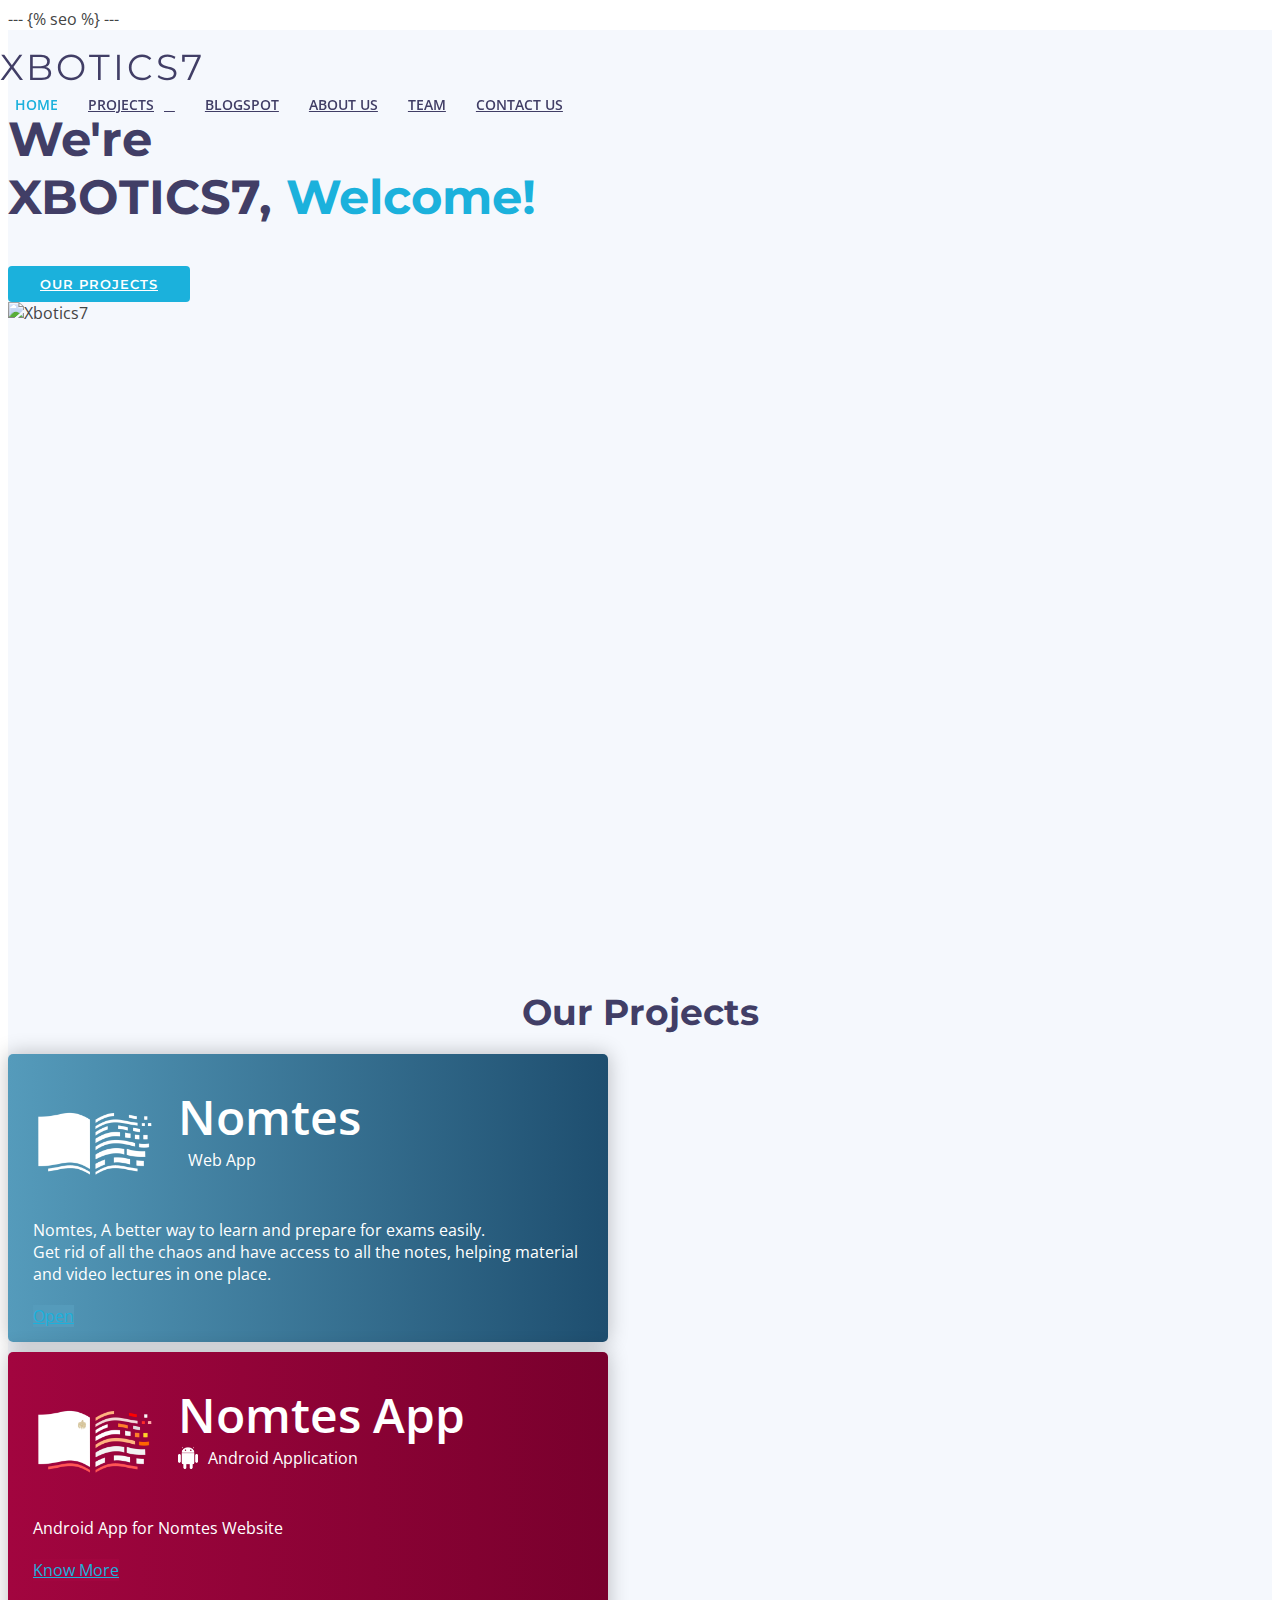
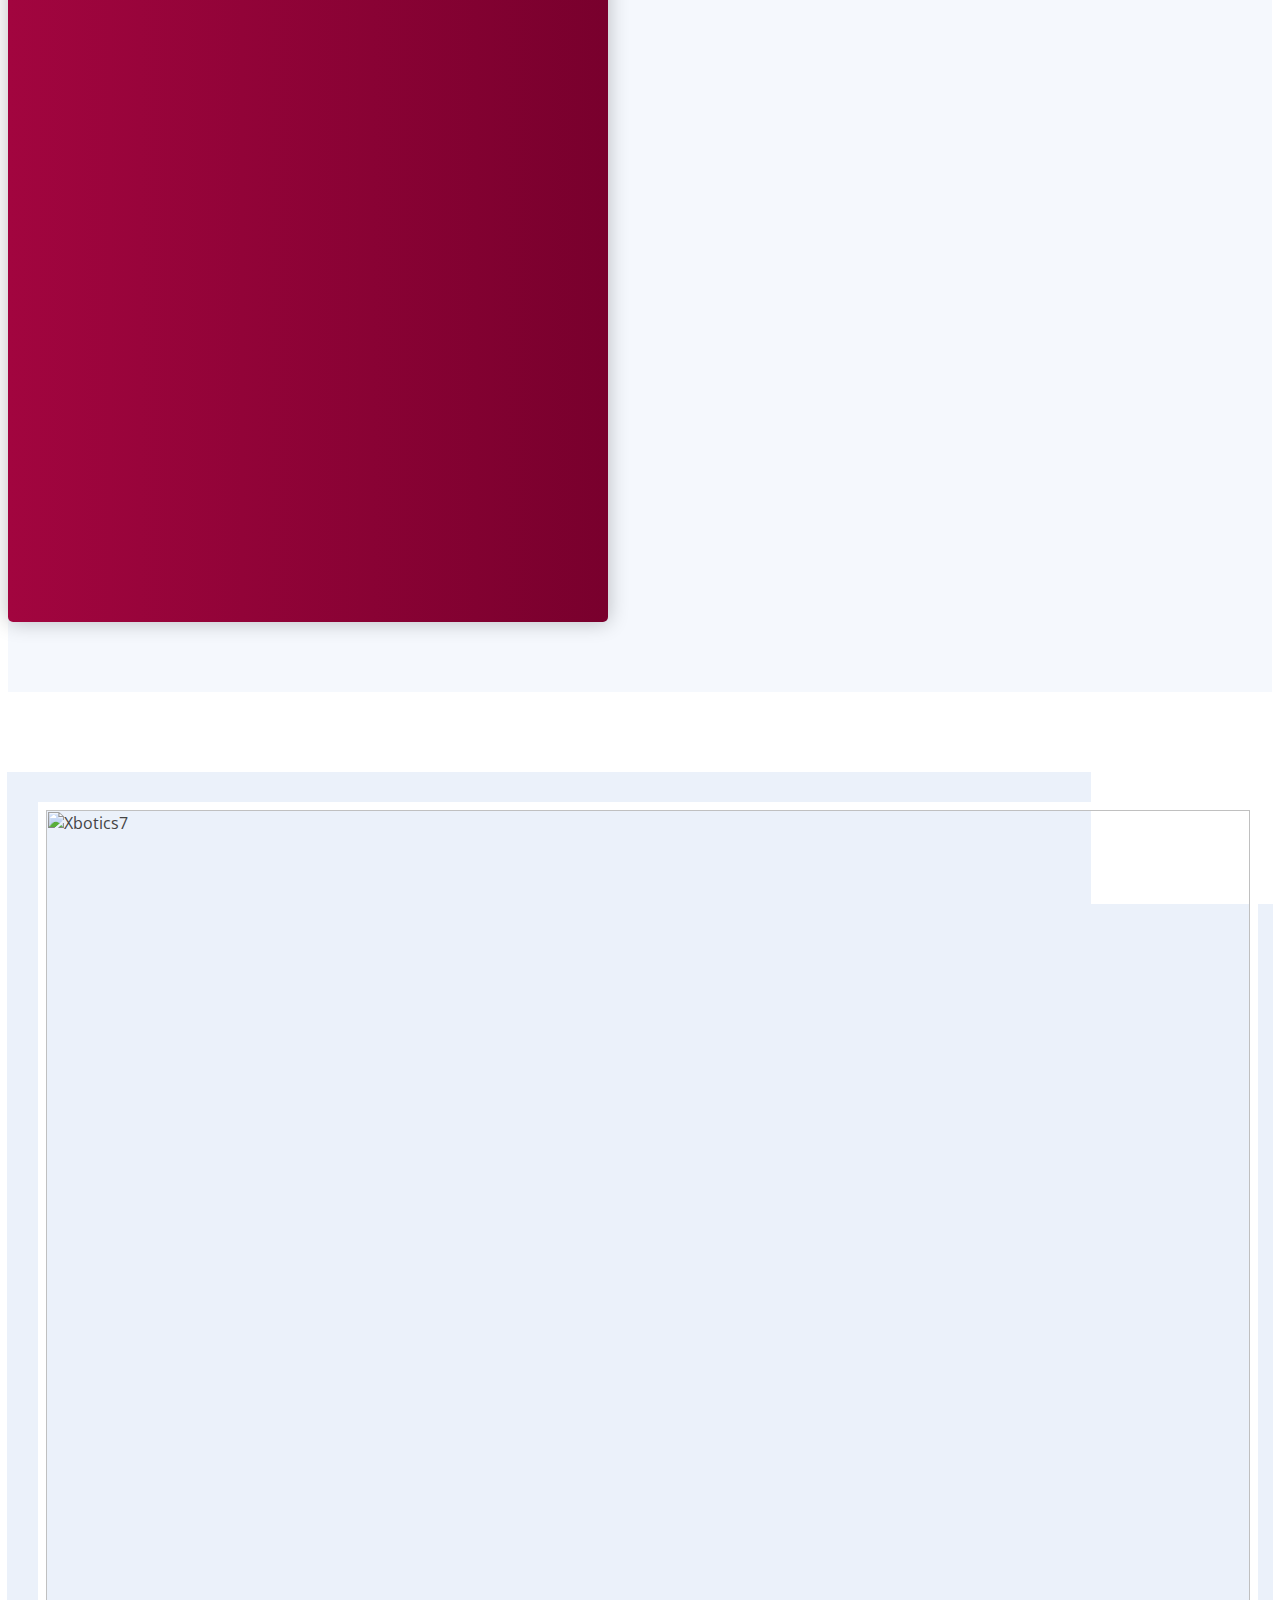
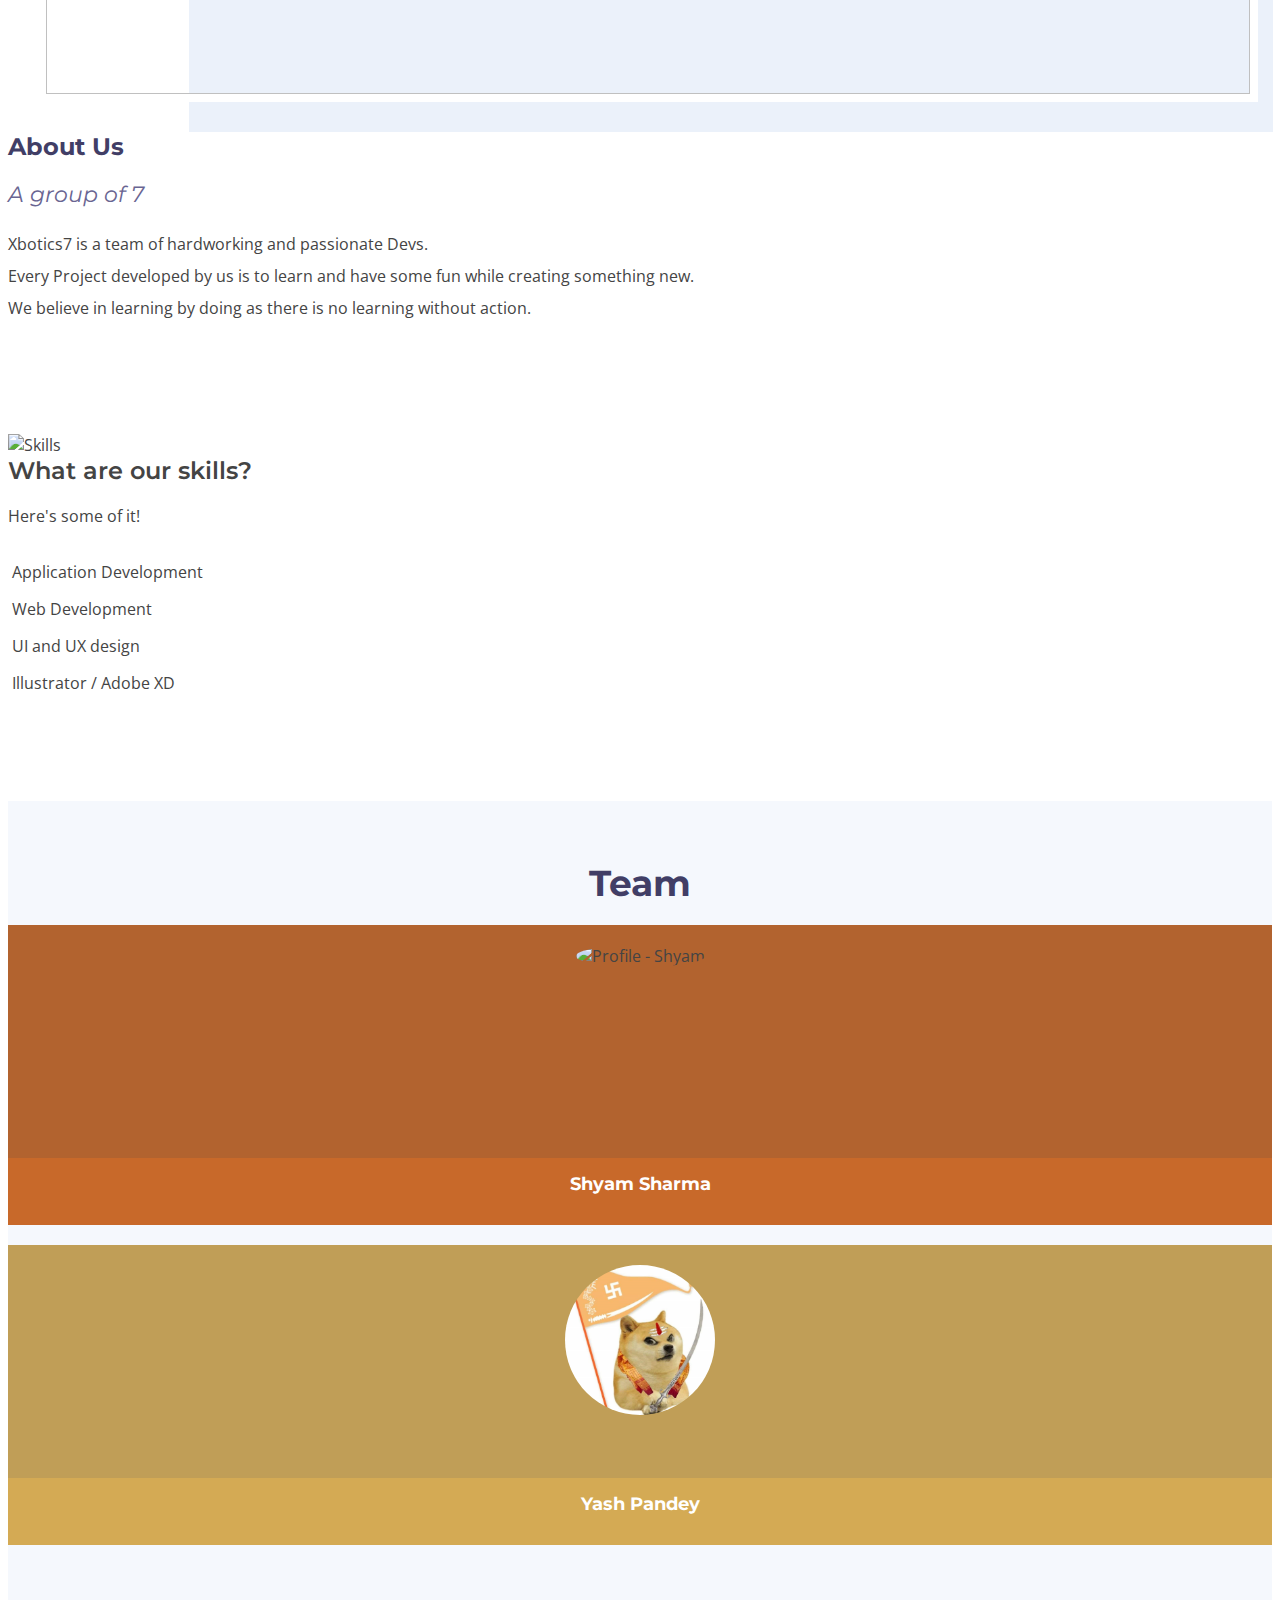
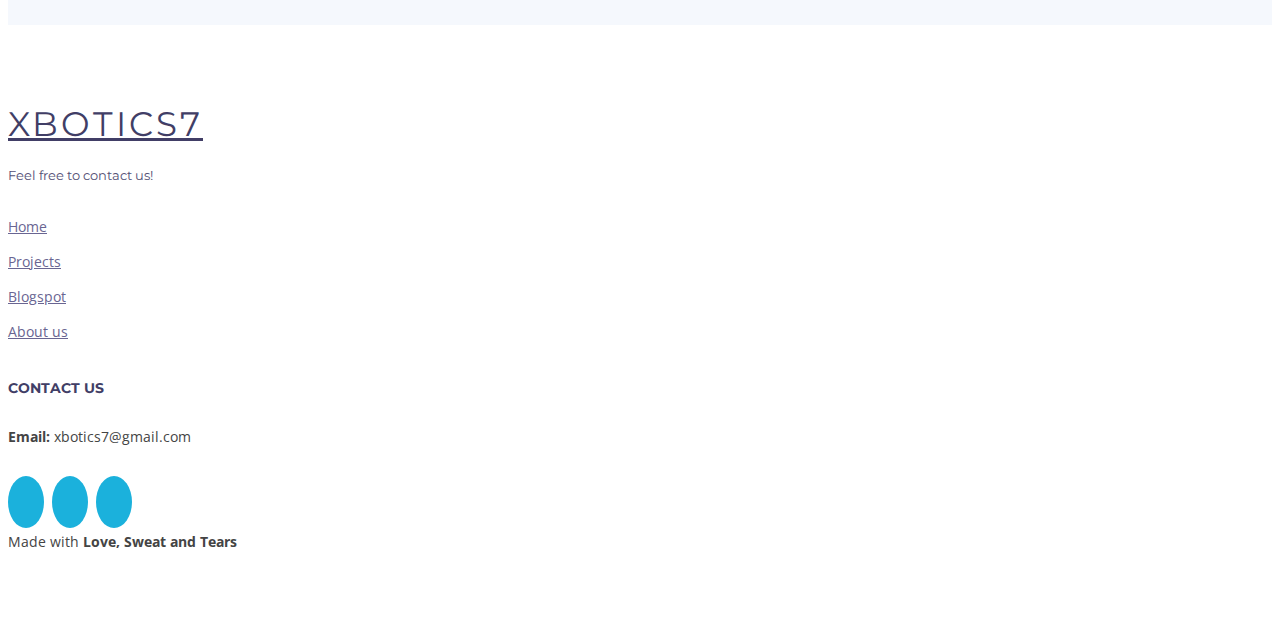
==== commit d4aad41f: "updated" ====
--- a/index.html
+++ b/index.html
@@ -92,29 +92,22 @@
             <a href="#projects" class="btn-get-started scrollto">Our Projects</a>
           </div>
         </div>
-  
         <div class="col-md-6 intro-img order-md-last order-first">
           <img src="img/intro-img.svg" alt="Xbotics7" class="img-fluid">
         </div>
       </div>
-
     </div>
   </section>
 
   <main id="main">
     <section id="projects" class="section-bg">
       <div class="container">
-
         <header class="section-header">
           <h3 class="section-title">Our Projects</h3>
         </header>
-
-
         <div class="row portfolio-container">
-
           <div class="portfolio-item filter-app nomtes-cont col-md-6">
             <div  class="container nomtes-web-main-cont" >
-              
               <div style="display: table;">
                 <div style="display: table-row;">
                   <div style="display: table-cell;">
@@ -125,7 +118,6 @@
                       Nomtes
                     </div>
                     <div style="display: table;">
-                      <img src="./img/android_trans.png" alt="Web Icon" class="imgAndroid" />
                       <div class="nomtes-subtitle">
                         Web App
                       </div>
@@ -135,13 +127,10 @@
                 </div>
                 <p class="nomtes-info">
                   Nomtes, A better way to learn and prepare for exams easily. </br>
-                  Get rid of all the chaos and have access to all the notes, helping material and video lectures of BCA course in one place.</br>
-                  
+                  Get rid of all the chaos and have access to all the notes, helping material and video lectures in one place.</br>
                 </p>
-                <p class="text-center" style="color: white;">For BCA Students by BCA Students</p>
-               
                 <div class="text-center">
-                  <a class="nomtes-web-more btn btn-primary btn-lg" href="./Nomtes">Open Website</a>
+                  <a class="nomtes-web-more btn btn-primary btn-lg" href="./Nomtes" target="_blank">Open</a>
                 </div>
             </div>
           </div>
@@ -177,41 +166,6 @@
                 </div>
             </div>
           </div>
-
-          
-
-          <!-- <div class="col-lg-4 col-md-6 portfolio-item filter-app" data-wow-delay="0.2s">
-            <div class="portfolio-wrap">
-              <img src="img/portfolio/app2.jpg" class="img-fluid" alt="">
-              <div class="portfolio-info">
-                <h4><a href="#">App 2</a></h4>
-                <p>App</p>
-                <div>
-                  <a href="img/portfolio/app2.jpg" class="link-preview" data-lightbox="portfolio" data-title="App 2" title="Preview"><i class="ion ion-eye"></i></a>
-                  <a href="#" class="link-details" title="More Details"><i class="ion ion-android-open"></i></a>
-                </div>
-              </div>
-            </div>
-          </div>
-
-          
-          <div class="col-lg-4 col-md-6 portfolio-item filter-app" data-wow-delay="0.2s">
-            <div class="portfolio-wrap">
-              <img src="img/portfolio/app3.jpg" class="img-fluid" alt="">
-              <div class="portfolio-info">
-                <h4><a href="#">App 3</a></h4>
-                <p>App</p>
-                <div>
-                  <a href="img/portfolio/app3.jpg" class="link-preview" data-lightbox="portfolio" data-title="App 3" title="Preview"><i class="ion ion-eye"></i></a>
-                  <a href="#" class="link-details" title="More Details"><i class="ion ion-android-open"></i></a>
-                </div>
-              </div>
-            </div>
-          </div> -->
-
-          
-
-
         </div>
 
       </div>
@@ -231,48 +185,14 @@
             <div class="about-content">
               <h2>About Us</h2>
               <h3>A group of 7</h3>
-              <p style="line-height: 2;">Xbotics7 is a team of hardworking and passionate Devs, Designers, and a gamer.
+              <p style="line-height: 2;">Xbotics7 is a team of hardworking and passionate Devs.
               </br>Every Project developed by us is to learn and have some fun while creating something new.
               </br>We believe in learning by doing as there is no learning without action. </p>
-             
-            </div>
-          </div>
-        </div>
-      </div>
-
-    <!--</section> #about 
-
-
-    
-      <div class="container">
-        <div class="row counters">
-
-          <div class="col-lg-3 col-6 text-center">
-            <span data-toggle="counter-up">0 :(</span>
-            <p>Clients</p>
-          </div>
-
-          <div class="col-lg-3 col-6 text-center">
-            <span data-toggle="counter-up">4</span>
-            <p>Projects</p>
-          </div>
-
-          <div class="col-lg-3 col-6 text-center">
-            <span data-toggle="counter-up">69</span>
-            <p>Hours Of Support</p>
-          </div>
-
-          <div class="col-lg-3 col-6 text-center">
-            <span data-toggle="counter-up">7</span>
-            <p>Hard Workers</p>
-          </div>
-  
-        </div>
-
-      </div>
-    </section>-->
-
-    
+            </div>
+          </div>
+        </div>
+      </div>
+
     <section id="features">
       <div class="container">
 
@@ -286,48 +206,22 @@
               Here's some of it!
             </p>
             <ul class="skills-list">
-              <li><i class="ion-android-checkmark-circle"></i> Android Applications</li>
-              <li><i class="ion-android-checkmark-circle"></i> Windows Applications</li>
-              <li><i class="ion-android-checkmark-circle"></i> IOS Applications</li>
+              <li><i class="ion-android-checkmark-circle"></i> Application Development</li>
               <li><i class="ion-android-checkmark-circle"></i> Web Development</li>
-              <li><i class="ion-android-checkmark-circle"></i> Vector Art</li>
               <li><i class="ion-android-checkmark-circle"></i> UI and UX design</li>
               <li><i class="ion-android-checkmark-circle"></i> Illustrator / Adobe XD</li>
             </ul>
           </div>
         </div>
 
-        <div class="row feature-item mt-5 pt-5">
-          <div class="col-lg-6 wow fadeInUp order-1 order-lg-2">
-            <img src="img/features-2.svg" class="img-fluid" alt="Future">
-          </div>
-
-          <div class="col-lg-6 wow fadeInUp pt-4 pt-lg-0 order-2 order-lg-1">
-            <h4>Future Endeavors</h4>
-            <p>
-              Project Eva
-            </p>
-            <p>
-              Project Kermit
-            </p>
-            <p>
-              Kuch krne k dikhana h
-            </p>
-          </div>
-          
-        </div>
-
       </div>
     </section>
     <section id="team" class="section-bg">
       <div class="container">
         <div class="section-header">
           <h3>Team</h3>
-          <p>The Diligents. The Ingenious. The Founding Fathers.</p>
-        </div>
-
+        </div>
         <div class="row">
-
           <div class="col-lg-3 col-md-6 wow fadeInUp">
             <div class="member">
               <div style="background-color: #b2632f;" class="profileCont">
@@ -336,29 +230,10 @@
               <div class="member-info" style="background:#c8692a;">
                 <div class="member-info-content">
                   <h4>Shyam Sharma</h4>
-                  <span>Developer, Bony, Bruh</span>
                   <div class="social">
                     <a href="https://twitter.com/shyamshr93" target="_blank" rel="nofollow"><i class="fa fa-twitter"></i></a>
                     <a href="https://www.instagram.com/shyamshr93/" target="_blank" rel="nofollow"><i class="fa fa-instagram"></i></a>
                     <a href="https://github.com/shyamshr93" target="_blank" rel="nofollow"><i class="fa fa-github"></i></a>
-                  </div>
-                </div>
-              </div>
-            </div>
-          </div>
-
-          <div class="col-lg-3 col-md-6 wow fadeInUp" data-wow-delay="0.1s">
-            <div class="member">
-              <div style="background-color: #8A4E4D;" class="profileCont">
-                <img src="./img/profile/vaibhav.jpg" class="imgProfile" alt="Profile - Vaibhav"/>
-              </div>
-              <div class="member-info" style="background:#A55C5B;">
-                <div class="member-info-content">
-                  <h4>Vaibhav Malhotra</h4>
-                  <span>Designer, PDFile, Racist</span>
-                  <div class="social">
-                    <!-- <a href=""><i class="fa fa-twitter"></i></a> -->
-                    <a href="https://www.instagram.com/va11bhav/" target="_blank" rel="nofollow"><i class="fa fa-instagram"></i></a>
                   </div>
                 </div>
               </div>
@@ -373,7 +248,6 @@
               <div class="member-info" style="background:#d4aa54;">
                 <div class="member-info-content">
                   <h4>Yash Pandey</h4>
-                  <span>Developer, Snack , Komedy King</span>
                   <div class="social">
                     <a href="https://www.instagram.com/mr._pandeyji/" target="_blank" rel="nofollow"><i class="fa fa-instagram"></i></a>
                     <a href="https://github.com/MrPandeyJi" target="_blank" rel="nofollow"><i class="fa fa-github"></i></a>
@@ -382,91 +256,7 @@
               </div>
             </div>
           </div>
-
-          <div class="col-lg-3 col-md-6 wow fadeInUp" data-wow-delay="0.3s">
-            <div class="member">
-              <div style="background-color: #0B2E57;" class="profileCont">
-                <img src="./img/profile/talha.jpg" class="imgProfile" alt="Profile - Talha"/>
-              </div>
-              <div class="member-info" style="background:#0B4384;">
-                <div class="member-info-content">
-                  <h4>Talha Wasi</h4>
-                  <span>Developer, Mega Simp, sycophant</span>
-                  <div class="social">
-                    <a href="https://www.instagram.com/stupid__26/" target="_blank" rel="nofollow"><i class="fa fa-instagram"></i></a>
-                    <!-- <a href=""><i class="fa fa-facebook"></i></a>
-                    <a href=""><i class="fa fa-google-plus"></i></a>
-                    <a href=""><i class="fa fa-linkedin"></i></a> -->
-                  </div>
-                </div>
-              </div>
-            </div>
-          </div>
-
-
-          <div class="col-lg-3 col-md-6 wow fadeInUp" data-wow-delay="0.4s">
-            <div class="member">
-              <div style="background-color: #6A4717;" class="profileCont">
-                <img src="./img/profile/sagar.jpg" class="imgProfile" alt="Profile - Sagar"/>
-              </div>
-              <div class="member-info" style="background:#8B5C1B;">
-                <div class="member-info-content">
-                  <h4>Sagar Jhajjari</h4>
-                  <span>Designer, Moll & biluw , opportunist</span>
-                  <div class="social">
-                    <a href="https://www.instagram.com/sagar.jhajjari/" target="_blank" rel="nofollow"><i class="fa fa-instagram"></i></a>
-                    <!-- <a href=""><i class="fa fa-facebook"></i></a>
-                    <a href=""><i class="fa fa-google-plus"></i></a>
-                    <a href=""><i class="fa fa-linkedin"></i></a> -->
-                  </div>
-                </div>
-              </div>
-            </div>
-          </div>
-
-          <div class="col-lg-3 col-md-6 wow fadeInUp" data-wow-delay="0.5s">
-            <div class="member">
-              <div style="background-color: #C5AE7C;" class="profileCont">
-                <img src="./img/profile/vishal.jpg" class="imgProfile" alt="Profile - Vishal"/>
-              </div>
-              <div class="member-info" style="background:#DFC488;">
-                <div class="member-info-content">
-                  <h4>Vishal Pal</h4>
-                  <span>Designer, Artist, smol</span>
-                  <div class="social">
-                    <a href="https://www.instagram.com/sillyxart/" target="_blank" rel="nofollow"><i class="fa fa-instagram"></i></a>
-                    <!-- <a href=""><i class="fa fa-facebook"></i></a>
-                    <a href=""><i class="fa fa-google-plus"></i></a>
-                    <a href=""><i class="fa fa-linkedin"></i></a> -->
-                  </div>
-                </div>
-              </div>
-            </div>
-          </div>
-
-          <div class="col-lg-3 col-md-6 wow fadeInUp" data-wow-delay="0.6s">
-            <div class="member">
-              <div style="background-color: #C19C39;" class="profileCont">
-                <img src="./img/profile/upmanyu.jpg" class="imgProfile" alt="Profile - Upmanyu"/>
-              </div>
-              <div class="member-info" style="background:#DBB13F;">
-                <div class="member-info-content">
-                  <h4>Upmanyu Verma</h4>
-                  <span> big seal, Gamer, Society</span>
-                  <div class="social">
-                    <a href="https://www.youtube.com/channel/UCwSm2r9jPXh_9l8xEZA28mA" target="_blank"><i class="fa fa-youtube"></i></a>
-                    <!-- <a href=""><i class="fa fa-facebook"></i></a>
-                    <a href=""><i class="fa fa-google-plus"></i></a>
-                    <a href=""><i class="fa fa-linkedin"></i></a> -->
-                  </div>
-                </div>
-              </div>
-            </div>
-          </div>
-
-
-        </div>
-
+        </div>
       </div>
     </section>
   </main>
@@ -499,46 +289,26 @@
                       <li><a href="#about">About us</a></li>
                     </ul>
                   </div>
-
                   <div class="footer-links">
                     <h4>Contact Us</h4>
                     <p>
                       <strong>Email:</strong> xbotics7@gmail.com<br>
                     </p>
                   </div>
-
                   <div class="social-links">
                     <a href="https://twitter.com/xbotics7" target="_blank"  class="twitter"><i class="fa fa-twitter"></i></a>
-                    
                     <a href="https://www.instagram.com/xbotics7/" target="_blank"  class="instagram"><i class="fa fa-instagram"></i></a>
                     <a href="https://github.com/Xbotics7" target="_blank"  class="github"><i class="fa fa-github"></i></a>
                   </div>
-
-                </div>
-
-            </div>
-
-          </div>
-
+                </div>
+            </div>
+          </div>
           <div class="col-lg-6">
-
            <p style="margin: 0;">Made with <strong>Love, Sweat and Tears</strong> </p>
-           <p style="margin-top: 10px;">By Students of BCA (1st Year)</p>
-
-          </div>
-
-          
-
-        </div>
-
-      </div>
-    </div>
-
-    <div class="container">
-      <div class="copyright">
-        &copy; Copyright 2021 : <a href="#" style="color: black;"><strong>Xbotics7</strong>. </a>     
-      </div>
-
+          </div>
+        </div>
+
+      </div>
     </div>
   </footer>
 
--- a/css/style.css
+++ b/css/style.css
@@ -838,7 +838,6 @@
 
 #team .member .member-info-content {
   transition: margin 0.2s;
-  height: 40px;
   transition: height 0.4s;
 }
 
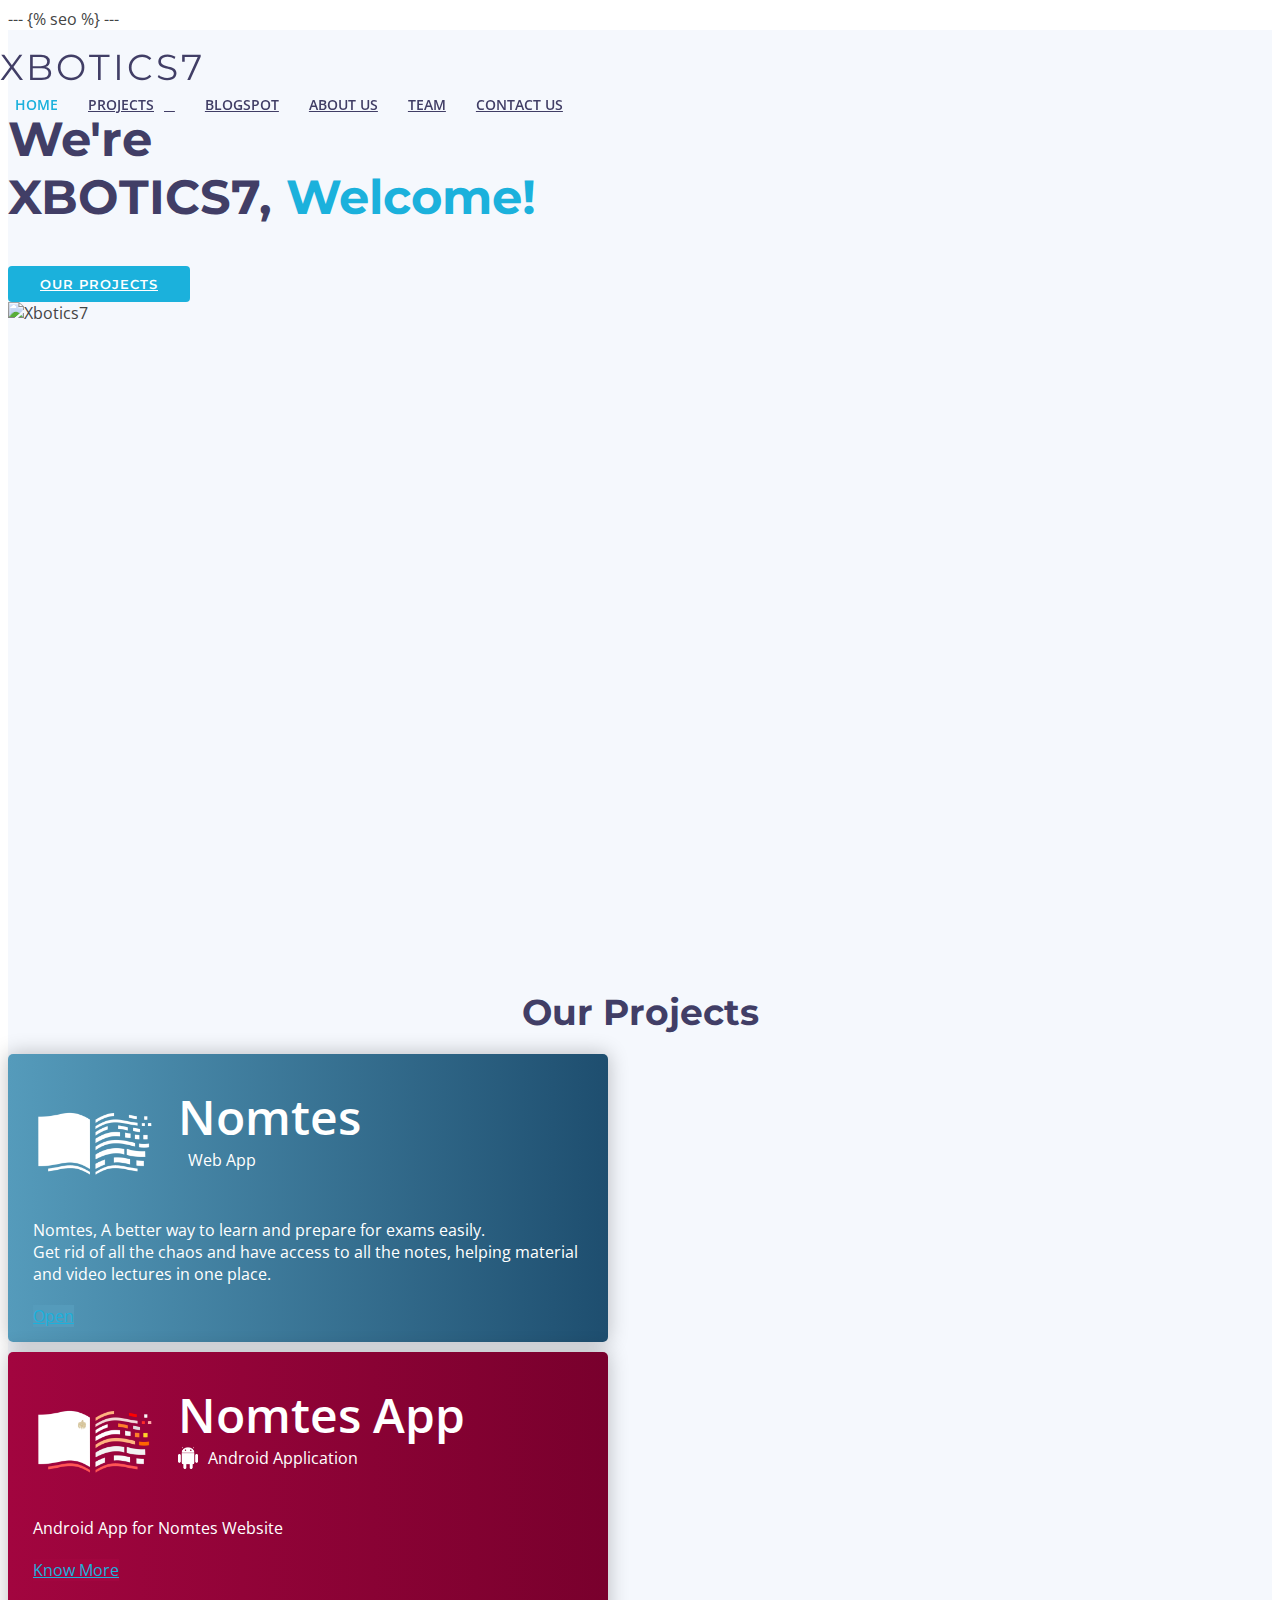
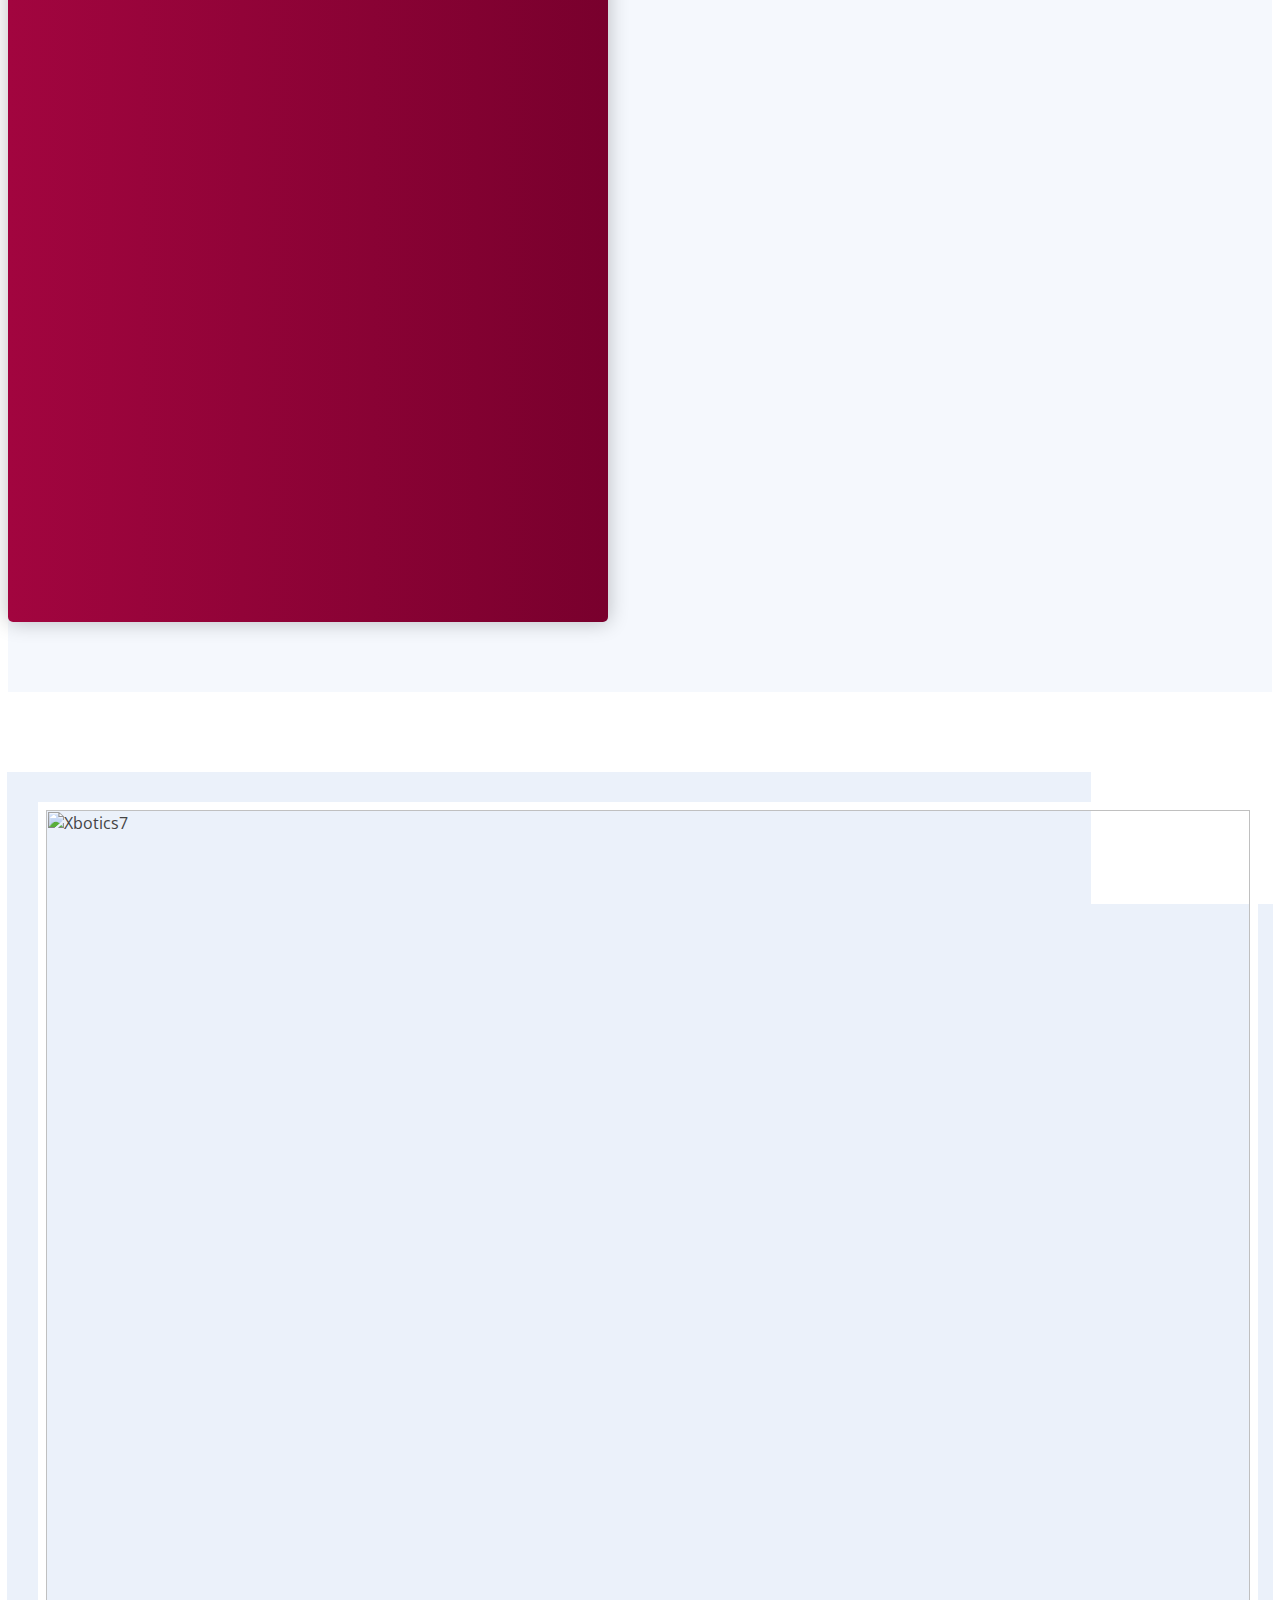
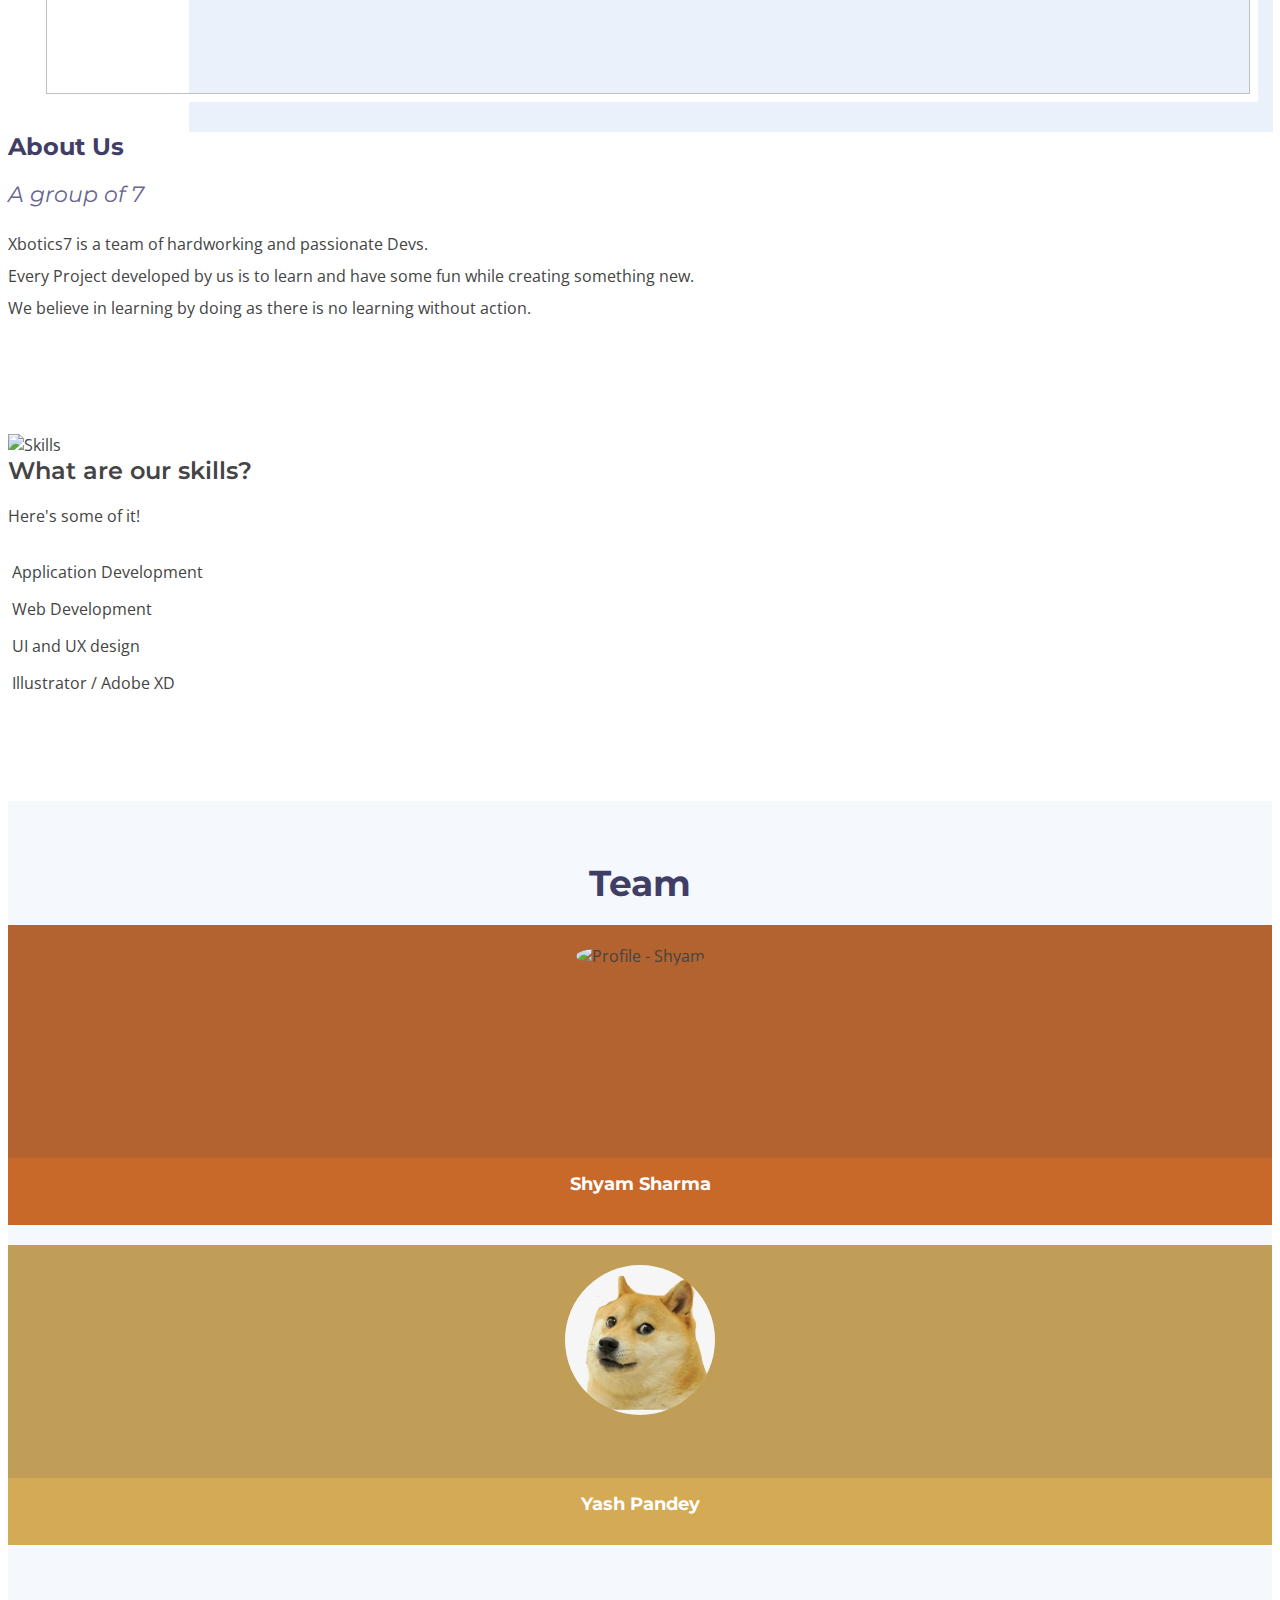
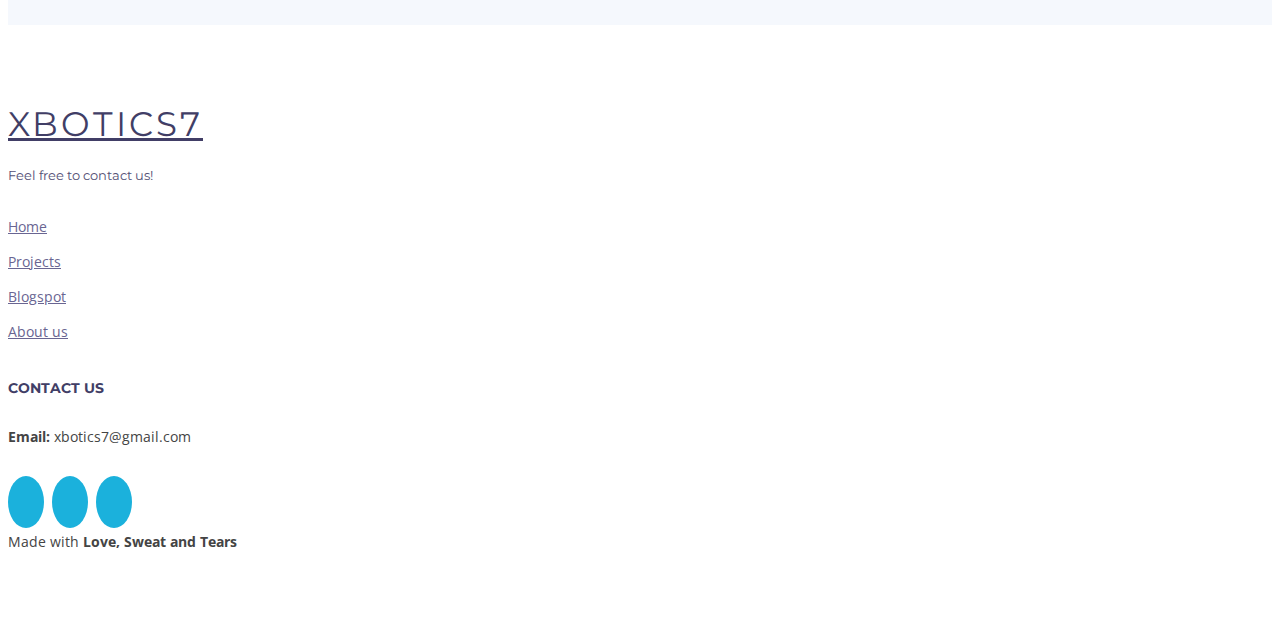
==== commit 983932dd: "Update index.html" ====
--- a/index.html
+++ b/index.html
@@ -234,6 +234,7 @@
                     <a href="https://twitter.com/shyamshr93" target="_blank" rel="nofollow"><i class="fa fa-twitter"></i></a>
                     <a href="https://www.instagram.com/shyamshr93/" target="_blank" rel="nofollow"><i class="fa fa-instagram"></i></a>
                     <a href="https://github.com/shyamshr93" target="_blank" rel="nofollow"><i class="fa fa-github"></i></a>
+                    <a href="https://www.linkedin.com/in/shyamshr93" target="_blank" rel="nofollow"><i class="fa fa-linkedin"></i></a>
                   </div>
                 </div>
               </div>
@@ -243,7 +244,7 @@
           <div class="col-lg-3 col-md-6 wow fadeInUp" data-wow-delay="0.2s">
             <div class="member">
               <div style="background-color: #c09e57;" class="profileCont">
-                <img src="./img/profile/yash.jpg" class="imgProfile" alt="Profile - Yash"/>
+                <img src="./img/profile/vishal.jpg" class="imgProfile" alt="Profile - Yash"/>
               </div>
               <div class="member-info" style="background:#d4aa54;">
                 <div class="member-info-content">
@@ -251,6 +252,7 @@
                   <div class="social">
                     <a href="https://www.instagram.com/mr._pandeyji/" target="_blank" rel="nofollow"><i class="fa fa-instagram"></i></a>
                     <a href="https://github.com/MrPandeyJi" target="_blank" rel="nofollow"><i class="fa fa-github"></i></a>
+                    <a href="https://www.linkedin.com/in/mrpandeyji/" target="_blank" rel="nofollow"><i class="fa fa-linkedin"></i></a>
                   </div>
                 </div>
               </div>
